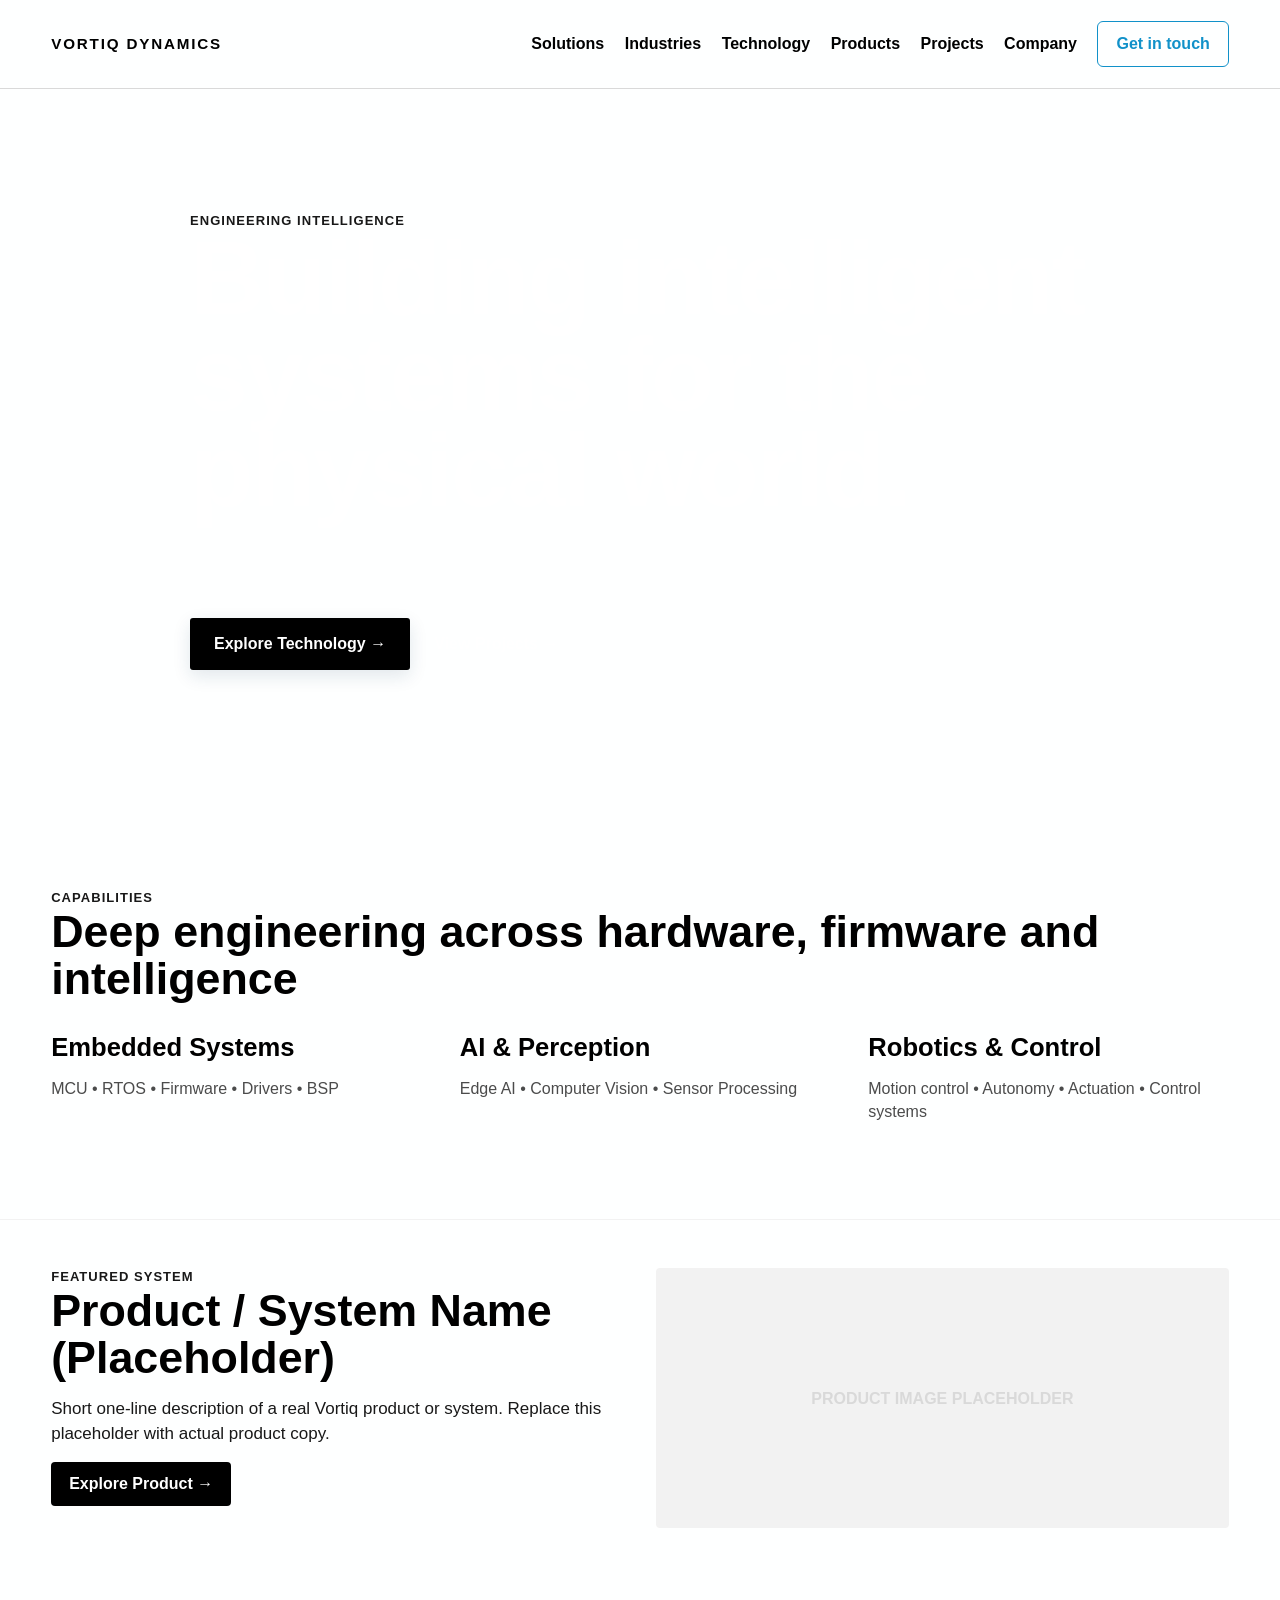
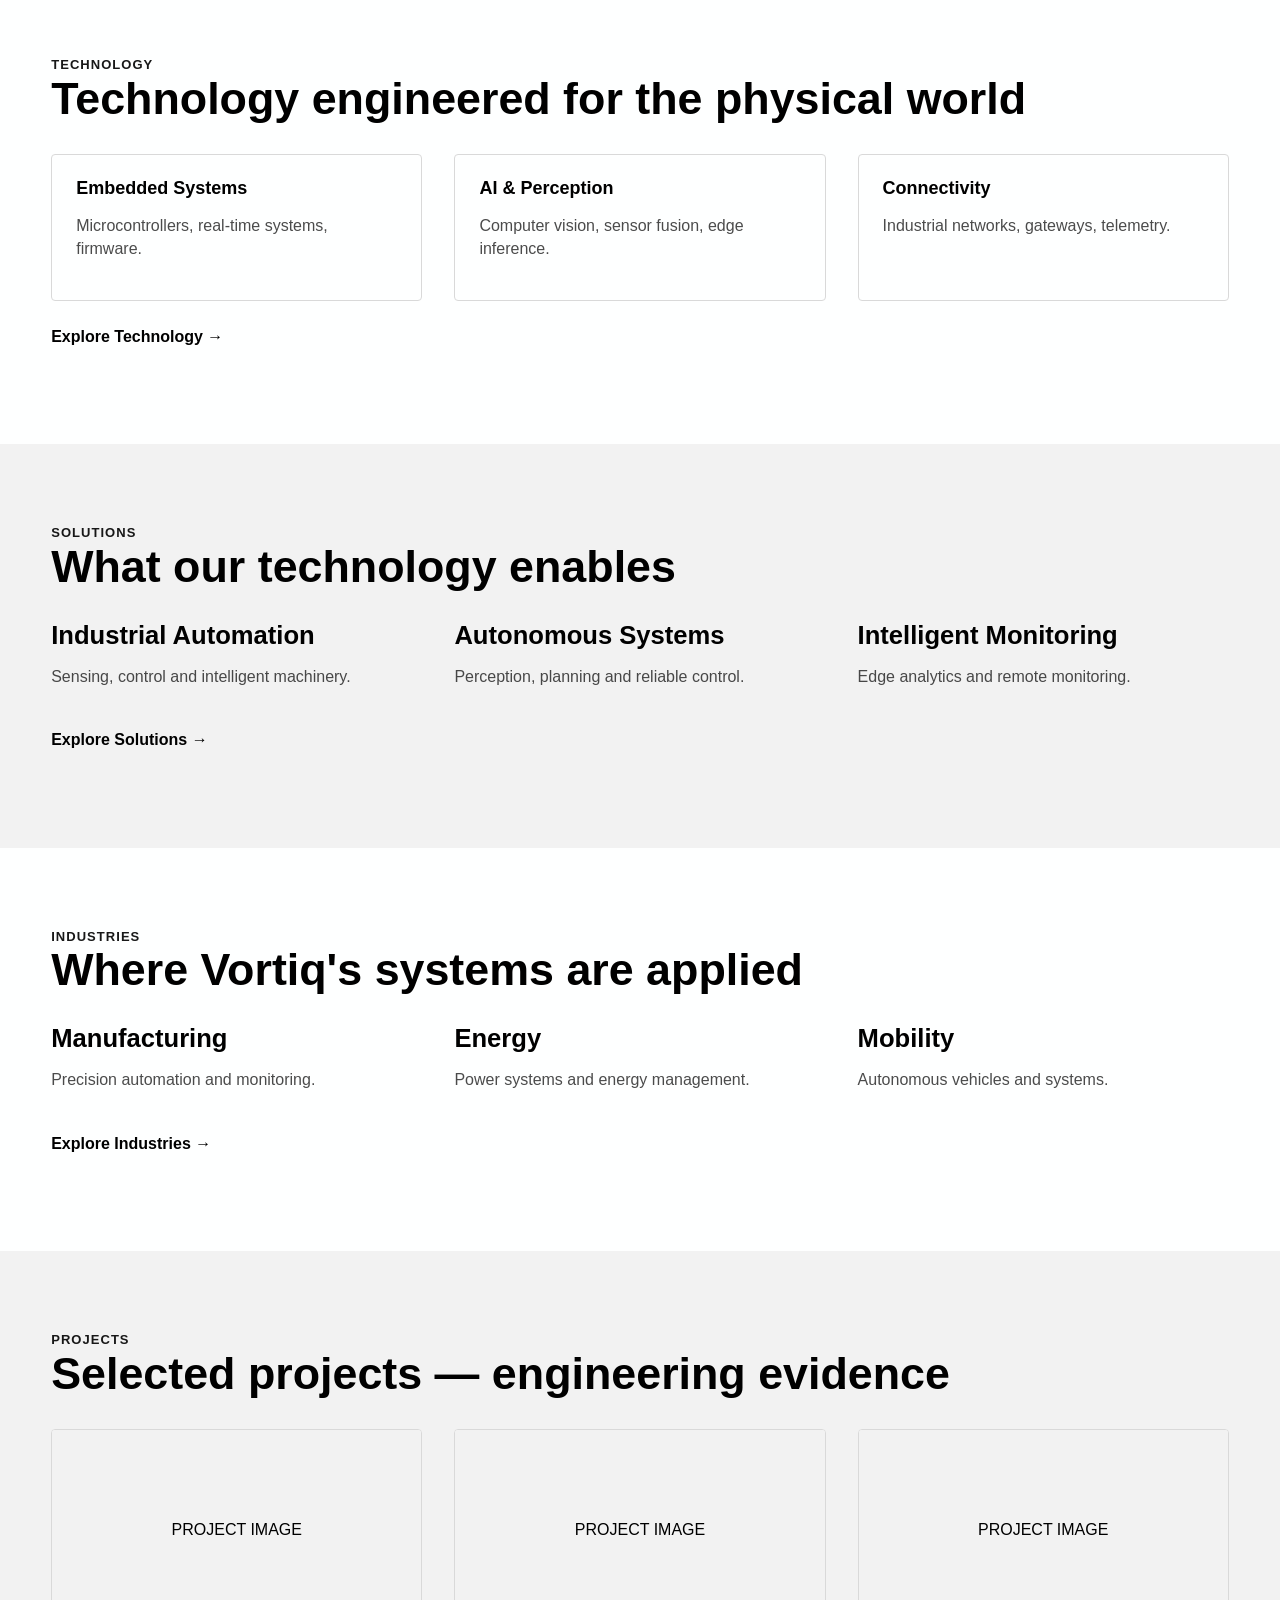
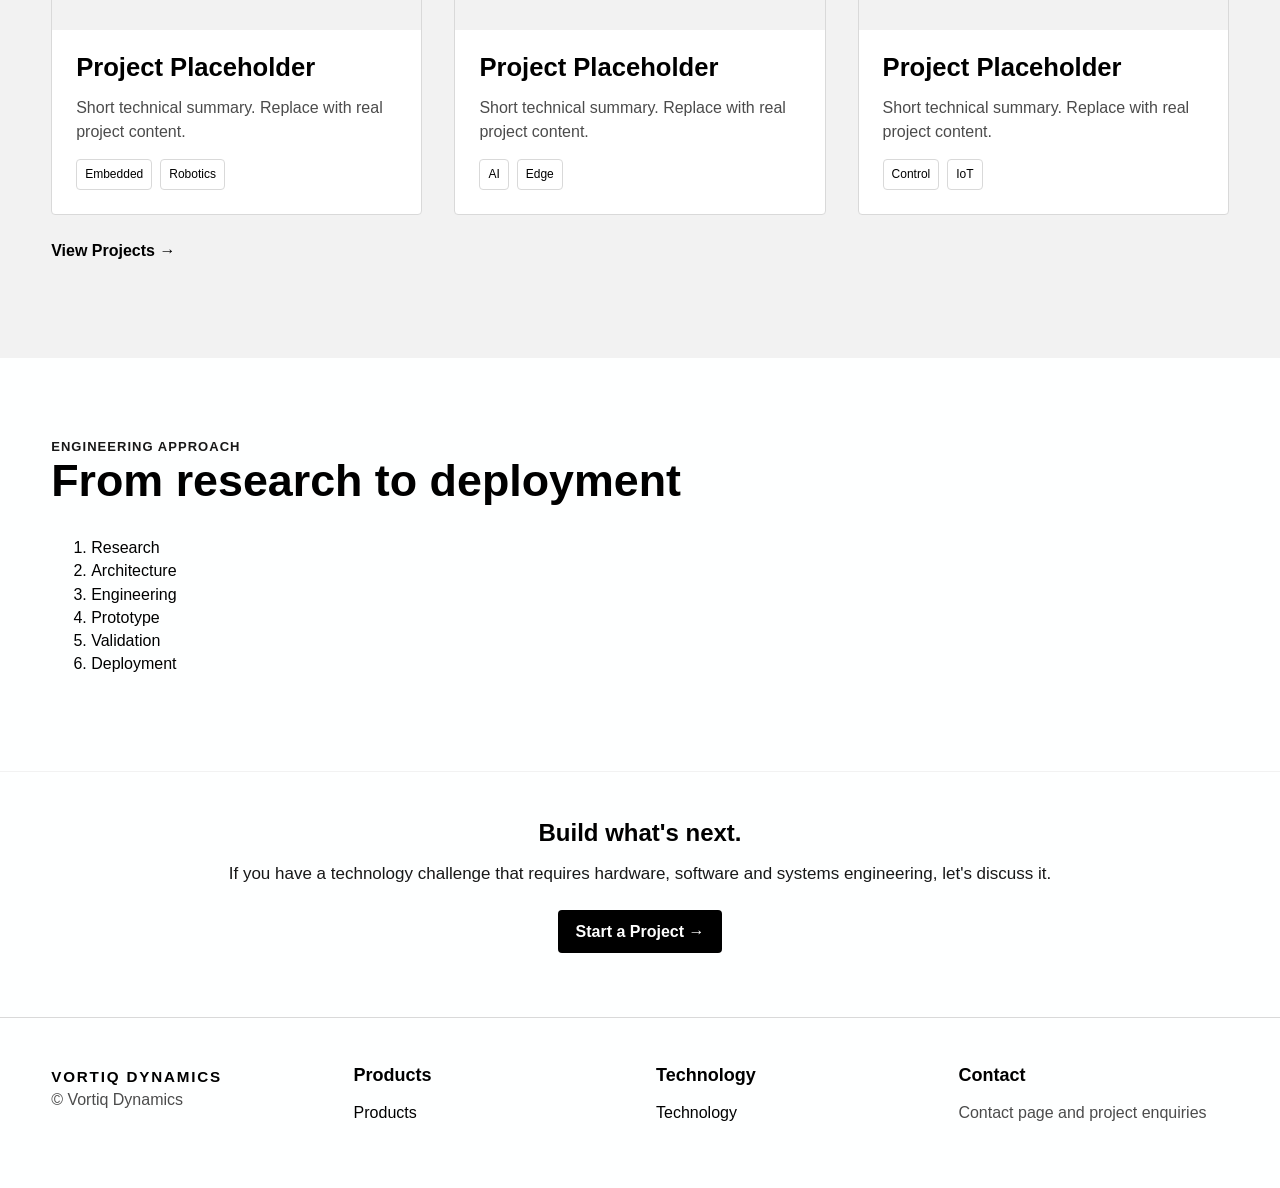
==== index.html @ ca20030f "Update responsive navbar v3" ====
﻿<!doctype html>
<html lang="en">
<head>
  <meta charset="utf-8">
  <meta name="viewport" content="width=device-width,initial-scale=1">
  <title>Vortiq Dynamics — Engineering intelligence for the physical world</title>
  <meta name="description" content="Vortiq Dynamics engineers intelligent physical systems: embedded systems, robotics, AI, and connected edge platforms.">
  <link rel="stylesheet" href="css/style.css">
</head>
<body>
  <header class="site-header" role="banner">
    <div class="container site-header__inner">
      <div class="site-brand"><a href="index.html">VORTIQ DYNAMICS</a></div>

      <nav class="site-nav" role="navigation" aria-label="Primary navigation">
        <div class="nav-item has-dropdown">
          <button class="nav-link nav-trigger" type="button" aria-expanded="false" aria-controls="services-menu">
            Solutions
            <!--<span class="nav-chevron" aria-hidden="true">▾</span>-->
          </button>

          <div id="services-menu" class="mega-menu mega-menu--services" role="menu" aria-label="Services menu">
            <div class="mega-menu__left">
              <button class="mega-menu__item is-active" type="button" data-target="panel-electronics" aria-label="Electronic and hardware services">
                Electronics &amp; Hardware
                <span aria-hidden="true">→</span>
              </button>
              <button class="mega-menu__item" type="button" data-target="panel-embedded" aria-label="Embedded systems services">
                Embedded Systems
                <span aria-hidden="true">→</span>
              </button>
              <button class="mega-menu__item" type="button" data-target="panel-ai" aria-label="AI and perception services">
                AI &amp; Perception
                <span aria-hidden="true">→</span>
              </button>
              <button class="mega-menu__item" type="button" data-target="panel-robotics" aria-label="Robotics and control services">
                Robotics &amp; Control
                <span aria-hidden="true">→</span>
              </button>
              <button class="mega-menu__item" type="button" data-target="panel-connectivity" aria-label="Connectivity and edge services">
                Connectivity &amp; Edge
                <span aria-hidden="true">→</span>
              </button>
              <button class="mega-menu__item" type="button" data-target="panel-software" aria-label="Software and platforms services">
                Software &amp; Platforms
                <span aria-hidden="true">→</span>
              </button>
            </div>

            <div class="mega-menu__right">
              <div id="panel-electronics" class="mega-menu__panel is-visible">
                <a href="solutions.html">Electronic System Design</a>
                <a href="solutions.html">Embedded Hardware Design</a>
                <a href="solutions.html">PCB Design &amp; Layout</a>
                <a href="solutions.html">Power Electronics</a>
                <a href="solutions.html">FPGA Development</a>
              </div>
              <div id="panel-embedded" class="mega-menu__panel">
                <a href="technology.html">Firmware Development</a>
                <a href="technology.html">RTOS Development</a>
                <a href="technology.html">Device Drivers</a>
                <a href="technology.html">BSP &amp; Embedded Linux</a>
                <a href="technology.html">MCU Development</a>
              </div>
              <div id="panel-ai" class="mega-menu__panel">
                <a href="technology.html">Edge AI</a>
                <a href="technology.html">Computer Vision</a>
                <a href="technology.html">Sensor Fusion</a>
                <a href="technology.html">Machine Learning</a>
                <a href="technology.html">AI Model Deployment</a>
              </div>
              <div id="panel-robotics" class="mega-menu__panel">
                <a href="solutions.html">Motion Control</a>
                <a href="solutions.html">Motor Control</a>
                <a href="solutions.html">Autonomous Systems</a>
                <a href="solutions.html">Robotics Software</a>
                <a href="solutions.html">Control Systems</a>
              </div>
              <div id="panel-connectivity" class="mega-menu__panel">
                <a href="solutions.html">IoT Systems</a>
                <a href="solutions.html">Industrial Connectivity</a>
                <a href="solutions.html">Wireless Systems</a>
                <a href="solutions.html">Edge Gateways</a>
                <a href="solutions.html">Cloud / Edge Integration</a>
              </div>
              <div id="panel-software" class="mega-menu__panel">
                <a href="technology.html">Embedded Linux</a>
                <a href="technology.html">Application Software</a>
                <a href="technology.html">Edge Applications</a>
                <a href="technology.html">System Software</a>
                <a href="technology.html">Backend &amp; APIs</a>
              </div>
            </div>
          </div>
        </div>
        <div class="nav-item has-dropdown">
          <button class="nav-link nav-trigger" type="button" aria-expanded="false" aria-controls="industries-menu">
            Industries
            <!--<span class="nav-chevron" aria-hidden="true">▾</span>-->
          </button>

          <div id="industries-menu" class="mega-menu mega-menu--industries" role="menu" aria-label="Industries menu">
            <div class="mega-menu__left mega-menu__left--compact">
              <button class="mega-menu__item is-active" type="button" data-target="industry-manufacturing">Manufacturing</button>
              <button class="mega-menu__item" type="button" data-target="industry-energy">Energy</button>
              <button class="mega-menu__item" type="button" data-target="industry-mobility">Mobility</button>
              <button class="mega-menu__item" type="button" data-target="industry-agriculture">Agriculture</button>
              <button class="mega-menu__item" type="button" data-target="industry-automation">Industrial Automation</button>
              <button class="mega-menu__item" type="button" data-target="industry-infrastructure">Smart Infrastructure</button>
            </div>

            <div class="mega-menu__right mega-menu__right--compact">
              <div id="industry-manufacturing" class="mega-menu__panel is-visible">
                <a href="industries.html">Production systems</a>
                <a href="industries.html">Precision automation</a>
                <a href="industries.html">Monitoring and control</a>
              </div>
              <div id="industry-energy" class="mega-menu__panel">
                <a href="industries.html">Grid diagnostics</a>
                <a href="industries.html">Field monitoring</a>
                <a href="industries.html">Energy system intelligence</a>
              </div>
              <div id="industry-mobility" class="mega-menu__panel">
                <a href="industries.html">Autonomous vehicle systems</a>
                <a href="industries.html">Mobility analytics</a>
                <a href="industries.html">Vehicle intelligence</a>
              </div>
              <div id="industry-agriculture" class="mega-menu__panel">
                <a href="industries.html">Precision agriculture</a>
                <a href="industries.html">Field sensing</a>
                <a href="industries.html">Connected operation systems</a>
              </div>
              <div id="industry-automation" class="mega-menu__panel">
                <a href="industries.html">Machine intelligence</a>
                <a href="industries.html">Process optimization</a>
                <a href="industries.html">Factory automation</a>
              </div>
              <div id="industry-infrastructure" class="mega-menu__panel">
                <a href="industries.html">Smart infrastructure</a>
                <a href="industries.html">Connected monitoring</a>
                <a href="industries.html">Critical systems analytics</a>
              </div>
            </div>
          </div>
        </div>
        <a class="nav-link" href="technology.html">Technology</a>
       <!-- <a class="nav-link" href="solutions.html">Solutions</a> -->
        <a class="nav-link" href="products.html">Products</a>



        <a class="nav-link" href="projects.html">Projects</a>
        <a class="nav-link" href="company.html">Company</a>
        <a href="contact.html" class="btn btn--nav-cta">Get in touch</a>
      </nav>

      <button class="nav-toggle" aria-controls="mobile-nav" aria-expanded="false" aria-label="Toggle navigation">
        <span class="bar"></span>
        <span class="bar"></span>
        <span class="bar"></span>
      </button>
    </div>

<div id="mobile-nav" class="mobile-nav" role="navigation" aria-label="Mobile primary navigation">


  <!-- Mobile Services -->
  <div class="mobile-dropdown">

    <button class="mobile-dropdown-toggle" type="button" aria-expanded="false">
      <span>Solutions</span>
      
    </button>

    <div class="mobile-dropdown-content">

      <button class="mobile-service-toggle" type="button" aria-expanded="false">
        <span>Electronics &amp; Hardware</span>
        <span>+</span>
      </button>

      <div class="mobile-service-content">
        <a href="solutions.html">Electronic System Design</a>
        <a href="solutions.html">Embedded Hardware Design</a>
        <a href="solutions.html">PCB Design &amp; Layout</a>
        <a href="solutions.html">Power Electronics</a>
        <a href="solutions.html">FPGA Development</a>
      </div>

      <button class="mobile-service-toggle" type="button" aria-expanded="false">
        <span>Embedded Systems</span>
        <span>+</span>
      </button>

      <div class="mobile-service-content">
        <a href="technology.html">Firmware Development</a>
        <a href="technology.html">RTOS Development</a>
        <a href="technology.html">Device Drivers</a>
        <a href="technology.html">BSP &amp; Embedded Linux</a>
        <a href="technology.html">MCU Development</a>
      </div>

      <button class="mobile-service-toggle" type="button" aria-expanded="false">
        <span>AI &amp; Perception</span>
        <span>+</span>
      </button>

      <div class="mobile-service-content">
        <a href="technology.html">Edge AI</a>
        <a href="technology.html">Computer Vision</a>
        <a href="technology.html">Sensor Fusion</a>
        <a href="technology.html">Machine Learning</a>
        <a href="technology.html">AI Model Deployment</a>
      </div>

      <button class="mobile-service-toggle" type="button" aria-expanded="false">
        <span>Robotics &amp; Control</span>
        <span>+</span>
      </button>

      <div class="mobile-service-content">
        <a href="solutions.html">Motion Control</a>
        <a href="solutions.html">Motor Control</a>
        <a href="solutions.html">Autonomous Systems</a>
        <a href="solutions.html">Robotics Software</a>
        <a href="solutions.html">Control Systems</a>
      </div>

      <button class="mobile-service-toggle" type="button" aria-expanded="false">
        <span>Connectivity &amp; Edge</span>
        <span>+</span>
      </button>

      <div class="mobile-service-content">
        <a href="solutions.html">IoT Systems</a>
        <a href="solutions.html">Industrial Connectivity</a>
        <a href="solutions.html">Wireless Systems</a>
        <a href="solutions.html">Edge Gateways</a>
        <a href="solutions.html">Cloud / Edge Integration</a>
      </div>

      <button class="mobile-service-toggle" type="button" aria-expanded="false">
        <span>Software &amp; Platforms</span>
        <span>+</span>
      </button>

      <div class="mobile-service-content">
        <a href="technology.html">Embedded Linux</a>
        <a href="technology.html">Application Software</a>
        <a href="technology.html">Edge Applications</a>
        <a href="technology.html">System Software</a>
        <a href="technology.html">Backend &amp; APIs</a>
      </div>

    </div>
  </div>


  <!-- Mobile Industries -->
  <div class="mobile-dropdown">

    <button class="mobile-dropdown-toggle" type="button" aria-expanded="false">
      <span>Industries</span>
      
    </button>

    <div class="mobile-dropdown-content">

      <a href="industries.html">Manufacturing</a>
      <a href="industries.html">Energy</a>
      <a href="industries.html">Mobility</a>
      <a href="industries.html">Agriculture</a>
      <a href="industries.html">Industrial Automation</a>
      <a href="industries.html">Smart Infrastructure</a>

    </div>
  </div>

  <a href="technology.html">Technology</a>
  <a href="solutions.html">Solutions</a>
  <a href="products.html">Products</a>
  <a href="projects.html">Projects</a>
  <a href="company.html">Company</a>

  <a href="contact.html" class="btn btn--nav-cta mobile-contact">
    Get in touch
  </a>

</div>
  </header>

  <main>
    <!-- Hero: cinematic, product-first -->
    <section class="hero" aria-labelledby="hero-heading">
      <div class="hero-background" aria-hidden="true">
       <!-- <img src="https://bostondynamics.com/wp-content/uploads/2023/04/spot-with-spot-cam-ir.jpg" alt="" class="hero-bg-image"> -->
      </div>

      <div class="hero-overlay" aria-hidden="true"></div>

      <div class="container hero-content">
        <div class="eyebrow">ENGINEERING INTELLIGENCE</div>
        <h1 id="hero-heading" class="h-hero">Building intelligent systems for the physical world.</h1>
        <p class="lead">Vortiq Dynamics engineers hardware, embedded intelligence, autonomy and connected systems for real-world applications — from prototype to deployment.</p>
        <p class="hero-ctas">
          <a href="technology.html" class="btn btn--primary">Explore Technology →</a>
          <a href="projects.html" class="btn btn--link">View Projects →</a>
        </p>
      </div>
    </section>

    <!-- Capability statement -->
    <section class="container" aria-labelledby="capabilities-heading" style="padding-top:var(--space-4xl);padding-bottom:var(--space-4xl);">
      <header class="section-heading">
        <div class="eyebrow">CAPABILITIES</div>
        <h2 id="capabilities-heading" class="h2">Deep engineering across hardware, firmware and intelligence</h2>
      </header>

      <div class="grid" style="grid-column-gap:var(--space-xxl);">
        <div style="grid-column:span 4;">
          <h3 class="h3">Embedded Systems</h3>
          <p class="text-muted">MCU • RTOS • Firmware • Drivers • BSP</p>
        </div>
        <div style="grid-column:span 4;">
          <h3 class="h3">AI & Perception</h3>
          <p class="text-muted">Edge AI • Computer Vision • Sensor Processing</p>
        </div>
        <div style="grid-column:span 4;">
          <h3 class="h3">Robotics & Control</h3>
          <p class="text-muted">Motion control • Autonomy • Actuation • Control systems</p>
        </div>
      </div>
    </section>

    <!-- Featured product/system -->
    <section class="product-feature container" aria-labelledby="featured-product" style="background:transparent;">
      <div class="feature-body">
        <div class="eyebrow">FEATURED SYSTEM</div>
        <h2 id="featured-product" class="h2">Product / System Name (Placeholder)</h2>
        <p class="lead">Short one-line description of a real Vortiq product or system. Replace this placeholder with actual product copy.</p>
        <p style="margin-top:var(--space-md);">
          <a href="products.html" class="btn btn--primary">Explore Product →</a>
        </p>
      </div>
      <div class="feature-visual">
        <div style="background:var(--color-light-gray);height:260px;display:flex;align-items:center;justify-content:center;color:var(--color-medium-gray);font-weight:600;">
          PRODUCT IMAGE PLACEHOLDER
        </div>
      </div>
    </section>

    <!-- Technology preview -->
    <section class="container" aria-labelledby="technology-heading" style="padding-top:var(--space-4xl);padding-bottom:var(--space-4xl);">
      <header class="section-heading">
        <div class="eyebrow">TECHNOLOGY</div>
        <h2 id="technology-heading" class="h2">Technology engineered for the physical world</h2>
      </header>

      <div class="tech-list">
        <div class="tech-item">
          <h4 class="h4">Embedded Systems</h4>
          <p class="text-muted">Microcontrollers, real-time systems, firmware.</p>
        </div>
        <div class="tech-item">
          <h4 class="h4">AI & Perception</h4>
          <p class="text-muted">Computer vision, sensor fusion, edge inference.</p>
        </div>
        <div class="tech-item">
          <h4 class="h4">Connectivity</h4>
          <p class="text-muted">Industrial networks, gateways, telemetry.</p>
        </div>
      </div>

      <p style="margin-top:var(--space-lg);"><a href="technology.html" class="btn btn--link">Explore Technology →</a></p>
    </section>

    <!-- Solutions preview -->
    <section class="container" aria-labelledby="solutions-heading" style="padding-top:var(--space-4xl);padding-bottom:var(--space-4xl);background:var(--color-light-gray);">
      <header class="section-heading">
        <div class="eyebrow">SOLUTIONS</div>
        <h2 id="solutions-heading" class="h2">What our technology enables</h2>
      </header>

      <div class="grid" style="grid-auto-flow:row;">
        <div style="grid-column:span 4;"><h3 class="h3">Industrial Automation</h3><p class="text-muted">Sensing, control and intelligent machinery.</p></div>
        <div style="grid-column:span 4;"><h3 class="h3">Autonomous Systems</h3><p class="text-muted">Perception, planning and reliable control.</p></div>
        <div style="grid-column:span 4;"><h3 class="h3">Intelligent Monitoring</h3><p class="text-muted">Edge analytics and remote monitoring.</p></div>
      </div>

      <p style="margin-top:var(--space-lg);"><a href="solutions.html" class="btn btn--link">Explore Solutions →</a></p>
    </section>

    <!-- Industries preview -->
    <section class="container" aria-labelledby="industries-heading" style="padding-top:var(--space-4xl);padding-bottom:var(--space-4xl);">
      <header class="section-heading">
        <div class="eyebrow">INDUSTRIES</div>
        <h2 id="industries-heading" class="h2">Where Vortiq's systems are applied</h2>
      </header>

      <div class="grid">
        <div style="grid-column:span 4;"><h3 class="h3">Manufacturing</h3><p class="text-muted">Precision automation and monitoring.</p></div>
        <div style="grid-column:span 4;"><h3 class="h3">Energy</h3><p class="text-muted">Power systems and energy management.</p></div>
        <div style="grid-column:span 4;"><h3 class="h3">Mobility</h3><p class="text-muted">Autonomous vehicles and systems.</p></div>
      </div>

      <p style="margin-top:var(--space-lg);"><a href="industries.html" class="btn btn--link">Explore Industries →</a></p>
    </section>

    <!-- Featured projects -->
    <section class="container" aria-labelledby="projects-heading" style="padding-top:var(--space-4xl);padding-bottom:var(--space-4xl);background:var(--color-light-gray);">
      <header class="section-heading">
        <div class="eyebrow">PROJECTS</div>
        <h2 id="projects-heading" class="h2">Selected projects — engineering evidence</h2>
      </header>

      <div class="grid">
        <article class="project-card" style="grid-column:span 4;">
          <div class="card-media" aria-hidden="true" style="display:flex;align-items:center;justify-content:center;">PROJECT IMAGE</div>
          <div class="card-body">
            <h3 class="h3">Project Placeholder</h3>
            <p class="text-muted">Short technical summary. Replace with real project content.</p>
            <div class="tech-tags"><span class="tech-tag">Embedded</span><span class="tech-tag">Robotics</span></div>
          </div>
        </article>

        <article class="project-card" style="grid-column:span 4;">
          <div class="card-media" aria-hidden="true" style="display:flex;align-items:center;justify-content:center;">PROJECT IMAGE</div>
          <div class="card-body">
            <h3 class="h3">Project Placeholder</h3>
            <p class="text-muted">Short technical summary. Replace with real project content.</p>
            <div class="tech-tags"><span class="tech-tag">AI</span><span class="tech-tag">Edge</span></div>
          </div>
        </article>

        <article class="project-card" style="grid-column:span 4;">
          <div class="card-media" aria-hidden="true" style="display:flex;align-items:center;justify-content:center;">PROJECT IMAGE</div>
          <div class="card-body">
            <h3 class="h3">Project Placeholder</h3>
            <p class="text-muted">Short technical summary. Replace with real project content.</p>
            <div class="tech-tags"><span class="tech-tag">Control</span><span class="tech-tag">IoT</span></div>
          </div>
        </article>
      </div>

      <p style="margin-top:var(--space-lg);"><a href="projects.html" class="btn btn--link">View Projects →</a></p>
    </section>

    <!-- Engineering approach -->
    <section class="container" aria-labelledby="approach-heading" style="padding-top:var(--space-4xl);padding-bottom:var(--space-4xl);">
      <header class="section-heading">
        <div class="eyebrow">ENGINEERING APPROACH</div>
        <h2 id="approach-heading" class="h2">From research to deployment</h2>
      </header>

      <ol>
        <li>Research</li>
        <li>Architecture</li>
        <li>Engineering</li>
        <li>Prototype</li>
        <li>Validation</li>
        <li>Deployment</li>
      </ol>
    </section>

    <!-- Final CTA -->
    <section class="cta-block" aria-labelledby="cta-heading">
      <div class="container">
        <h2 id="cta-heading" class="cta-title">Build what's next.</h2>
        <p class="lead">If you have a technology challenge that requires hardware, software and systems engineering, let's discuss it.</p>
        <p style="margin-top:var(--space-lg);"><a href="contact.html" class="btn btn--primary">Start a Project →</a></p>
      </div>
    </section>
  </main>

  <footer class="site-footer" role="contentinfo">
    <div class="container">
      <div class="footer-columns">
        <div>
          <div class="site-brand">VORTIQ DYNAMICS</div>
          <p class="text-muted">© Vortiq Dynamics</p>
        </div>
        <div>
          <h4 class="h4">Products</h4>
          <nav aria-label="Footer products"><a href="products.html">Products</a></nav>
        </div>
        <div>
          <h4 class="h4">Technology</h4>
          <nav aria-label="Footer technology"><a href="technology.html">Technology</a></nav>
        </div>
        <div>
          <h4 class="h4">Contact</h4>
          <p class="text-muted">Contact page and project enquiries</p>
        </div>
      </div>
    </div>
  </footer>

  <script src="js/main.js"></script>
</body>
</html>
---- css/style.css ----
﻿/*
  Vortiq Dynamics — Central stylesheet
  Implements design tokens, reset/base, typography, spacing, layout, components
  Follow design.md strictly: light-only, editorial, product-first, deep-tech
*/
:root{
  /* Color system (design.md) */
  --color-background: #FEFFFF;
  /*--color-text: #0E3659;*/
  --color-text: #000000;
  --color-accent: #1191C9;
  --color-black: #000000;
  --color-light-gray: #F2F2F2;
  --color-medium-gray: #D9D9D9;

  /* Layout tokens */
  --container-width: 1440px;
  --page-padding: clamp(20px, 4vw, 64px);

  /* Spacing scale */
  --space-xxs: 4px;
  --space-xs: 8px;
  --space-sm: 12px;
  --space-md: 16px;
  --space-lg: 24px;
  --space-xl: 32px;
  --space-xxl: 48px;
  --space-3xl: 64px;
  --space-4xl: 80px;
  --space-5xl: 96px;
  --space-6xl: 120px;
  --space-7xl: 160px;

  /* Radii */
  --radius-sm: 2px;
  --radius-md: 4px;

  /* Type scale */
  --font-family-system: "Inter", "Helvetica Neue", Helvetica, Arial, sans-serif;
  --type-body: 1rem; /* 16px */
  --type-lead: 1.0625rem; /* 17px */
  --type-small: 0.875rem; /* 14px */
  --type-eyebrow: 0.8125rem; /* 13px */

  --line-height-normal: 1.45;
  --line-height-tight: 1.15;

  /* Breakpoints */
  --bp-tablet: 768px;
  --bp-desktop: 1024px;
  --bp-widescreen: 1440px;

  /* Misc */
  --border-light: 1px solid var(--color-medium-gray);
  --transition-fast: 180ms;
  --transition-medium: 320ms;
}

/* Reset / base styles (simple, accessible) */
*,
*::before,
*::after{box-sizing: border-box}
html,body{height:100%}
html{font-family:var(--font-family-system);font-size:16px;background:var(--color-background);color:var(--color-text);-webkit-font-smoothing:antialiased;-moz-osx-font-smoothing:grayscale}
body{margin:0;line-height:var(--line-height-normal);font-size:var(--type-body);font-weight:400}
img{max-width:100%;height:auto;display:block}
a{text-decoration:none;color:var(--color-text)}
button{font:inherit}

/* Utility: screen-reader only */
.sr-only{position:absolute!important;width:1px;height:1px;padding:0;margin:-1px;overflow:hidden;clip:rect(0 0 0 0);white-space:nowrap;border:0}

/* Container and grid */
.container{max-width:var(--container-width);padding-left:var(--page-padding);padding-right:var(--page-padding);margin-left:auto;margin-right:auto}

.grid{display:grid;grid-template-columns:repeat(12,1fr);grid-column-gap:var(--space-xl)}
.row{display:flex;flex-wrap:wrap;margin-left:-var(--space-md);margin-right:-var(--space-md)}
.col{padding-left:var(--space-md);padding-right:var(--space-md)}

/* Responsive adjustments */
@media (max-width: calc(var(--bp-desktop) - 1px)){
  .grid{grid-column-gap:var(--space-lg)}
}
@media (max-width: calc(var(--bp-tablet) - 1px)){
  .grid{grid-template-columns:1fr}
  .container{padding-left:20px;padding-right:20px}
}

/* Typography helpers */
h1,h2,h3,h4{color:var(--color-text);margin:0 0 var(--space-md) 0;font-family:var(--font-family-system);line-height:1.05}
p{margin:0 0 var(--space-md) 0}
.eyebrow{text-transform:uppercase;letter-spacing:0.08em;font-weight:600;font-size:var(--type-eyebrow);color:var(--color-black);opacity:0.9}
.lead{font-size:var(--type-lead);color:var(--color-text);opacity:0.9}

/* Heading scale (desktop-first, fluid where suggested) */
.h-hero{font-weight:700;font-size:clamp(3.5rem,7vw,6rem);line-height:0.98;letter-spacing:-0.02em}
.h1{font-weight:700;font-size:clamp(2.5rem,5.2vw,4.5rem)}
.h2{font-weight:700;font-size:clamp(1.9rem,3.6vw,2.8rem)}
.h3{font-weight:600;font-size:1.6rem}
.h4{font-weight:600;font-size:1.125rem}

/* Links and focus */
a:focus,a:active,button:focus{outline:3px solid var(--color-accent);outline-offset:2px}

/* Header / Navigation */
.site-header{
  background:var(--color-background);
  border-bottom:1px solid var(--color-medium-gray);
  position:sticky;
  top:0;
  z-index:80;
}
.site-header__inner{
  display:flex;
  align-items:center;
  justify-content:space-between;
  min-height:88px;
}
.site-brand{font-weight:700;letter-spacing:0.12em;color:var(--color-text);font-size:0.95rem}
.site-brand a{color:var(--color-text)}
.site-brand a:hover{color:var(--color-accent)}

.site-nav{display:flex;align-items:center;gap:clamp(0.75rem, 1.6vw, 1.8rem);position:relative}
.nav-item{position:relative}
.nav-link{appearance:none;background:none;border:0;color:var(--color-text);padding:10px 0;font:inherit;font-weight:600;font-size:1rem;cursor:pointer;display:inline-flex;align-items:center;gap:0.4rem;transition:color var(--transition-fast) ease}
.nav-link:hover,.nav-link:focus-visible,.nav-item:hover > .nav-link,.nav-item:focus-within > .nav-link{color:var(--color-accent)}
.nav-chevron{display:inline-block;transition:transform var(--transition-fast) ease;font-size:0.8em}
.nav-item.is-open .nav-chevron,
.nav-item:hover .nav-chevron,
.nav-item:focus-within .nav-chevron{transform:rotate(180deg)}

.mega-menu{
  position:absolute;
  top:100%;
  left:50%;
  transform:translateX(-50%) translateY(10px);
  display:grid;
  grid-template-columns: 320px minmax(0, 1fr);
  width:min(760px, calc(100vw - 56px));
  min-height:420px;
  background:#fff;
  border:1px solid var(--color-medium-gray);
  box-shadow:0 14px 34px rgba(0,0,0,0.08);
  opacity:0;
  visibility:hidden;
  pointer-events:none;
  transition:opacity var(--transition-medium) ease, transform var(--transition-medium) ease, visibility var(--transition-medium) ease;
  z-index:100;
}
.nav-item.is-open .mega-menu{
  opacity:1;
  visibility:visible;
  pointer-events:auto;
  transform:translateX(-50%);
}

.mega-menu__left{
  background:#0D1D2B;
  color:#fff;
  padding:18px 0;
}
.mega-menu__left--compact{padding-top:12px;padding-bottom:12px}
.mega-menu__item{
  width:100%;
  border:0;
  background:transparent;
  color:#fff;
  text-align:left;
  padding:13px 22px 13px 24px;
  display:flex;
  align-items:center;
  justify-content:space-between;
  gap:0.5rem;
  font:inherit;
  font-weight:500;
  cursor:pointer;
  transition:background var(--transition-fast) ease, color var(--transition-fast) ease;
}
.mega-menu__item:hover,
.mega-menu__item.is-active{
  background:rgba(17,145,201,0.12);
  color:var(--color-accent);
}
.mega-menu__right{padding:12px 0 10px;background:#fff}
.mega-menu__right--compact{padding-top:8px}
.mega-menu__panel{display:none;padding:10px 28px 16px}
.mega-menu__panel.is-visible{display:block}
.mega-menu__panel a{display:block;padding:10px 0;color:var(--color-text);font-weight:500}
.mega-menu__panel a:hover{color:var(--color-accent)}

/* Nav toggle (mobile) */
.nav-toggle{display:none;background:none;border:0;padding:8px;cursor:pointer}
.nav-toggle .bar{display:block;width:22px;height:2px;background:var(--color-text);margin:5px 0;border-radius:1px}

@media (max-width: calc(var(--bp-tablet) - 1px)){
  .site-nav{display:none}
  .nav-toggle{display:inline-flex}
}

/* Mobile navigation panel */
.mobile-nav{display:none;position:absolute;left:0;right:0;top:100%;background:var(--color-background);border-bottom:1px solid var(--color-medium-gray);padding:var(--space-lg)}
.mobile-nav.open{display:block}
.mobile-nav a{display:block;padding:var(--space-sm) 0;color:var(--color-text);font-weight:600}
.mobile-nav a:hover{color:var(--color-accent)}
/* Mobile dropdown navigation */

.mobile-dropdown{
  border-top:1px solid var(--color-medium-gray);
}

.mobile-dropdown-toggle,
.mobile-service-toggle{
  width:100%;
  border:0;
  background:transparent;
  color:var(--color-text);
  cursor:pointer;
  display:flex;
  align-items:center;
  justify-content:space-between;
  text-align:left;
}

.mobile-dropdown-toggle{
  padding:16px 0;
  font-weight:600;
  font-size:1rem;
}

.mobile-dropdown-toggle:hover,
.mobile-dropdown-toggle:focus-visible{
  color:var(--color-accent);
}

.mobile-dropdown-chevron{
  font-size:1.3rem;
  line-height:1;
  transition:transform var(--transition-fast) ease;
}

.mobile-dropdown.is-open .mobile-dropdown-chevron{
  transform:rotate(45deg);
}

.mobile-dropdown-content{
  display:none;
  padding:0 0 10px 16px;
}

.mobile-dropdown.is-open .mobile-dropdown-content{
  display:block;
}

.mobile-dropdown-content > a{
  display:block;
  padding:11px 0;
  color:var(--color-text);
  font-size:0.95rem;
  font-weight:500;
}

.mobile-dropdown-content > a:hover{
  color:var(--color-accent);
}


/* Nested Services categories */

.mobile-service-toggle{
  padding:13px 0;
  font-size:0.95rem;
  font-weight:600;
  color:var(--color-text);
}

.mobile-service-toggle:hover,
.mobile-service-toggle:focus-visible{
  color:var(--color-accent);
}

.mobile-service-content{
  display:none;
  padding:0 0 8px 16px;
}

.mobile-service-toggle.is-open + .mobile-service-content{
  display:block;
}

.mobile-service-content a{
  display:block;
  padding:8px 0;
  color:var(--color-text);
  font-size:0.9rem;
  font-weight:400;
}

.mobile-service-content a:hover{
  color:var(--color-accent);
}

.mobile-contact{
  margin-top:18px;
  justify-content:center;
  width:100%;
}
/* Sticky / scroll state */
.site-header.is-scrolling{backdrop-filter:none;box-shadow:none;border-bottom:1px solid var(--color-medium-gray)}

/* Buttons */
.btn{display:inline-flex;align-items:center;gap:8px;border-radius:var(--radius-md);padding:10px 18px;font-weight:700;cursor:pointer;border:0;text-decoration:none}
.btn--primary{background:var(--color-text);color:#fff}
.btn--primary:hover{filter:brightness(0.95)}
.btn--secondary{background:transparent;color:var(--color-text);border:1px solid var(--color-medium-gray)}
.btn--link{background:transparent;color:var(--color-text);padding:0;border:0}
.btn--nav-cta{border:1px solid var(--color-accent);background:transparent;color:var(--color-accent);padding:10px 18px;border-radius:6px;transition:background var(--transition-fast) ease,color var(--transition-fast) ease}
.btn--nav-cta:hover,.btn--nav-cta:focus-visible{background:var(--color-accent);color:#fff}

/* Hero component */
.hero{
  position:relative;
  overflow:hidden;
  min-height:90vh; /* cinematic height */
  display:flex;
  align-items:center; /* vertically center content */
  padding-top:var(--space-4xl); /* keep some space from nav */
  padding-bottom:var(--space-4xl);
}

/* Full-bleed background element */
.hero-background{position:absolute;inset:0;z-index:0}
.hero-bg-image{width:100%;height:100%;object-fit:cover;object-position:center 35%;display:block}

/* Cinematic gradient overlay between image and content
   NOTE: gradient used by request; this slightly contradicts design.md's no-gradients rule.
*/
/*.hero-overlay{position:absolute;inset:0;z-index:1;pointer-events:none;
/* background: linear-gradient(90deg, rgba(251, 251, 251, 0.85) 0%,
 rgba(251, 251, 251, 0.85) 25%,
 rgba(14,54,89,0.40) 45%,
 rgba(14,54,89,0.12) 70%,
 rgba(14,54,89,0) 100%);*/
/*}*/
.hero {
    position: relative;
    min-height: 80vh;
    background-image:
      
    background-size: cover;
    background-position: center;
}
/* Hero content sits above the overlay */
.hero-content{position:relative;z-index:2;color:#fff;max-width:var(--container-width);padding-left:var(--page-padding);padding-right:var(--page-padding)}

/* Typography: headline */
.hero-content .h-hero{
  color: #fff;
  font-weight:800;
  line-height:0.92; /* tight */
  letter-spacing:-0.02em; /* slightly negative */
  max-width:900px; /* editorial measure */
  margin:0 0 var(--space-lg) 0;
  font-size: clamp(3.75rem, 9vw, 6.5rem); /* very large */
}

/* Description */
.hero-content .lead{
  color: rgba(255,255,255,0.92);
  font-size:1.125rem;
  max-width:700px;
  margin-top:var(--space-md);
}

/* CTAs inside hero: primary prominent, secondary minimal */
.hero-content .btn--primary{
  background:var(--color-text);
  color:#fff;
  padding:14px 24px;
  font-weight:800;
  border-radius:3px;
  box-shadow:0 6px 18px rgba(14,54,89,0.12);
}
.hero-content .btn--primary:hover{filter:brightness(0.98);transform:translateY(-1px)}
.hero-content .btn--primary:focus{outline:3px solid rgba(255,255,255,0.14);outline-offset:3px}

.hero-content .btn--link{color:rgba(255,255,255,0.92);font-weight:600;padding:0} 

/* Hero CTAs layout */
.hero-ctas{margin-top:var(--space-lg);display:flex;flex-wrap:wrap;gap:var(--space-lg);align-items:center}
@media (max-width: calc(var(--bp-tablet) - 1px)){
  .hero-ctas{flex-direction:column;align-items:flex-start;gap:var(--space-sm)}
}

/* Responsive adjustments */
@media (max-width: calc(var(--bp-desktop) - 1px)){
  .hero{min-height:72vh}
  .hero-content .h-hero{font-size:clamp(3rem,8vw,5rem)}
}

@media (max-width: calc(var(--bp-tablet) - 1px)){
  .hero{min-height:56vh;padding-top:var(--space-4xl);padding-bottom:var(--space-4xl)}
  .hero-content{padding-left:20px;padding-right:20px}
  .hero-content .h-hero{font-size:clamp(2.2rem,8vw,3.8rem);max-width:100%}
  .hero-content .lead{max-width:100%}
  .btn--primary{padding:12px 18px}
}

/* Section heading */
.section-heading{margin-bottom:var(--space-xl)}
.section-heading .title{margin-top:var(--space-xs);font-size:var(--type-lead)}

/* Editorial split section */
.editorial-split{display:grid;grid-template-columns:repeat(12,1fr);gap:var(--space-xxl);align-items:center}
.editorial-split .split-image{grid-column:span 6}
.editorial-split .split-content{grid-column:span 6;padding:var(--space-lg)}
@media (max-width: calc(var(--bp-tablet) - 1px)){
  .editorial-split{grid-template-columns:1fr}
  .editorial-split .split-image,.editorial-split .split-content{grid-column:1}
}

/* Product feature */
.product-feature{display:grid;grid-template-columns:1fr 1fr;gap:var(--space-xl);align-items:start;border-top:1px solid var(--color-light-gray);padding-top:var(--space-xxl);padding-bottom:var(--space-xxl)}
.product-feature .feature-visual{border-radius:var(--radius-md);overflow:hidden}
.product-feature .feature-body h3{margin-bottom:var(--space-md)}

/* Technology section */
.tech-list{display:grid;grid-template-columns:repeat(3,1fr);gap:var(--space-xl)}
.tech-item{background:transparent;border:1px solid var(--color-medium-gray);padding:var(--space-lg);border-radius:var(--radius-md)}
@media (max-width: calc(var(--bp-desktop) - 1px)){
  .tech-list{grid-template-columns:repeat(2,1fr)}
}
@media (max-width: calc(var(--bp-tablet) - 1px)){
  .tech-list{grid-template-columns:1fr}
}

/* Project card */
.project-card{border:1px solid var(--color-medium-gray);border-radius:var(--radius-md);overflow:hidden;background:#fff}
.project-card .card-media{height:200px;background:var(--color-light-gray)}
.project-card .card-body{padding:var(--space-lg)}
.project-card .tech-tags{display:flex;gap:8px;flex-wrap:wrap}
.tech-tag{font-size:0.75rem;padding:6px 8px;border-radius:4px;border:1px solid var(--color-medium-gray);color:var(--color-text)}

/* CTA block */
.cta-block{background:transparent;border-top:1px solid var(--color-light-gray);padding:var(--space-xxl);text-align:center}
.cta-block .cta-title{font-size:1.5rem;margin-bottom:var(--space-md)}

/* Footer */
.site-footer{border-top:1px solid var(--color-medium-gray);padding:var(--space-xxl) 0;background:var(--color-background)}
.site-footer .footer-columns{display:grid;grid-template-columns:repeat(4,1fr);gap:var(--space-xl)}
@media (max-width: calc(var(--bp-tablet) - 1px)){
  .site-footer .footer-columns{grid-template-columns:1fr}
}

/* Accessibility helpers */
:focus{outline-offset:3px}

/* Reduced motion */
@media (prefers-reduced-motion: reduce){
  *{transition:none!important;animation:none!important}
}

/* Small helpers */
.text-muted{color:var(--color-text);opacity:0.7}
.align-center{text-align:center}
.align-left{text-align:left}

/* End of stylesheet */
/* =========================================================
   MOBILE RESPONSIVE FIXES
   ========================================================= */

@media (max-width: 767px) {

  /* ---------- GLOBAL ---------- */

  html,
  body {
    width: 100%;
    max-width: 100%;
    overflow-x: hidden;
  }

  .container {
    width: 100%;
    max-width: 100%;
    padding-left: 20px;
    padding-right: 20px;
  }


  /* ---------- HEADER ---------- */

  .site-header__inner {
    min-height: 64px;
    width: 100%;
  }

  .site-brand {
    font-size: 0.78rem;
    letter-spacing: 0.08em;
    white-space: nowrap;
  }

  .site-nav {
    display: none;
  }

  .nav-toggle {
    display: flex;
    flex-direction: column;
    align-items: center;
    justify-content: center;
  }


  /* ---------- MOBILE NAV ---------- */

  .mobile-nav {
    position: absolute;
    top: 100%;
    left: 0;
    right: 0;

    width: 100%;
    max-height: calc(100vh - 64px);
    overflow-y: auto;

    padding: 20px;

    background: var(--color-background);

    border-bottom: 1px solid var(--color-medium-gray);

    z-index: 999;
  }

  .mobile-nav.open {
    display: block;
  }

  .mobile-nav > a {
    width: 100%;
    padding: 14px 0;
    font-size: 1rem;
  }


  /* ---------- TYPOGRAPHY ---------- */

  .h-hero {
    font-size: clamp(2.5rem, 12vw, 4rem);
    line-height: 0.95;
  }

  .h1 {
    font-size: 2.3rem;
  }

  .h2 {
    font-size: 2rem;
    line-height: 1.05;
  }

  .h3 {
    font-size: 1.35rem;
  }

  .h4 {
    font-size: 1.05rem;
  }

  .lead {
    font-size: 1rem;
    line-height: 1.5;
  }

  .eyebrow {
    font-size: 0.72rem;
  }


  /* ---------- HERO ---------- */

  .hero {
    min-height: 70vh;

    padding-top: 60px;
    padding-bottom: 60px;

    align-items: flex-end;

    background-position: center;
  }

  .hero-content {
    width: 100%;
    max-width: 100%;

    padding-left: 20px;
    padding-right: 20px;
  }

  .hero-content .h-hero {
    width: 100%;
    max-width: 100%;

    font-size: clamp(2.7rem, 13vw, 4rem);

    line-height: 0.92;
  }

  .hero-content .lead {
    width: 100%;
    max-width: 100%;

    font-size: 1rem;
  }

  .hero-ctas {
    flex-direction: column;
    align-items: flex-start;

    gap: 14px;
  }


  /* ---------- ALL 12-COLUMN GRIDS ---------- */

  .grid {
    display: grid;
    grid-template-columns: 1fr !important;

    gap: 28px;
  }

  .grid > * {
    grid-column: 1 / -1 !important;

    width: 100%;
    max-width: 100%;
  }


  /* ---------- SECTION SPACING ---------- */

  main section.container {
    padding-top: 56px !important;
    padding-bottom: 56px !important;
  }

  .section-heading {
    margin-bottom: 32px;
  }


  /* ---------- CAPABILITIES ---------- */

  .grid .h3 {
    margin-bottom: 8px;
  }


  /* ---------- PRODUCT FEATURE ---------- */

  .product-feature {
    display: grid;

    grid-template-columns: 1fr;

    gap: 32px;

    padding-top: 56px;
    padding-bottom: 56px;
  }

  .product-feature .feature-body,
  .product-feature .feature-visual {
    width: 100%;
  }

  .product-feature .feature-visual > div {
    width: 100%;
    height: 220px !important;
  }


  /* ---------- TECHNOLOGY CARDS ---------- */

  .tech-list {
    display: grid;

    grid-template-columns: 1fr;

    gap: 16px;
  }

  .tech-item {
    width: 100%;

    padding: 20px;
  }


  /* ---------- PROJECT CARDS ---------- */

  .project-card {
    width: 100%;
  }

  .project-card .card-media {
    width: 100%;
    height: 200px;
  }

  .project-card .card-body {
    padding: 20px;
  }


  /* ---------- ENGINEERING APPROACH ---------- */

  ol {
    padding-left: 22px;
  }


  /* ---------- FINAL CTA ---------- */

  .cta-block {
    width: 100%;

    padding: 56px 20px;
  }

  .cta-block .container {
    padding-left: 0;
    padding-right: 0;
  }

  .cta-block .cta-title {
    font-size: 2rem;
  }


  /* ---------- FOOTER ---------- */

  .site-footer {
    padding: 48px 0;
  }

  .site-footer .footer-columns {
    grid-template-columns: 1fr;

    gap: 32px;
  }

}



/* =========================================================
   TECHNOLOGY PAGE — MOBILE FIX
   ========================================================= */

@media (max-width: 767px) {

    /* Technology editorial sections */
    .editorial-split {
        display: flex !important;
        flex-direction: column !important;

        width: 100%;
        max-width: 100%;

        gap: 32px !important;

        padding-top: 56px !important;
        padding-bottom: 56px !important;
    }

    .editorial-split .split-content {
        order: 1;
        width: 100%;
        max-width: 100%;
        padding: 0 !important;
        box-sizing: border-box;
    }

    .editorial-split .split-image {
        order: 2;
        width: 100%;
        max-width: 100%;
        min-width: 0;
        box-sizing: border-box;
    }

    .editorial-split .split-image > div {
        width: 100% !important;
        max-width: 100%;
        height: 220px !important;
        box-sizing: border-box;
    }

    .editorial-split .lead {
        width: 100%;
        max-width: 100%;
        font-size: 1rem;
        line-height: 1.55;
        overflow-wrap: break-word;
    }

    .editorial-split ul {
        width: 100%;
        max-width: 100%;
        padding-left: 20px;
        box-sizing: border-box;
    }

    .editorial-split li {
        margin-bottom: 10px;
        overflow-wrap: break-word;
    }


    /* Technology section headings */
    .section-heading {
        width: 100%;
        max-width: 100%;
        margin-bottom: 28px;
    }

    .section-heading h2 {
        width: 100%;
        max-width: 100%;
        font-size: clamp(2rem, 9vw, 2.7rem);
        line-height: 1.05;
        overflow-wrap: break-word;
    }

    .editorial-split h3,
    .editorial-split .h3 {
        font-size: clamp(1.4rem, 6vw, 1.8rem);
        line-height: 1.1;
        overflow-wrap: break-word;
    }


    /* Final CTA */
    .cta-block {
        width: 100%;
        max-width: 100%;
        padding: 56px 20px !important;
        box-sizing: border-box;
    }

    .cta-block .container {
        width: 100%;
        max-width: 100%;
        padding-left: 0 !important;
        padding-right: 0 !important;
    }

    .cta-block .cta-title {
        font-size: clamp(1.8rem, 8vw, 2.4rem);
        line-height: 1.1;
    }

    .cta-block .lead {
        width: 100%;
        max-width: 100%;
        font-size: 1rem;
    }

}
/* =========================================================
   TECHNOLOGY PAGE - FIX EDITORIAL SECTIONS ON MOBILE
   ========================================================= */

@media (max-width: 767px) {

    .editorial-split {
        display: grid !important;
        grid-template-columns: minmax(0, 1fr) !important;
        width: 100% !important;
        max-width: 100% !important;
        gap: 32px !important;

        overflow: visible !important;
    }

    .editorial-split .split-content,
    .editorial-split .split-image {
        grid-column: 1 / -1 !important;

        width: 100% !important;
        max-width: 100% !important;
        min-width: 0 !important;

        box-sizing: border-box !important;
    }

    .editorial-split .split-content {
        padding: 0 !important;
        margin: 0 !important;
    }

    .editorial-split .split-image {
        margin: 0 !important;
        padding: 0 !important;
    }

    .editorial-split .split-image > div {
        width: 100% !important;
        max-width: 100% !important;
        min-width: 0 !important;

        height: 220px !important;

        box-sizing: border-box !important;
    }

    /* Prevent long text from creating horizontal overflow */
    .editorial-split h2,
    .editorial-split h3,
    .editorial-split p,
    .editorial-split li {
        max-width: 100% !important;
        overflow-wrap: anywhere !important;
        word-break: normal !important;
    }

    .editorial-split ul {
        width: 100% !important;
        max-width: 100% !important;
        padding-left: 20px !important;
        box-sizing: border-box !important;
    }

}
/* =========================================================
   MOBILE NAVIGATION ALIGNMENT
   ========================================================= */

@media (max-width: 767px) {

    .mobile-nav {
        width: 100%;
        box-sizing: border-box;
        padding: 20px !important;
    }

    /* Normal mobile navigation links */
    .mobile-nav > a {
        display: flex !important;
        align-items: center;
        justify-content: flex-start;

        width: 100% !important;
        min-height: 56px;

        padding: 14px 0 !important;
        margin: 0 !important;

        box-sizing: border-box;

        text-align: left;
    }

    /* Services / Industries rows */
    .mobile-nav > .mobile-dropdown {
        width: 100% !important;
        margin: 0 !important;
        box-sizing: border-box;
    }

    .mobile-dropdown-toggle {
        display: flex !important;
        align-items: center;
        justify-content: space-between;

        width: 100% !important;
        min-height: 56px;

        padding: 14px 0 !important;
        margin: 0 !important;

        box-sizing: border-box;

        text-align: left;
    }

    /* Keep the text on the left */
    .mobile-dropdown-toggle > span:first-child {
        text-align: left;
    }

    /* Keep + on the far right */
    .mobile-dropdown-toggle > span:last-child {
        margin-left: auto;
    }

}
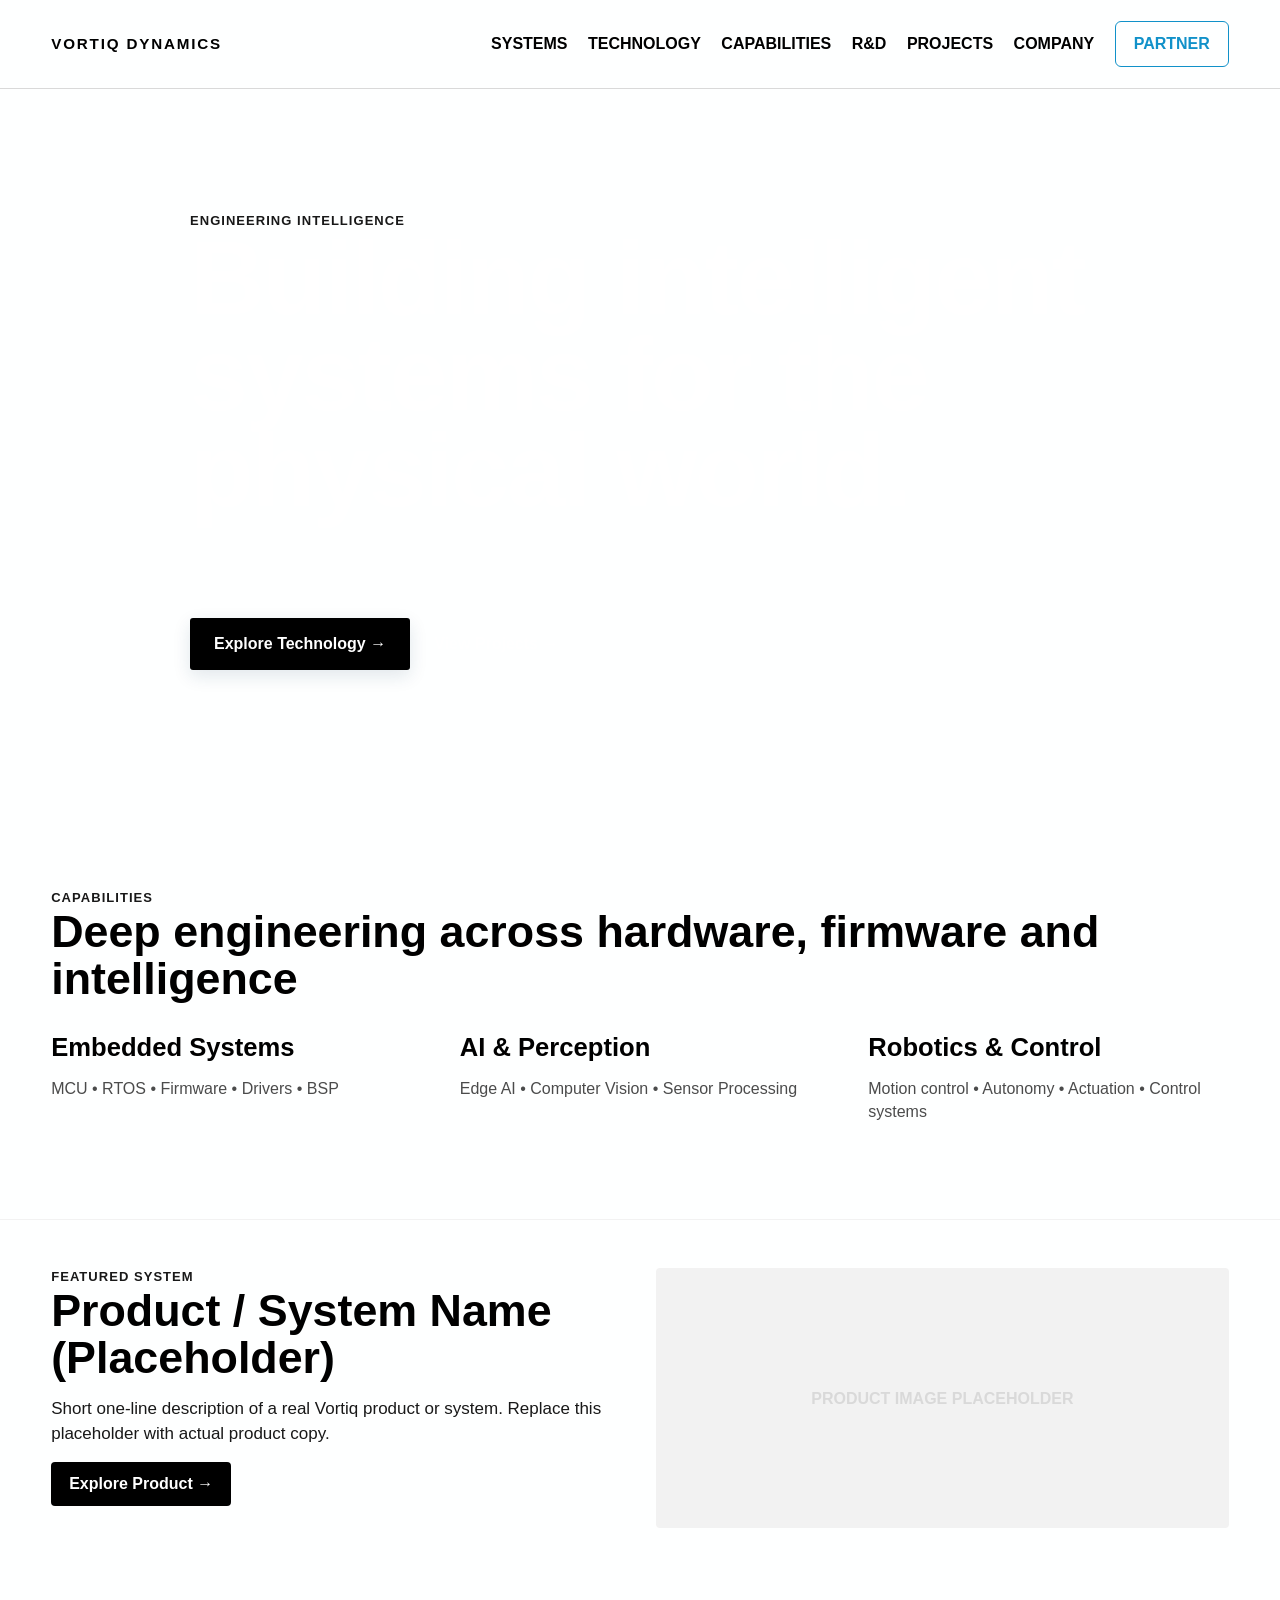
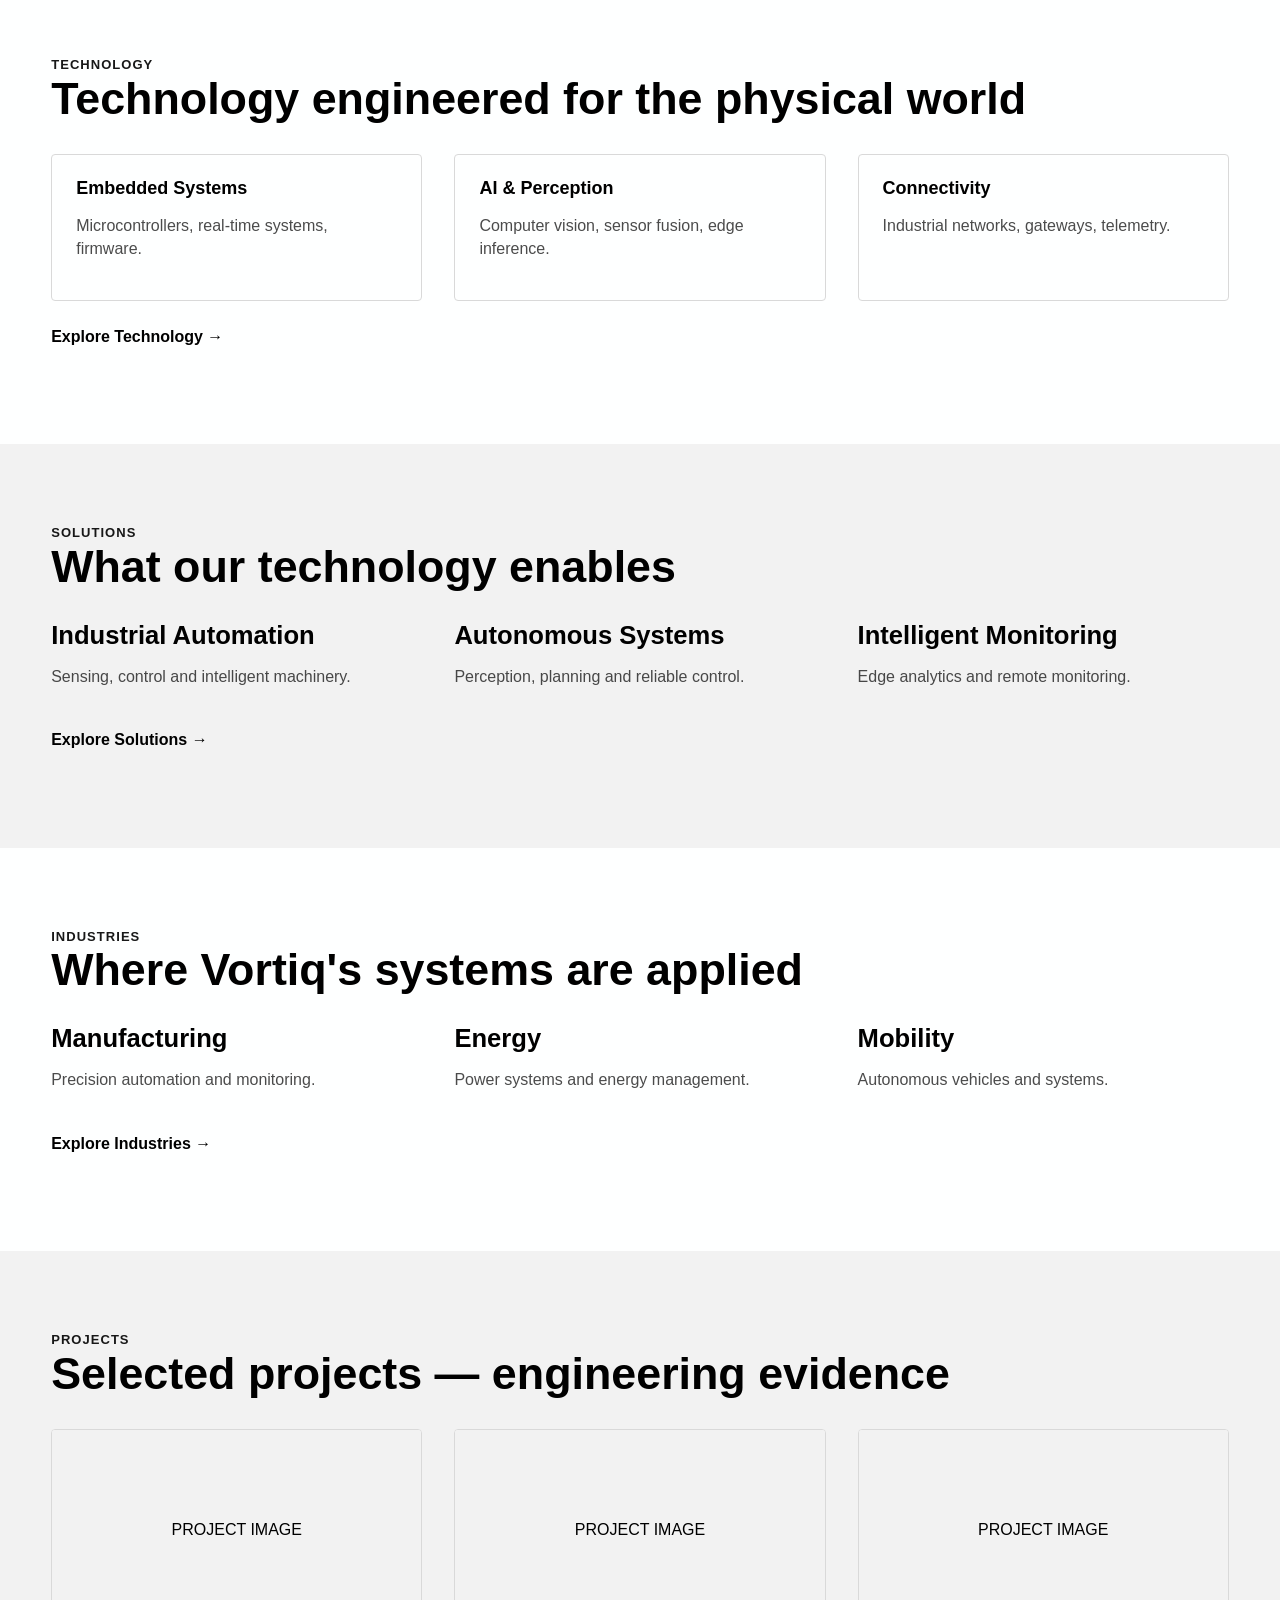
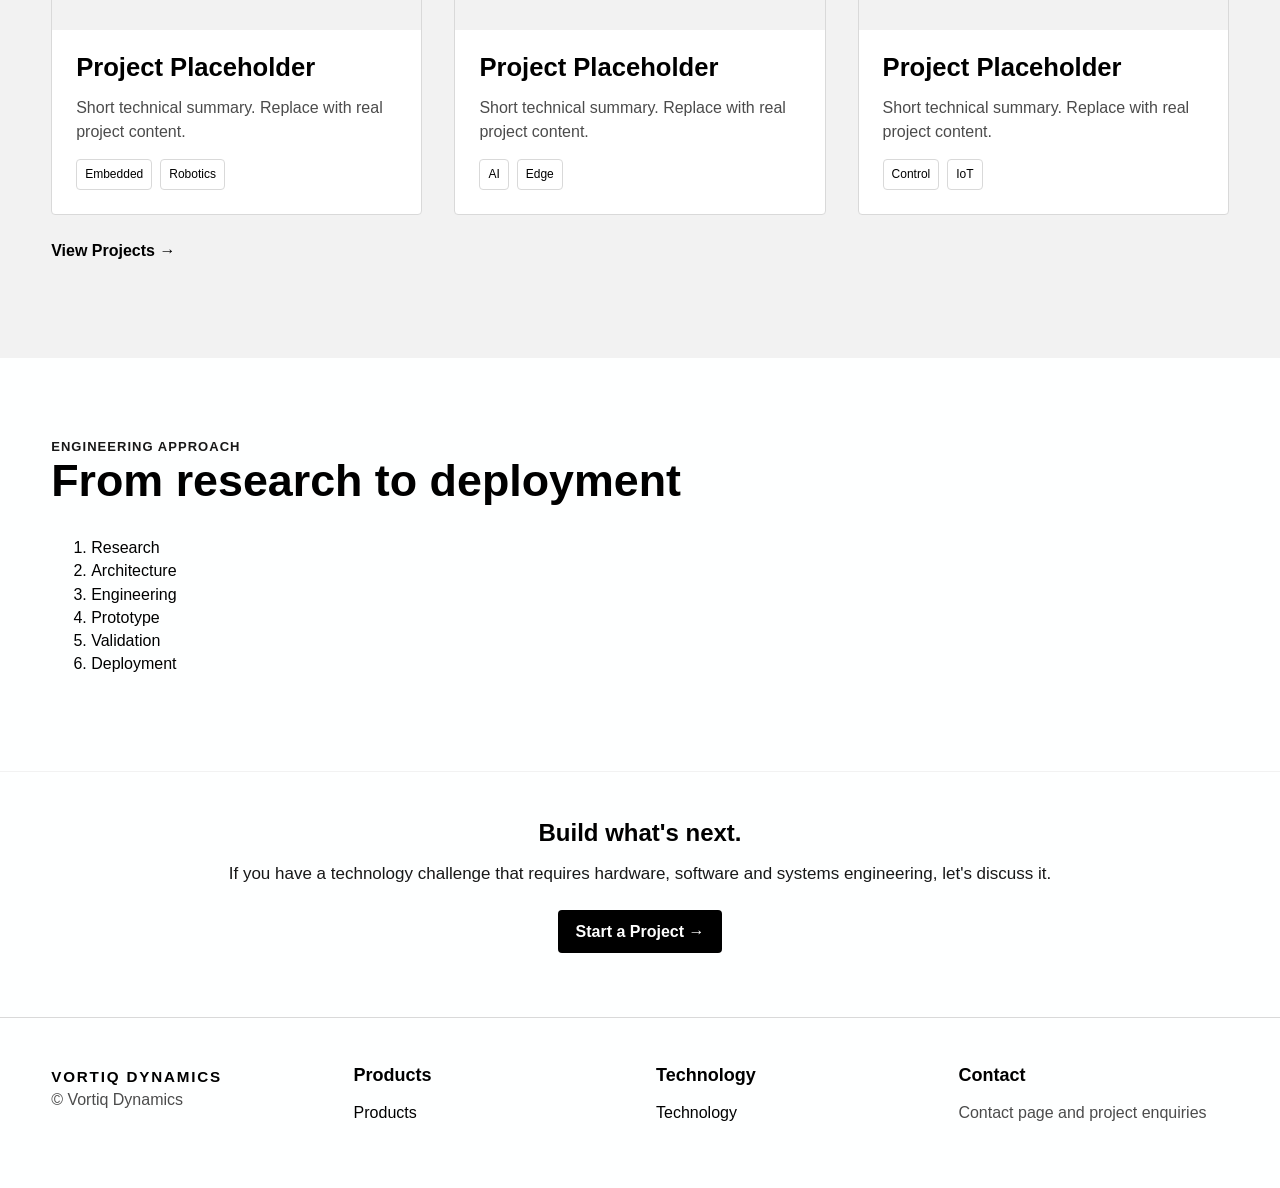
==== commit 6b182513: "chang nav bar v4" ====
--- a/index.html
+++ b/index.html
@@ -14,144 +14,474 @@
 
       <nav class="site-nav" role="navigation" aria-label="Primary navigation">
         <div class="nav-item has-dropdown">
-          <button class="nav-link nav-trigger" type="button" aria-expanded="false" aria-controls="services-menu">
-            Solutions
-            <!--<span class="nav-chevron" aria-hidden="true">▾</span>-->
+          <button class="nav-link nav-trigger" type="button" aria-expanded="false" aria-controls="systems-menu">
+            SYSTEMS
           </button>
 
-          <div id="services-menu" class="mega-menu mega-menu--services" role="menu" aria-label="Services menu">
-            <div class="mega-menu__left">
-              <button class="mega-menu__item is-active" type="button" data-target="panel-electronics" aria-label="Electronic and hardware services">
-                Electronics &amp; Hardware
-                <span aria-hidden="true">→</span>
-              </button>
-              <button class="mega-menu__item" type="button" data-target="panel-embedded" aria-label="Embedded systems services">
-                Embedded Systems
-                <span aria-hidden="true">→</span>
-              </button>
-              <button class="mega-menu__item" type="button" data-target="panel-ai" aria-label="AI and perception services">
-                AI &amp; Perception
-                <span aria-hidden="true">→</span>
-              </button>
-              <button class="mega-menu__item" type="button" data-target="panel-robotics" aria-label="Robotics and control services">
-                Robotics &amp; Control
-                <span aria-hidden="true">→</span>
-              </button>
-              <button class="mega-menu__item" type="button" data-target="panel-connectivity" aria-label="Connectivity and edge services">
-                Connectivity &amp; Edge
-                <span aria-hidden="true">→</span>
-              </button>
-              <button class="mega-menu__item" type="button" data-target="panel-software" aria-label="Software and platforms services">
-                Software &amp; Platforms
-                <span aria-hidden="true">→</span>
-              </button>
+          <div id="systems-menu" class="mega-menu mega-menu--systems" role="menu" aria-label="Systems menu">
+            <div class="systems-mega__header">
+              <div>
+                <div class="systems-mega__eyebrow">SYSTEMS</div>
+                <p class="systems-mega__intro">Intelligent systems engineered for the physical world.</p>
+              </div>
+              <a class="systems-mega__overview" href="solutions.html">Explore all systems →</a>
             </div>
 
-            <div class="mega-menu__right">
-              <div id="panel-electronics" class="mega-menu__panel is-visible">
-                <a href="solutions.html">Electronic System Design</a>
-                <a href="solutions.html">Embedded Hardware Design</a>
-                <a href="solutions.html">PCB Design &amp; Layout</a>
-                <a href="solutions.html">Power Electronics</a>
-                <a href="solutions.html">FPGA Development</a>
-              </div>
-              <div id="panel-embedded" class="mega-menu__panel">
-                <a href="technology.html">Firmware Development</a>
-                <a href="technology.html">RTOS Development</a>
-                <a href="technology.html">Device Drivers</a>
-                <a href="technology.html">BSP &amp; Embedded Linux</a>
-                <a href="technology.html">MCU Development</a>
-              </div>
-              <div id="panel-ai" class="mega-menu__panel">
-                <a href="technology.html">Edge AI</a>
-                <a href="technology.html">Computer Vision</a>
-                <a href="technology.html">Sensor Fusion</a>
-                <a href="technology.html">Machine Learning</a>
-                <a href="technology.html">AI Model Deployment</a>
-              </div>
-              <div id="panel-robotics" class="mega-menu__panel">
-                <a href="solutions.html">Motion Control</a>
-                <a href="solutions.html">Motor Control</a>
-                <a href="solutions.html">Autonomous Systems</a>
-                <a href="solutions.html">Robotics Software</a>
-                <a href="solutions.html">Control Systems</a>
-              </div>
-              <div id="panel-connectivity" class="mega-menu__panel">
-                <a href="solutions.html">IoT Systems</a>
-                <a href="solutions.html">Industrial Connectivity</a>
-                <a href="solutions.html">Wireless Systems</a>
-                <a href="solutions.html">Edge Gateways</a>
-                <a href="solutions.html">Cloud / Edge Integration</a>
-              </div>
-              <div id="panel-software" class="mega-menu__panel">
-                <a href="technology.html">Embedded Linux</a>
-                <a href="technology.html">Application Software</a>
-                <a href="technology.html">Edge Applications</a>
-                <a href="technology.html">System Software</a>
-                <a href="technology.html">Backend &amp; APIs</a>
-              </div>
+            <div class="systems-mega__grid">
+              <section class="systems-mega__group">
+                <h3>CONTROLLED ENVIRONMENT<br>SYSTEMS</h3>
+                <a href="solutions.html">Polyhouse Automation</a>
+                <a href="solutions.html">Vertical Farming</a>
+                <a href="solutions.html">Container Farming</a>
+                <a href="solutions.html">Environmental Intelligence</a>
+              </section>
+
+              <section class="systems-mega__group">
+                <h3>INDUSTRIAL INTELLIGENCE</h3>
+                <a href="solutions.html">Industrial Monitoring</a>
+                <a href="solutions.html">Machine Intelligence</a>
+                <a href="solutions.html">Process Automation</a>
+                <a href="solutions.html">Connected Equipment</a>
+              </section>
+
+              <section class="systems-mega__group">
+                <h3>AUTONOMOUS SYSTEMS</h3>
+                <a href="solutions.html">Machine Perception</a>
+                <a href="solutions.html">Autonomous Control</a>
+                <a href="solutions.html">Robotics</a>
+              </section>
+
+              <section class="systems-mega__group">
+                <h3>CONNECTED INFRASTRUCTURE</h3>
+                <a href="solutions.html">Sensor Networks</a>
+                <a href="solutions.html">Edge Infrastructure</a>
+                <a href="solutions.html">Remote Monitoring</a>
+                <a href="solutions.html">Intelligent Control</a>
+              </section>
             </div>
           </div>
         </div>
+
+      <!-- Technology -->
+<div class="nav-item has-dropdown">
+  <button
+    class="nav-link nav-trigger"
+    type="button"
+    aria-expanded="false"
+    aria-controls="technology-menu"
+  >
+    TECHNOLOGY
+  </button>
+
+  <div
+    id="technology-menu"
+    class="mega-menu mega-menu--technology"
+    role="menu"
+    aria-label="Technology menu"
+  >
+
+    <!-- Header -->
+    <div class="technology-mega__header">
+      <div>
+        <div class="technology-mega__eyebrow">TECHNOLOGY</div>
+
+        <p class="technology-mega__intro">
+          The technologies that connect intelligence with the physical world.
+        </p>
+      </div>
+
+      <a
+        class="technology-mega__overview"
+        href="technology.html"
+      >
+        Explore all technology →
+      </a>
+    </div>
+
+
+    <!-- Technology Categories -->
+    <div class="technology-mega__grid">
+
+      <!-- Sensing & Perception -->
+      <section class="technology-mega__group">
+        <h3>SENSING &amp; PERCEPTION</h3>
+
+        <a href="technology.html">Sensors</a>
+        <a href="technology.html">Computer Vision</a>
+        <a href="technology.html">Sensor Fusion</a>
+        <a href="technology.html">Telemetry</a>
+      </section>
+
+
+      <!-- Embedded Systems -->
+      <section class="technology-mega__group">
+        <h3>EMBEDDED SYSTEMS</h3>
+
+        <a href="technology.html">Embedded Hardware</a>
+        <a href="technology.html">Firmware</a>
+        <a href="technology.html">Electronics / PCB</a>
+        <a href="technology.html">Real-Time Systems</a>
+      </section>
+
+
+      <!-- Edge Intelligence -->
+      <section class="technology-mega__group">
+        <h3>EDGE INTELLIGENCE</h3>
+
+        <a href="technology.html">Edge AI</a>
+        <a href="technology.html">Machine Learning</a>
+        <a href="technology.html">Edge Computing</a>
+        <a href="technology.html">Real-Time Inference</a>
+      </section>
+
+
+      <!-- Automation & Control -->
+      <section class="technology-mega__group">
+        <h3>AUTOMATION &amp; CONTROL</h3>
+
+        <a href="technology.html">Industrial Automation</a>
+        <a href="technology.html">Control Systems</a>
+        <a href="technology.html">Actuation</a>
+        <a href="technology.html">Industrial Interfaces</a>
+      </section>
+
+
+      <!-- Robotics & Autonomy -->
+      <section class="technology-mega__group">
+        <h3>ROBOTICS &amp; AUTONOMY</h3>
+
+        <a href="technology.html">Robotics</a>
+        <a href="technology.html">Navigation</a>
+        <a href="technology.html">Motion Control</a>
+        <a href="technology.html">Autonomous Decision Systems</a>
+      </section>
+
+
+      <!-- Connected Systems -->
+      <section class="technology-mega__group">
+        <h3>CONNECTED SYSTEMS</h3>
+
+        <a href="technology.html">IoT</a>
+        <a href="technology.html">Device Connectivity</a>
+        <a href="technology.html">Telemetry</a>
+        <a href="technology.html">Cloud &amp; Data Infrastructure</a>
+      </section>
+
+    </div>
+  </div>
+</div>
         <div class="nav-item has-dropdown">
-          <button class="nav-link nav-trigger" type="button" aria-expanded="false" aria-controls="industries-menu">
-            Industries
-            <!--<span class="nav-chevron" aria-hidden="true">▾</span>-->
-          </button>
-
-          <div id="industries-menu" class="mega-menu mega-menu--industries" role="menu" aria-label="Industries menu">
-            <div class="mega-menu__left mega-menu__left--compact">
-              <button class="mega-menu__item is-active" type="button" data-target="industry-manufacturing">Manufacturing</button>
-              <button class="mega-menu__item" type="button" data-target="industry-energy">Energy</button>
-              <button class="mega-menu__item" type="button" data-target="industry-mobility">Mobility</button>
-              <button class="mega-menu__item" type="button" data-target="industry-agriculture">Agriculture</button>
-              <button class="mega-menu__item" type="button" data-target="industry-automation">Industrial Automation</button>
-              <button class="mega-menu__item" type="button" data-target="industry-infrastructure">Smart Infrastructure</button>
-            </div>
-
-            <div class="mega-menu__right mega-menu__right--compact">
-              <div id="industry-manufacturing" class="mega-menu__panel is-visible">
-                <a href="industries.html">Production systems</a>
-                <a href="industries.html">Precision automation</a>
-                <a href="industries.html">Monitoring and control</a>
-              </div>
-              <div id="industry-energy" class="mega-menu__panel">
-                <a href="industries.html">Grid diagnostics</a>
-                <a href="industries.html">Field monitoring</a>
-                <a href="industries.html">Energy system intelligence</a>
-              </div>
-              <div id="industry-mobility" class="mega-menu__panel">
-                <a href="industries.html">Autonomous vehicle systems</a>
-                <a href="industries.html">Mobility analytics</a>
-                <a href="industries.html">Vehicle intelligence</a>
-              </div>
-              <div id="industry-agriculture" class="mega-menu__panel">
-                <a href="industries.html">Precision agriculture</a>
-                <a href="industries.html">Field sensing</a>
-                <a href="industries.html">Connected operation systems</a>
-              </div>
-              <div id="industry-automation" class="mega-menu__panel">
-                <a href="industries.html">Machine intelligence</a>
-                <a href="industries.html">Process optimization</a>
-                <a href="industries.html">Factory automation</a>
-              </div>
-              <div id="industry-infrastructure" class="mega-menu__panel">
-                <a href="industries.html">Smart infrastructure</a>
-                <a href="industries.html">Connected monitoring</a>
-                <a href="industries.html">Critical systems analytics</a>
-              </div>
-            </div>
-          </div>
-        </div>
-        <a class="nav-link" href="technology.html">Technology</a>
+
+  <button
+    class="nav-link nav-trigger"
+    type="button"
+    aria-expanded="false"
+    aria-controls="capabilities-menu"
+  >
+    CAPABILITIES
+  </button>
+
+  <div
+    id="capabilities-menu"
+    class="mega-menu mega-menu--editorial"
+    role="menu"
+    aria-label="Capabilities menu"
+  >
+
+    <div class="editorial-mega__header">
+      <div>
+        <div class="editorial-mega__eyebrow">CAPABILITIES</div>
+
+        <p class="editorial-mega__intro">
+          Engineering capabilities spanning software, infrastructure,
+          intelligent systems and physical computing.
+        </p>
+      </div>
+
+      <a
+        class="editorial-mega__overview"
+        href="CAPABILITIES.html"
+      >
+        Explore all capabilities →
+      </a>
+    </div>
+
+    <div class="editorial-mega__grid">
+
+      <section class="editorial-mega__group">
+        <h3>SOFTWARE ENGINEERING</h3>
+
+        <a href="CAPABILITIES.html">Application Development</a>
+        <a href="CAPABILITIES.html">Web Applications</a>
+        <a href="CAPABILITIES.html">Mobile Applications</a>
+        <a href="CAPABILITIES.html">Backend Systems</a>
+        <a href="CAPABILITIES.html">API Development</a>
+        <a href="CAPABILITIES.html">Data Platforms</a>
+      </section>
+
+      <section class="editorial-mega__group">
+        <h3>CLOUD &amp; INFRASTRUCTURE</h3>
+
+        <a href="CAPABILITIES.html">Cloud Architecture</a>
+        <a href="CAPABILITIES.html">Cloud Migration</a>
+        <a href="CAPABILITIES.html">DevOps</a>
+        <a href="CAPABILITIES.html">Kubernetes</a>
+        <a href="CAPABILITIES.html">CI/CD</a>
+        <a href="CAPABILITIES.html">Infrastructure as Code</a>
+      </section>
+
+      <section class="editorial-mega__group">
+        <h3>SYSTEMS ENGINEERING</h3>
+
+        <a href="CAPABILITIES.html">Embedded Software</a>
+        <a href="CAPABILITIES.html">IoT Systems</a>
+        <a href="CAPABILITIES.html">Edge Computing</a>
+        <a href="CAPABILITIES.html">Device Management</a>
+        <a href="CAPABILITIES.html">System Integration</a>
+      </section>
+
+      <section class="editorial-mega__group">
+        <h3>AI &amp; INTELLIGENT SYSTEMS</h3>
+
+        <a href="CAPABILITIES.html">Machine Learning</a>
+        <a href="CAPABILITIES.html">Computer Vision</a>
+        <a href="CAPABILITIES.html">Edge AI</a>
+        <a href="CAPABILITIES.html">Intelligent Automation</a>
+        <a href="CAPABILITIES.html">AI Integration</a>
+      </section>
+
+    </div>
+  </div>
+</div>
        <!-- <a class="nav-link" href="solutions.html">Solutions</a> -->
-        <a class="nav-link" href="products.html">Products</a>
-
-
-
-        <a class="nav-link" href="projects.html">Projects</a>
-        <a class="nav-link" href="company.html">Company</a>
-        <a href="contact.html" class="btn btn--nav-cta">Get in touch</a>
+      <div class="nav-item has-dropdown">
+
+  <button
+    class="nav-link nav-trigger"
+    type="button"
+    aria-expanded="false"
+    aria-controls="rnd-menu"
+  >
+    R&amp;D
+  </button>
+
+  <div
+    id="rnd-menu"
+    class="mega-menu mega-menu--editorial"
+    role="menu"
+    aria-label="R&D menu"
+  >
+
+    <div class="editorial-mega__header">
+      <div>
+        <div class="editorial-mega__eyebrow">R&amp;D</div>
+
+        <p class="editorial-mega__intro">
+          Research, experimentation and prototyping for emerging technologies.
+        </p>
+      </div>
+
+      <a
+        class="editorial-mega__overview"
+        href="products.html"
+      >
+        Explore R&amp;D →
+      </a>
+    </div>
+
+    <div class="editorial-mega__grid">
+
+      <section class="editorial-mega__group">
+        <h3>RESEARCH AREAS</h3>
+
+        <a href="products.html">Physical AI</a>
+        <a href="products.html">Edge AI</a>
+        <a href="products.html">Computer Vision</a>
+        <a href="products.html">Robotics</a>
+        <a href="products.html">Autonomous Systems</a>
+        <a href="products.html">Sensor Fusion</a>
+      </section>
+
+      <section class="editorial-mega__group">
+        <h3>PROTOTYPING</h3>
+
+        <a href="products.html">Electronics</a>
+        <a href="products.html">Embedded Systems</a>
+        <a href="products.html">Mechanical Integration</a>
+        <a href="products.html">System Prototypes</a>
+      </section>
+
+      <section class="editorial-mega__group">
+        <h3>VORTIQ LAB</h3>
+
+        <a href="products.html">Experiments</a>
+        <a href="products.html">Research Notes</a>
+        <a href="products.html">Field Experiments</a>
+      </section>
+
+      <section class="editorial-mega__group">
+        <h3>TECHNOLOGY DEMONSTRATORS</h3>
+
+        <a href="products.html">Experimental Systems</a>
+        <a href="products.html">Proofs of Concept</a>
+        <a href="products.html">Technology Demonstrators</a>
+      </section>
+
+    </div>
+  </div>
+</div>
+
+
+
+<div class="nav-item has-dropdown">
+
+  <button
+    class="nav-link nav-trigger"
+    type="button"
+    aria-expanded="false"
+    aria-controls="projects-menu"
+  >
+    PROJECTS
+  </button>
+
+  <div
+    id="projects-menu"
+    class="mega-menu mega-menu--editorial"
+    role="menu"
+    aria-label="Projects menu"
+  >
+
+    <div class="editorial-mega__header">
+      <div>
+        <div class="editorial-mega__eyebrow">PROJECTS</div>
+
+        <p class="editorial-mega__intro">
+          Selected engineering projects across agriculture,
+          industry, AI and intelligent hardware.
+        </p>
+      </div>
+
+      <a
+        class="editorial-mega__overview"
+        href="projects.html"
+      >
+        View all projects →
+      </a>
+    </div>
+
+    <div class="editorial-mega__grid">
+
+      <section class="editorial-mega__group">
+        <h3>AGRICULTURE</h3>
+
+        <a href="projects.html">Controlled Environment</a>
+        <a href="projects.html">Greenhouse Automation</a>
+        <a href="projects.html">Environmental Sensing</a>
+        <a href="projects.html">Irrigation Systems</a>
+      </section>
+
+      <section class="editorial-mega__group">
+        <h3>INDUSTRIAL</h3>
+
+        <a href="projects.html">Industrial IoT</a>
+        <a href="projects.html">Monitoring</a>
+        <a href="projects.html">Automation</a>
+        <a href="projects.html">Edge Systems</a>
+      </section>
+
+      <section class="editorial-mega__group">
+        <h3>AI &amp; VISION</h3>
+
+        <a href="projects.html">Computer Vision</a>
+        <a href="projects.html">Edge AI</a>
+        <a href="projects.html">Sensor Fusion</a>
+        <a href="projects.html">Intelligent Monitoring</a>
+      </section>
+
+      <section class="editorial-mega__group">
+        <h3>EMBEDDED &amp; ELECTRONICS</h3>
+
+        <a href="projects.html">Embedded Systems</a>
+        <a href="projects.html">PCB / Electronics</a>
+        <a href="projects.html">Firmware</a>
+        <a href="projects.html">Hardware Prototypes</a>
+      </section>
+
+    </div>
+  </div>
+</div>
+<div class="nav-item has-dropdown">
+
+  <button
+    class="nav-link nav-trigger"
+    type="button"
+    aria-expanded="false"
+    aria-controls="company-menu"
+  >
+    COMPANY
+  </button>
+
+  <div
+    id="company-menu"
+    class="mega-menu mega-menu--editorial"
+    role="menu"
+    aria-label="Company menu"
+  >
+
+    <div class="editorial-mega__header">
+      <div>
+        <div class="editorial-mega__eyebrow">COMPANY</div>
+
+        <p class="editorial-mega__intro">
+          The people, principles and engineering culture behind Vortiq Dynamics.
+        </p>
+      </div>
+
+      <a
+        class="editorial-mega__overview"
+        href="company.html"
+      >
+        About Vortiq →
+      </a>
+    </div>
+
+    <div class="editorial-mega__grid">
+
+      <section class="editorial-mega__group">
+        <h3>ABOUT VORTIQ</h3>
+
+        <a href="company.html">Mission</a>
+        <a href="company.html">Vision</a>
+        <a href="company.html">Our Approach</a>
+      </section>
+
+      <section class="editorial-mega__group">
+        <h3>ENGINEERING</h3>
+
+        <a href="company.html">Engineering Philosophy</a>
+        <a href="company.html">System Architecture</a>
+        <a href="company.html">Technology Stack</a>
+      </section>
+
+      <section class="editorial-mega__group">
+        <h3>PEOPLE</h3>
+
+        <a href="company.html">Leadership</a>
+        <a href="company.html">Engineering Team</a>
+        <a href="company.html">Careers</a>
+      </section>
+
+      <section class="editorial-mega__group">
+        <h3>CONTACT</h3>
+
+        <a href="contact.html">General Enquiries</a>
+        <a href="contact.html">Partnerships</a>
+      </section>
+
+    </div>
+  </div>
+</div>
+        <a href="contact.html" class="btn btn--nav-cta">PARTNER</a>
       </nav>
 
       <button class="nav-toggle" aria-controls="mobile-nav" aria-expanded="false" aria-label="Toggle navigation">
@@ -164,118 +494,62 @@
 <div id="mobile-nav" class="mobile-nav" role="navigation" aria-label="Mobile primary navigation">
 
 
-  <!-- Mobile Services -->
+  <!-- Mobile Systems -->
   <div class="mobile-dropdown">
-
     <button class="mobile-dropdown-toggle" type="button" aria-expanded="false">
-      <span>Solutions</span>
-      
+      <span>Systems</span>
+      <span class="mobile-dropdown-chevron">+</span>
     </button>
 
     <div class="mobile-dropdown-content">
 
       <button class="mobile-service-toggle" type="button" aria-expanded="false">
-        <span>Electronics &amp; Hardware</span>
+        <span>Controlled Environment Systems</span>
         <span>+</span>
       </button>
-
       <div class="mobile-service-content">
-        <a href="solutions.html">Electronic System Design</a>
-        <a href="solutions.html">Embedded Hardware Design</a>
-        <a href="solutions.html">PCB Design &amp; Layout</a>
-        <a href="solutions.html">Power Electronics</a>
-        <a href="solutions.html">FPGA Development</a>
+        <a href="solutions.html">Polyhouse Automation</a>
+        <a href="solutions.html">Vertical Farming</a>
+        <a href="solutions.html">Container Farming</a>
+        <a href="solutions.html">Environmental Intelligence</a>
       </div>
 
       <button class="mobile-service-toggle" type="button" aria-expanded="false">
-        <span>Embedded Systems</span>
+        <span>Industrial Intelligence</span>
         <span>+</span>
       </button>
-
       <div class="mobile-service-content">
-        <a href="technology.html">Firmware Development</a>
-        <a href="technology.html">RTOS Development</a>
-        <a href="technology.html">Device Drivers</a>
-        <a href="technology.html">BSP &amp; Embedded Linux</a>
-        <a href="technology.html">MCU Development</a>
+        <a href="solutions.html">Industrial Monitoring</a>
+        <a href="solutions.html">Machine Intelligence</a>
+        <a href="solutions.html">Process Automation</a>
+        <a href="solutions.html">Connected Equipment</a>
       </div>
 
       <button class="mobile-service-toggle" type="button" aria-expanded="false">
-        <span>AI &amp; Perception</span>
+        <span>Autonomous Systems</span>
         <span>+</span>
       </button>
-
       <div class="mobile-service-content">
-        <a href="technology.html">Edge AI</a>
-        <a href="technology.html">Computer Vision</a>
-        <a href="technology.html">Sensor Fusion</a>
-        <a href="technology.html">Machine Learning</a>
-        <a href="technology.html">AI Model Deployment</a>
+        <a href="solutions.html">Machine Perception</a>
+        <a href="solutions.html">Autonomous Control</a>
+        <a href="solutions.html">Robotics</a>
       </div>
 
       <button class="mobile-service-toggle" type="button" aria-expanded="false">
-        <span>Robotics &amp; Control</span>
+        <span>Connected Infrastructure</span>
         <span>+</span>
       </button>
-
       <div class="mobile-service-content">
-        <a href="solutions.html">Motion Control</a>
-        <a href="solutions.html">Motor Control</a>
-        <a href="solutions.html">Autonomous Systems</a>
-        <a href="solutions.html">Robotics Software</a>
-        <a href="solutions.html">Control Systems</a>
-      </div>
-
-      <button class="mobile-service-toggle" type="button" aria-expanded="false">
-        <span>Connectivity &amp; Edge</span>
-        <span>+</span>
-      </button>
-
-      <div class="mobile-service-content">
-        <a href="solutions.html">IoT Systems</a>
-        <a href="solutions.html">Industrial Connectivity</a>
-        <a href="solutions.html">Wireless Systems</a>
-        <a href="solutions.html">Edge Gateways</a>
-        <a href="solutions.html">Cloud / Edge Integration</a>
-      </div>
-
-      <button class="mobile-service-toggle" type="button" aria-expanded="false">
-        <span>Software &amp; Platforms</span>
-        <span>+</span>
-      </button>
-
-      <div class="mobile-service-content">
-        <a href="technology.html">Embedded Linux</a>
-        <a href="technology.html">Application Software</a>
-        <a href="technology.html">Edge Applications</a>
-        <a href="technology.html">System Software</a>
-        <a href="technology.html">Backend &amp; APIs</a>
+        <a href="solutions.html">Sensor Networks</a>
+        <a href="solutions.html">Edge Infrastructure</a>
+        <a href="solutions.html">Remote Monitoring</a>
+        <a href="solutions.html">Intelligent Control</a>
       </div>
 
     </div>
   </div>
 
-
-  <!-- Mobile Industries -->
-  <div class="mobile-dropdown">
-
-    <button class="mobile-dropdown-toggle" type="button" aria-expanded="false">
-      <span>Industries</span>
-      
-    </button>
-
-    <div class="mobile-dropdown-content">
-
-      <a href="industries.html">Manufacturing</a>
-      <a href="industries.html">Energy</a>
-      <a href="industries.html">Mobility</a>
-      <a href="industries.html">Agriculture</a>
-      <a href="industries.html">Industrial Automation</a>
-      <a href="industries.html">Smart Infrastructure</a>
-
-    </div>
-  </div>
-
+  <!-- Remaining mobile navigation -->
   <a href="technology.html">Technology</a>
   <a href="solutions.html">Solutions</a>
   <a href="products.html">Products</a>
@@ -497,4 +771,4 @@
 
   <script src="js/main.js"></script>
 </body>
-</html>
+</html>
--- a/css/style.css
+++ b/css/style.css
@@ -110,43 +110,88 @@
   top:0;
   z-index:80;
 }
+
 .site-header__inner{
   display:flex;
   align-items:center;
   justify-content:space-between;
   min-height:88px;
 }
-.site-brand{font-weight:700;letter-spacing:0.12em;color:var(--color-text);font-size:0.95rem}
+
+.site-brand{
+  font-weight:700;
+  letter-spacing:0.12em;
+  color:var(--color-text);
+  font-size:0.95rem;
+}
+
 .site-brand a{color:var(--color-text)}
 .site-brand a:hover{color:var(--color-accent)}
 
-.site-nav{display:flex;align-items:center;gap:clamp(0.75rem, 1.6vw, 1.8rem);position:relative}
+.site-nav{
+  display:flex;
+  align-items:center;
+  gap:clamp(0.75rem, 1.6vw, 1.8rem);
+  position:relative;
+}
+
 .nav-item{position:relative}
-.nav-link{appearance:none;background:none;border:0;color:var(--color-text);padding:10px 0;font:inherit;font-weight:600;font-size:1rem;cursor:pointer;display:inline-flex;align-items:center;gap:0.4rem;transition:color var(--transition-fast) ease}
-.nav-link:hover,.nav-link:focus-visible,.nav-item:hover > .nav-link,.nav-item:focus-within > .nav-link{color:var(--color-accent)}
-.nav-chevron{display:inline-block;transition:transform var(--transition-fast) ease;font-size:0.8em}
+
+.nav-link{
+  appearance:none;
+  background:none;
+  border:0;
+  color:var(--color-text);
+  padding:10px 0;
+  font:inherit;
+  font-weight:600;
+  font-size:1rem;
+  cursor:pointer;
+  display:inline-flex;
+  align-items:center;
+  gap:0.4rem;
+  transition:color var(--transition-fast) ease;
+}
+
+.nav-link:hover,
+.nav-link:focus-visible,
+.nav-item:hover > .nav-link,
+.nav-item:focus-within > .nav-link{
+  color:var(--color-accent);
+}
+
+.nav-chevron{
+  display:inline-block;
+  transition:transform var(--transition-fast) ease;
+  font-size:0.8em;
+}
+
 .nav-item.is-open .nav-chevron,
 .nav-item:hover .nav-chevron,
-.nav-item:focus-within .nav-chevron{transform:rotate(180deg)}
-
+.nav-item:focus-within .nav-chevron{
+  transform:rotate(180deg);
+}
+
+/* Shared desktop mega-menu shell */
 .mega-menu{
   position:absolute;
-  top:100%;
+  top:calc(100% + 1px);
   left:50%;
-  transform:translateX(-50%) translateY(10px);
-  display:grid;
-  grid-template-columns: 320px minmax(0, 1fr);
-  width:min(760px, calc(100vw - 56px));
-  min-height:420px;
+  transform:translateX(-50%) translateY(12px);
+  width:min(1120px, calc(100vw - 48px));
   background:#fff;
   border:1px solid var(--color-medium-gray);
-  box-shadow:0 14px 34px rgba(0,0,0,0.08);
+  box-shadow:0 20px 50px rgba(0,0,0,0.10);
   opacity:0;
   visibility:hidden;
   pointer-events:none;
-  transition:opacity var(--transition-medium) ease, transform var(--transition-medium) ease, visibility var(--transition-medium) ease;
+  transition:
+    opacity var(--transition-medium) ease,
+    transform var(--transition-medium) ease,
+    visibility var(--transition-medium) ease;
   z-index:100;
 }
+
 .nav-item.is-open .mega-menu{
   opacity:1;
   visibility:visible;
@@ -154,13 +199,112 @@
   transform:translateX(-50%);
 }
 
-.mega-menu__left{
+/* SYSTEMS — editorial four-column mega menu */
+.mega-menu--systems{
+  padding:0;
+}
+
+.systems-mega__header{
+  display:flex;
+  align-items:flex-end;
+  justify-content:space-between;
+  gap:40px;
+  padding:28px 32px 24px;
+  border-bottom:1px solid var(--color-medium-gray);
+}
+
+.systems-mega__eyebrow{
+  font-size:0.72rem;
+  line-height:1;
+  letter-spacing:0.16em;
+  font-weight:700;
+  color:var(--color-accent);
+  margin-bottom:10px;
+}
+
+.systems-mega__intro{
+  margin:0;
+  font-size:1rem;
+  line-height:1.4;
+  color:#555;
+  max-width:560px;
+}
+
+.systems-mega__overview{
+  flex:0 0 auto;
+  font-size:0.82rem;
+  font-weight:700;
+  color:var(--color-text);
+  white-space:nowrap;
+}
+
+.systems-mega__overview:hover{
+  color:var(--color-accent);
+}
+
+.systems-mega__grid{
+  display:grid;
+  grid-template-columns:repeat(4, minmax(0, 1fr));
+}
+
+.systems-mega__group{
+  padding:28px 26px 30px;
+  min-height:245px;
+  border-right:1px solid var(--color-light-gray);
+}
+
+.systems-mega__group:last-child{
+  border-right:0;
+}
+
+.systems-mega__group h3{
+  margin:0 0 20px;
+  font-size:0.72rem;
+  line-height:1.35;
+  letter-spacing:0.08em;
+  font-weight:700;
+  color:#555;
+}
+
+.systems-mega__group a{
+  display:block;
+  padding:7px 0;
+  color:var(--color-text);
+  font-size:0.88rem;
+  line-height:1.35;
+  font-weight:500;
+  transition:
+    color var(--transition-fast) ease,
+    transform var(--transition-fast) ease;
+}
+
+.systems-mega__group a:hover{
+  color:var(--color-accent);
+  transform:translateX(3px);
+}
+
+/* =========================================================
+   OTHER TABBED MEGA MENUS
+   ========================================================= */
+
+.mega-menu:not(.mega-menu--systems):not(.mega-menu--technology){
+  display:grid;
+  grid-template-columns:320px minmax(0,1fr);
+  min-height:420px;
+}
+
+/*.mega-menu__left{
   background:#0D1D2B;
   color:#fff;
   padding:18px 0;
-}
-.mega-menu__left--compact{padding-top:12px;padding-bottom:12px}
-.mega-menu__item{
+}*/
+
+/*.mega-menu__left--compact{
+  padding-top:12px;
+  padding-bottom:12px;
+}*/
+
+/*.mega-menu__item{
   width:100%;
   border:0;
   background:transparent;
@@ -174,19 +318,64 @@
   font:inherit;
   font-weight:500;
   cursor:pointer;
-  transition:background var(--transition-fast) ease, color var(--transition-fast) ease;
-}
+  transition:
+    background var(--transition-fast) ease,
+    color var(--transition-fast) ease;
+}
+*/
 .mega-menu__item:hover,
 .mega-menu__item.is-active{
   background:rgba(17,145,201,0.12);
   color:var(--color-accent);
 }
-.mega-menu__right{padding:12px 0 10px;background:#fff}
-.mega-menu__right--compact{padding-top:8px}
-.mega-menu__panel{display:none;padding:10px 28px 16px}
-.mega-menu__panel.is-visible{display:block}
-.mega-menu__panel a{display:block;padding:10px 0;color:var(--color-text);font-weight:500}
-.mega-menu__panel a:hover{color:var(--color-accent)}
+
+/*.mega-menu__right{
+  padding:12px 0 10px;
+  background:#fff;
+}
+
+.mega-menu__right--compact{
+  padding-top:8px;
+}
+
+.mega-menu__panel{
+  display:none;
+  padding:10px 28px 16px;
+}
+
+.mega-menu__panel.is-visible{
+  display:block;
+}
+
+.mega-menu__panel a{
+  display:block;
+  padding:10px 0;
+  color:var(--color-text);
+  font-weight:500;
+}
+
+.mega-menu__panel a:hover{
+  color:var(--color-accent);
+}*/
+
+/* Tablet: two-column systems menu */
+@media (max-width:1100px) and (min-width:768px){
+  .mega-menu--systems{
+    width:min(920px, calc(100vw - 32px));
+  }
+
+  .systems-mega__grid{
+    grid-template-columns:repeat(2, minmax(0, 1fr));
+  }
+
+  .systems-mega__group:nth-child(2){
+    border-right:0;
+  }
+
+  .systems-mega__group:nth-child(-n+2){
+    border-bottom:1px solid var(--color-light-gray);
+  }
+}
 
 /* Nav toggle (mobile) */
 .nav-toggle{display:none;background:none;border:0;padding:8px;cursor:pointer}
@@ -873,69 +1062,397 @@
 
 }
 /* =========================================================
-   TECHNOLOGY PAGE - FIX EDITORIAL SECTIONS ON MOBILE
-   ========================================================= */
-
-@media (max-width: 767px) {
-
-    .editorial-split {
-        display: grid !important;
-        grid-template-columns: minmax(0, 1fr) !important;
-        width: 100% !important;
-        max-width: 100% !important;
-        gap: 32px !important;
-
-        overflow: visible !important;
-    }
-
-    .editorial-split .split-content,
-    .editorial-split .split-image {
-        grid-column: 1 / -1 !important;
-
-        width: 100% !important;
-        max-width: 100% !important;
-        min-width: 0 !important;
-
-        box-sizing: border-box !important;
-    }
-
-    .editorial-split .split-content {
-        padding: 0 !important;
-        margin: 0 !important;
-    }
-
-    .editorial-split .split-image {
-        margin: 0 !important;
-        padding: 0 !important;
-    }
-
-    .editorial-split .split-image > div {
-        width: 100% !important;
-        max-width: 100% !important;
-        min-width: 0 !important;
-
-        height: 220px !important;
-
-        box-sizing: border-box !important;
-    }
-
-    /* Prevent long text from creating horizontal overflow */
-    .editorial-split h2,
-    .editorial-split h3,
-    .editorial-split p,
-    .editorial-split li {
-        max-width: 100% !important;
-        overflow-wrap: anywhere !important;
-        word-break: normal !important;
-    }
-
-    .editorial-split ul {
-        width: 100% !important;
-        max-width: 100% !important;
-        padding-left: 20px !important;
-        box-sizing: border-box !important;
-    }
-
+   TECHNOLOGY MEGA MENU
+   ========================================================= */
+
+.mega-menu--technology {
+  display: block;
+  width: min(1120px, calc(100vw - 48px));
+  min-height: auto;
+  padding: 0;
+}
+
+
+/* =========================================================
+   TECHNOLOGY HEADER
+   ========================================================= */
+
+.technology-mega__header {
+  display: flex;
+  align-items: flex-end;
+  justify-content: space-between;
+
+  gap: 40px;
+
+  padding: 28px 32px 24px;
+
+  border-bottom: 1px solid var(--color-medium-gray);
+}
+
+.technology-mega__eyebrow {
+  font-size: 0.72rem;
+  line-height: 1;
+
+  letter-spacing: 0.16em;
+
+  font-weight: 700;
+
+  color: var(--color-accent);
+
+  margin-bottom: 10px;
+}
+
+.technology-mega__intro {
+  margin: 0;
+
+  font-size: 1rem;
+
+  line-height: 1.4;
+
+  color: #555;
+
+  max-width: 560px;
+}
+
+.technology-mega__overview {
+  flex: 0 0 auto;
+
+  font-size: 0.82rem;
+
+  font-weight: 700;
+
+  color: var(--color-text);
+
+  white-space: nowrap;
+}
+
+.technology-mega__overview:hover {
+  color: var(--color-accent);
+}
+
+
+/* =========================================================
+   TECHNOLOGY CATEGORY GRID
+   ========================================================= */
+
+.technology-mega__grid {
+  display: grid;
+
+  grid-template-columns:
+    repeat(4, minmax(0, 1fr));
+
+  width: 100%;
+}
+
+
+/* =========================================================
+   TECHNOLOGY CATEGORY
+   ========================================================= */
+
+.technology-mega__group {
+  padding: 28px 26px 30px;
+
+  min-height: 220px;
+
+  border-right:
+    1px solid var(--color-light-gray);
+
+  border-bottom:
+    1px solid var(--color-light-gray);
+}
+
+
+/* Last column of first row */
+
+.technology-mega__group:nth-child(4) {
+  border-right: 0;
+}
+
+
+/* Bottom row */
+
+.technology-mega__group:nth-child(5),
+.technology-mega__group:nth-child(6) {
+  border-bottom: 0;
+}
+
+
+/* Last item */
+
+.technology-mega__group:nth-child(6) {
+  border-right: 0;
+}
+
+
+/* =========================================================
+   CATEGORY TITLE
+   ========================================================= */
+
+.technology-mega__group h3 {
+  margin: 0 0 20px;
+
+  font-size: 0.72rem;
+
+  line-height: 1.35;
+
+  letter-spacing: 0.08em;
+
+  font-weight: 700;
+
+  color: #555;
+}
+
+
+/* =========================================================
+   TECHNOLOGY LINKS
+   ========================================================= */
+
+.technology-mega__group a {
+  display: block;
+
+  padding: 7px 0;
+
+  color: var(--color-text);
+
+  font-size: 0.88rem;
+
+  line-height: 1.35;
+
+  font-weight: 500;
+
+  transition:
+    color var(--transition-fast) ease,
+    transform var(--transition-fast) ease;
+}
+
+.technology-mega__group a:hover {
+  color: var(--color-accent);
+
+  transform: translateX(3px);
+}
+/* =========================================================
+   TECHNOLOGY MEGA MENU — TABLET
+   ========================================================= */
+
+@media (max-width: 1100px) and (min-width: 768px) {
+
+  .mega-menu--technology {
+    width: min(920px, calc(100vw - 32px));
+  }
+
+  .technology-mega__grid {
+    grid-template-columns:
+      repeat(2, minmax(0, 1fr));
+  }
+
+  .technology-mega__group {
+    border-right:
+      1px solid var(--color-light-gray);
+
+    border-bottom:
+      1px solid var(--color-light-gray);
+  }
+
+  .technology-mega__group:nth-child(even) {
+    border-right: 0;
+  }
+
+  .technology-mega__group:nth-child(5),
+  .technology-mega__group:nth-child(6) {
+    border-bottom: 0;
+  }
+}
+/* =========================================================
+   EDITORIAL MEGA MENUS
+   CAPABILITIES / R&D / PROJECTS / COMPANY
+   ========================================================= */
+
+.mega-menu--editorial {
+  display: block !important;
+
+  position: absolute;
+
+  width: min(1120px, calc(100vw - 32px));
+  max-width: calc(100vw - 32px);
+
+  min-width: 0;
+
+  padding: 0;
+
+  box-sizing: border-box;
+
+  overflow: hidden;
+}
+
+
+/* =========================================================
+   HEADER
+   ========================================================= */
+
+.editorial-mega__header {
+  display: flex;
+
+  align-items: flex-end;
+  justify-content: space-between;
+
+  gap: 40px;
+
+  padding: 28px 32px 24px;
+
+  box-sizing: border-box;
+
+  border-bottom: 1px solid var(--color-medium-gray);
+
+  min-width: 0;
+}
+
+
+.editorial-mega__header > div {
+  min-width: 0;
+}
+
+
+.editorial-mega__eyebrow {
+  margin-bottom: 10px;
+
+  font-size: 0.72rem;
+
+  line-height: 1;
+
+  letter-spacing: 0.16em;
+
+  font-weight: 700;
+
+  color: var(--color-accent);
+}
+
+
+.editorial-mega__intro {
+  margin: 0;
+
+  max-width: 620px;
+
+  font-size: 1rem;
+
+  line-height: 1.45;
+
+  color: #555;
+}
+
+
+.editorial-mega__overview {
+  flex: 0 0 auto;
+
+  white-space: nowrap;
+
+  font-size: 0.82rem;
+
+  font-weight: 700;
+
+  color: var(--color-text);
+
+  text-decoration: none;
+}
+
+
+.editorial-mega__overview:hover {
+  color: var(--color-accent);
+}
+
+
+/* =========================================================
+   FOUR COLUMN CONTENT GRID
+   ========================================================= */
+
+.editorial-mega__grid {
+  display: grid;
+
+  grid-template-columns:
+    repeat(4, minmax(0, 1fr));
+
+  width: 100%;
+
+  min-width: 0;
+
+  box-sizing: border-box;
+}
+
+
+/* =========================================================
+   CATEGORY COLUMNS
+   ========================================================= */
+
+.editorial-mega__group {
+  min-width: 0;
+
+  padding: 28px 26px 30px;
+
+  box-sizing: border-box;
+
+  border-right:
+    1px solid var(--color-light-gray);
+}
+
+
+.editorial-mega__group:last-child {
+  border-right: 0;
+}
+
+
+/* =========================================================
+   CATEGORY HEADINGS
+   ========================================================= */
+
+.editorial-mega__group h3 {
+  margin: 0 0 20px;
+
+  font-size: 0.72rem;
+
+  line-height: 1.4;
+
+  letter-spacing: 0.10em;
+
+  font-weight: 700;
+
+  color: #555;
+
+  overflow-wrap: break-word;
+}
+
+
+/* =========================================================
+   LINKS
+   ========================================================= */
+
+.editorial-mega__group a {
+  display: block;
+
+  padding: 7px 0;
+
+  min-width: 0;
+
+  color: var(--color-text);
+
+  font-size: 0.88rem;
+
+  line-height: 1.4;
+
+  font-weight: 500;
+
+  text-decoration: none;
+
+  overflow-wrap: break-word;
+
+  transition:
+    color var(--transition-fast) ease,
+    transform var(--transition-fast) ease;
+}
+
+
+.editorial-mega__group a:hover {
+  color: var(--color-accent);
+
+  transform: translateX(3px);
 }
 /* =========================================================
    MOBILE NAVIGATION ALIGNMENT
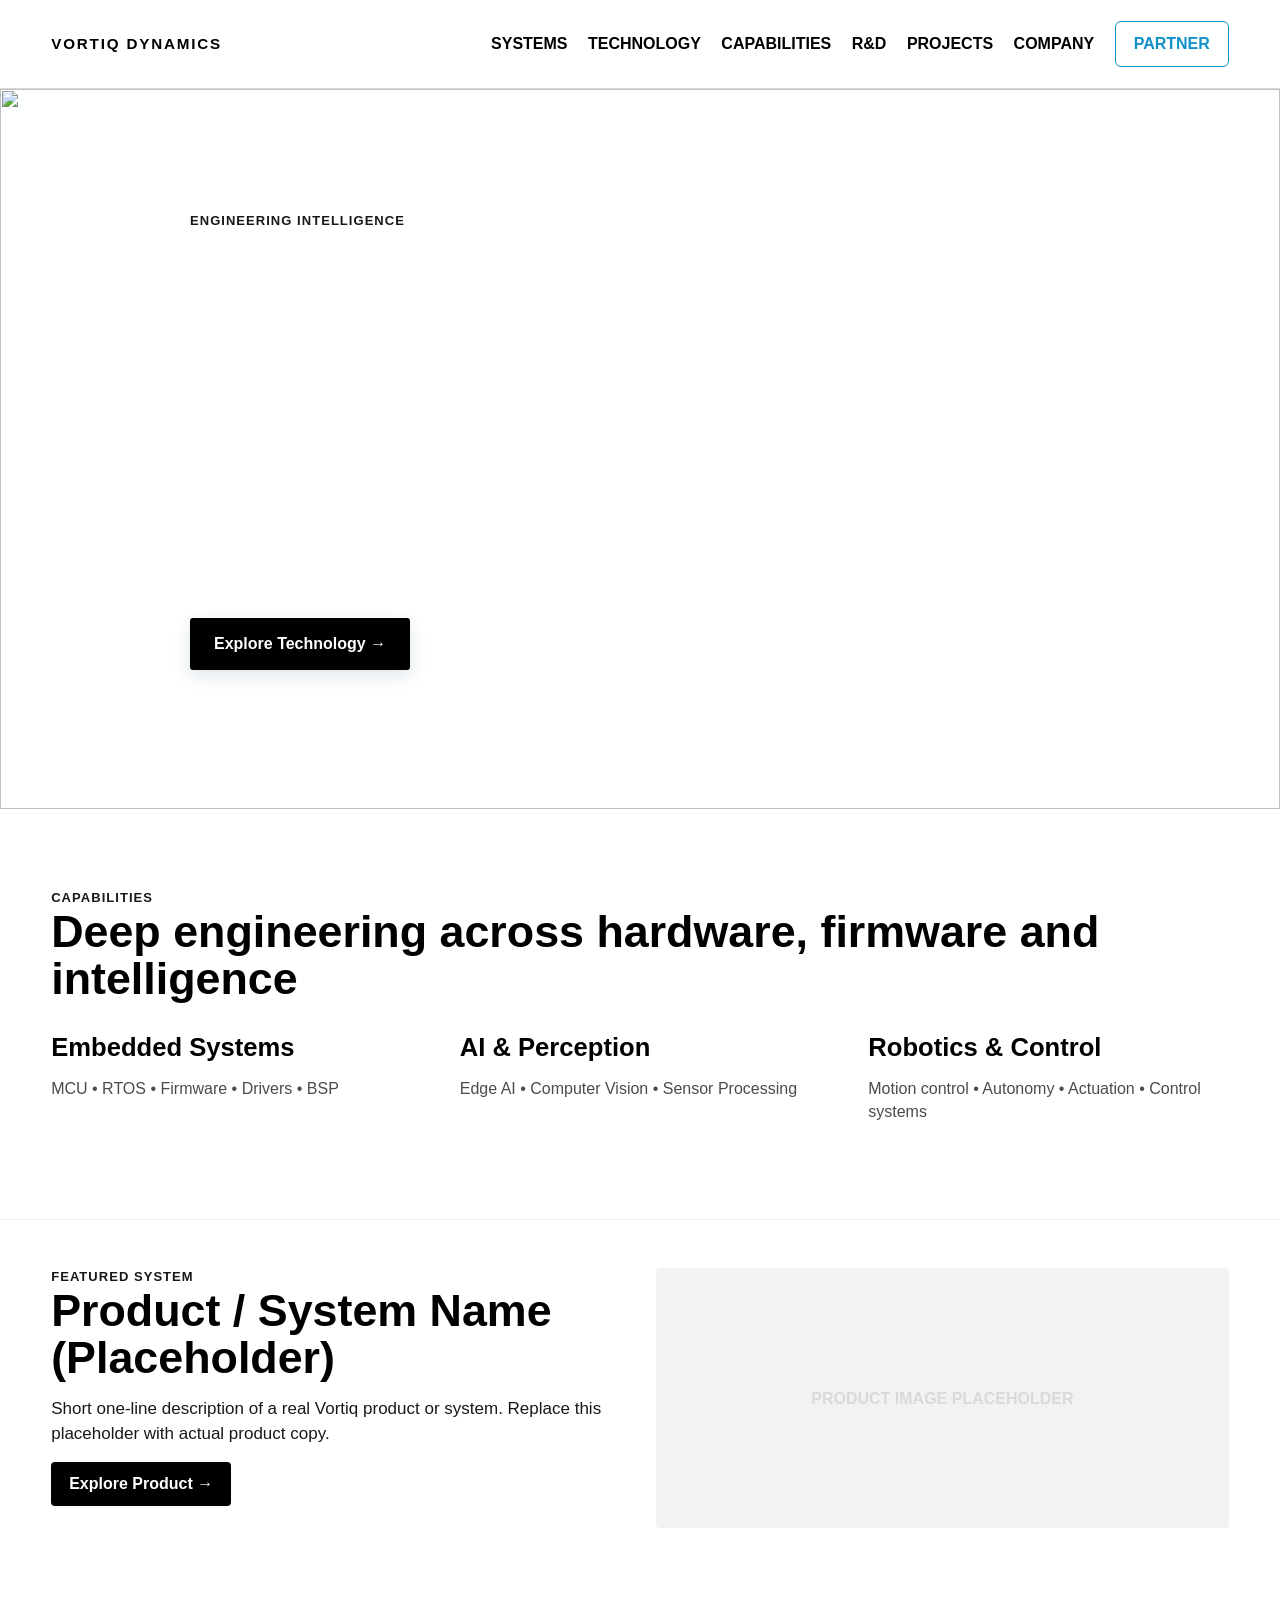
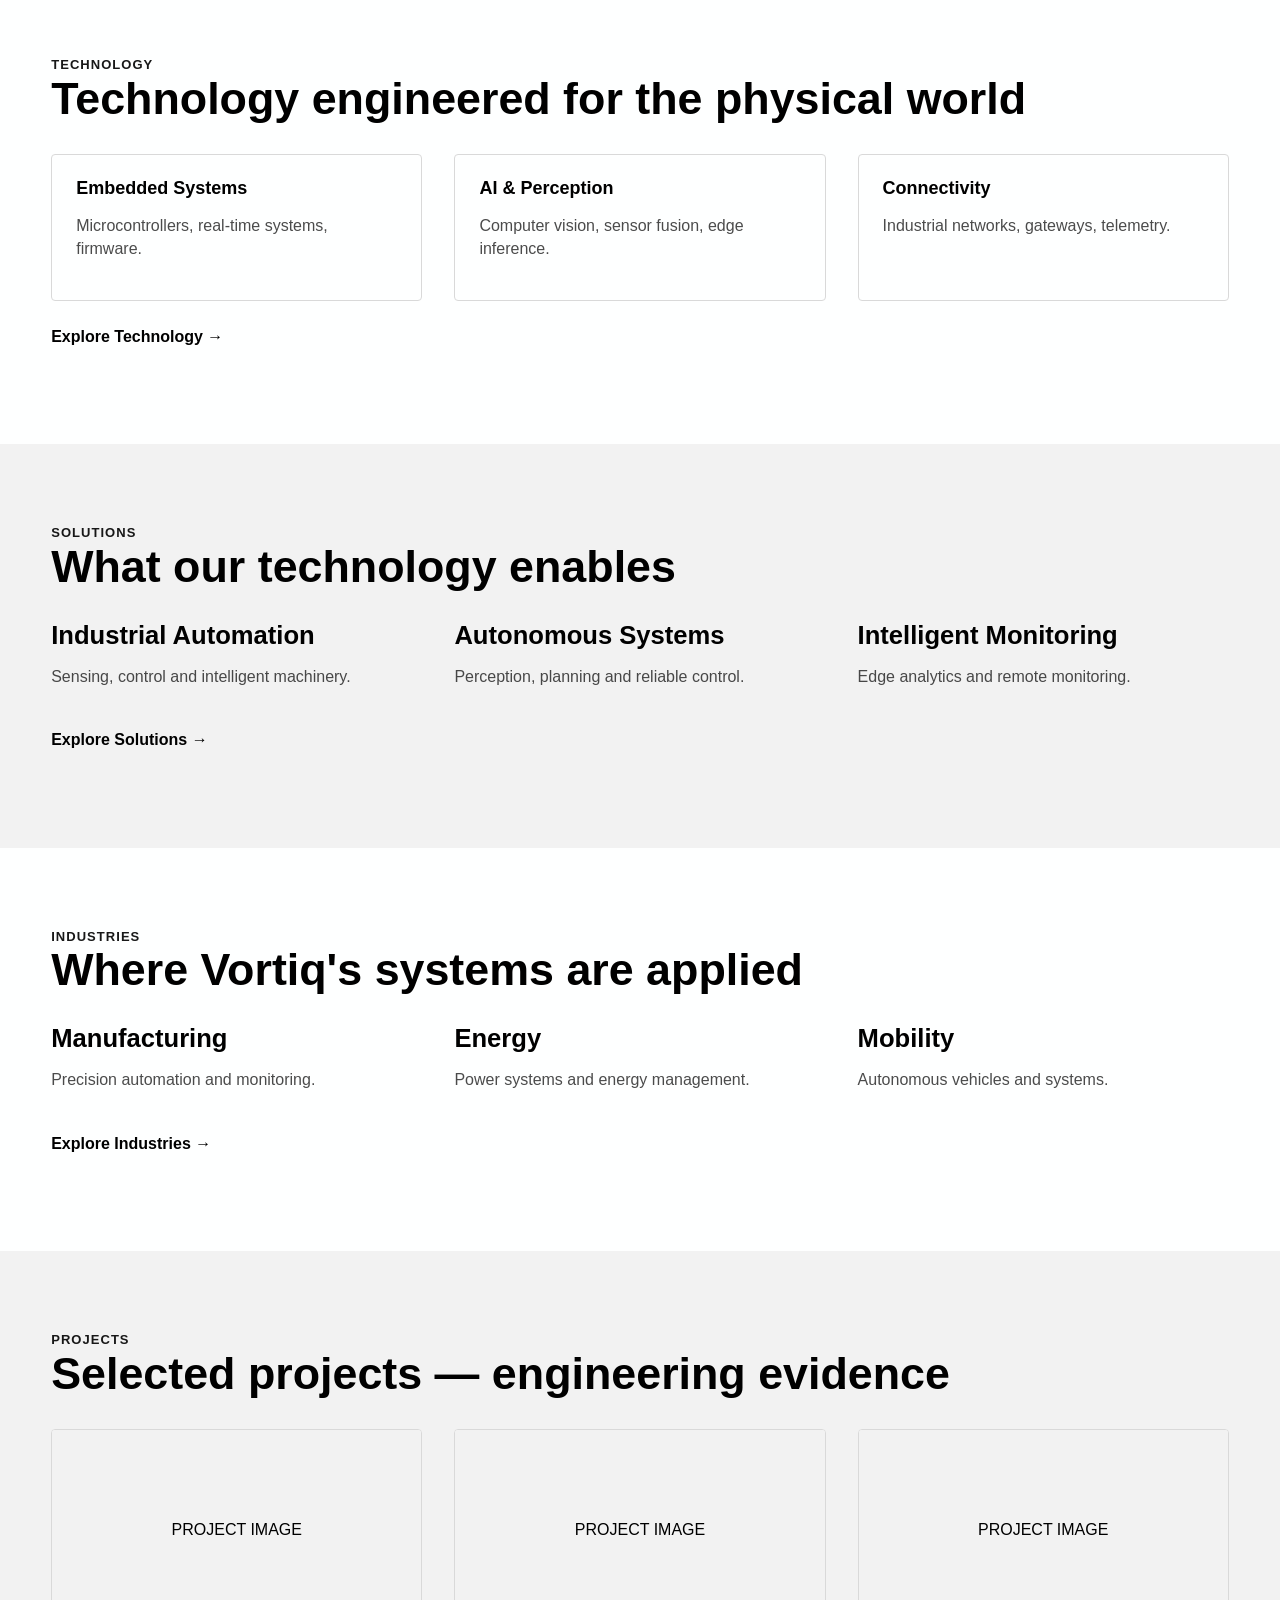
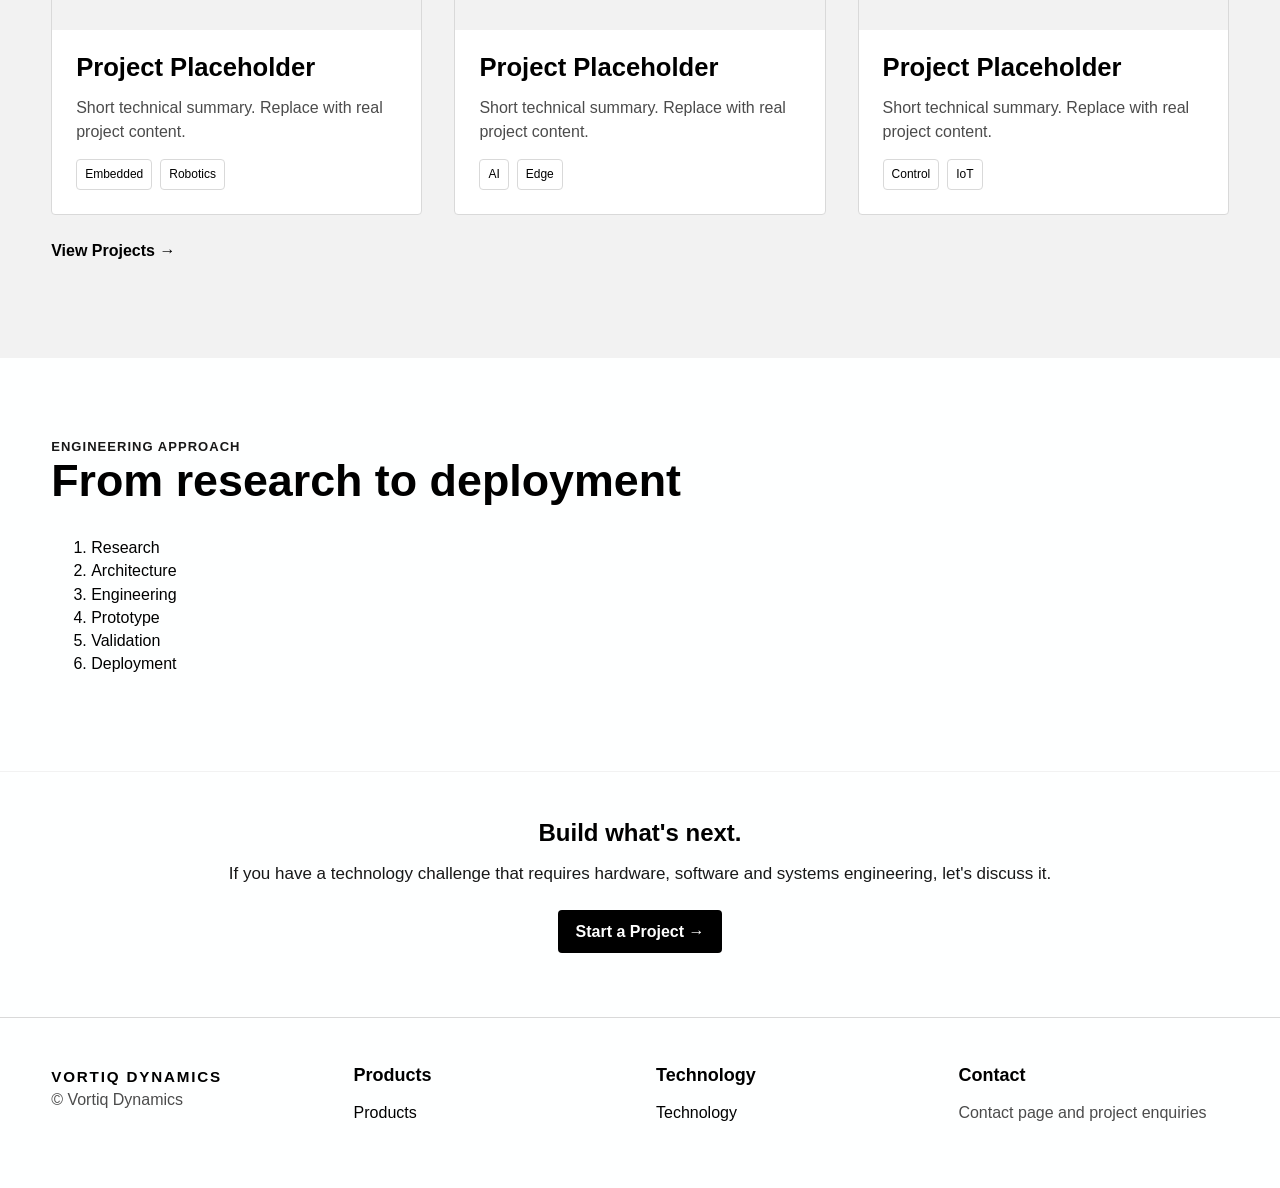
==== commit 04950a9e: "v5" ====
--- a/index.html
+++ b/index.html
@@ -170,37 +170,38 @@
     </div>
   </div>
 </div>
-        <div class="nav-item has-dropdown">
-
-  <button
+  <!-- Capabilities -->
+   <div class="nav-item has-dropdown">
+   <button
     class="nav-link nav-trigger"
     type="button"
     aria-expanded="false"
     aria-controls="capabilities-menu"
   >
+
     CAPABILITIES
   </button>
 
   <div
-    id="capabilities-menu"
-    class="mega-menu mega-menu--editorial"
+    id="technology-menu"
+    class="mega-menu mega-menu--technology"
     role="menu"
-    aria-label="Capabilities menu"
+    aria-label="Technology menu"
   >
 
-    <div class="editorial-mega__header">
+    <!-- Header -->
+    <div class="technology-mega__header">
       <div>
-        <div class="editorial-mega__eyebrow">CAPABILITIES</div>
-
-        <p class="editorial-mega__intro">
-          Engineering capabilities spanning software, infrastructure,
-          intelligent systems and physical computing.
+        <div class="technology-mega__eyebrow">CAPABILITIES</div>
+
+        <p class="technology-mega__intro">
+          Engineering capabilities spanning software, infrastructure,intelligent systems and physical computing.
         </p>
       </div>
 
       <a
-        class="editorial-mega__overview"
-        href="CAPABILITIES.html"
+        class="technology-mega__overview"
+        href="capabilities.html"
       >
         Explore all capabilities →
       </a>
@@ -266,10 +267,10 @@
   </button>
 
   <div
-    id="rnd-menu"
-    class="mega-menu mega-menu--editorial"
+    id="technology-menu"
+    class="mega-menu mega-menu--technology"
     role="menu"
-    aria-label="R&D menu"
+    aria-label="Technology menu"
   >
 
     <div class="editorial-mega__header">
@@ -345,10 +346,10 @@
   </button>
 
   <div
-    id="projects-menu"
-    class="mega-menu mega-menu--editorial"
+    id="technology-menu"
+    class="mega-menu mega-menu--technology"
     role="menu"
-    aria-label="Projects menu"
+    aria-label="Technology menu"
   >
 
     <div class="editorial-mega__header">
@@ -421,11 +422,11 @@
     COMPANY
   </button>
 
-  <div
-    id="company-menu"
-    class="mega-menu mega-menu--editorial"
+   <div
+    id="technology-menu"
+    class="mega-menu mega-menu--technology"
     role="menu"
-    aria-label="Company menu"
+    aria-label="Technology menu"
   >
 
     <div class="editorial-mega__header">
@@ -495,18 +496,37 @@
 
 
   <!-- Mobile Systems -->
+<div id="mobile-nav"
+     class="mobile-nav"
+     role="navigation"
+     aria-label="Mobile primary navigation">
+
+
+  <!-- =====================================================
+       SYSTEMS
+       ===================================================== -->
+
   <div class="mobile-dropdown">
-    <button class="mobile-dropdown-toggle" type="button" aria-expanded="false">
-      <span>Systems</span>
+
+    <button
+      class="mobile-dropdown-toggle"
+      type="button"
+      aria-expanded="false"
+    >
+      <span>SYSTEMS</span>
       <span class="mobile-dropdown-chevron">+</span>
     </button>
 
+
     <div class="mobile-dropdown-content">
 
-      <button class="mobile-service-toggle" type="button" aria-expanded="false">
+      <button class="mobile-service-toggle"
+              type="button"
+              aria-expanded="false">
         <span>Controlled Environment Systems</span>
         <span>+</span>
       </button>
+
       <div class="mobile-service-content">
         <a href="solutions.html">Polyhouse Automation</a>
         <a href="solutions.html">Vertical Farming</a>
@@ -514,10 +534,14 @@
         <a href="solutions.html">Environmental Intelligence</a>
       </div>
 
-      <button class="mobile-service-toggle" type="button" aria-expanded="false">
+
+      <button class="mobile-service-toggle"
+              type="button"
+              aria-expanded="false">
         <span>Industrial Intelligence</span>
         <span>+</span>
       </button>
+
       <div class="mobile-service-content">
         <a href="solutions.html">Industrial Monitoring</a>
         <a href="solutions.html">Machine Intelligence</a>
@@ -525,20 +549,28 @@
         <a href="solutions.html">Connected Equipment</a>
       </div>
 
-      <button class="mobile-service-toggle" type="button" aria-expanded="false">
+
+      <button class="mobile-service-toggle"
+              type="button"
+              aria-expanded="false">
         <span>Autonomous Systems</span>
         <span>+</span>
       </button>
+
       <div class="mobile-service-content">
         <a href="solutions.html">Machine Perception</a>
         <a href="solutions.html">Autonomous Control</a>
         <a href="solutions.html">Robotics</a>
       </div>
 
-      <button class="mobile-service-toggle" type="button" aria-expanded="false">
+
+      <button class="mobile-service-toggle"
+              type="button"
+              aria-expanded="false">
         <span>Connected Infrastructure</span>
         <span>+</span>
       </button>
+
       <div class="mobile-service-content">
         <a href="solutions.html">Sensor Networks</a>
         <a href="solutions.html">Edge Infrastructure</a>
@@ -547,7 +579,450 @@
       </div>
 
     </div>
+
   </div>
+
+
+  <!-- =====================================================
+       TECHNOLOGY
+       ===================================================== -->
+
+  <div class="mobile-dropdown">
+
+    <button
+      class="mobile-dropdown-toggle"
+      type="button"
+      aria-expanded="false"
+    >
+      <span>TECHNOLOGY</span>
+      <span class="mobile-dropdown-chevron">+</span>
+    </button>
+
+
+    <div class="mobile-dropdown-content">
+
+      <button class="mobile-service-toggle"
+              type="button"
+              aria-expanded="false">
+        <span>Sensing &amp; Perception</span>
+        <span>+</span>
+      </button>
+
+      <div class="mobile-service-content">
+        <a href="technology.html">Sensors</a>
+        <a href="technology.html">Computer Vision</a>
+        <a href="technology.html">Sensor Fusion</a>
+        <a href="technology.html">Telemetry</a>
+      </div>
+
+
+      <button class="mobile-service-toggle"
+              type="button"
+              aria-expanded="false">
+        <span>Embedded Systems</span>
+        <span>+</span>
+      </button>
+
+      <div class="mobile-service-content">
+        <a href="technology.html">Embedded Hardware</a>
+        <a href="technology.html">Firmware</a>
+        <a href="technology.html">Electronics / PCB</a>
+        <a href="technology.html">Real-Time Systems</a>
+      </div>
+
+
+      <button class="mobile-service-toggle"
+              type="button"
+              aria-expanded="false">
+        <span>Edge Intelligence</span>
+        <span>+</span>
+      </button>
+
+      <div class="mobile-service-content">
+        <a href="technology.html">Edge AI</a>
+        <a href="technology.html">Machine Learning</a>
+        <a href="technology.html">Edge Computing</a>
+        <a href="technology.html">Real-Time Inference</a>
+      </div>
+
+
+      <button class="mobile-service-toggle"
+              type="button"
+              aria-expanded="false">
+        <span>Automation &amp; Control</span>
+        <span>+</span>
+      </button>
+
+      <div class="mobile-service-content">
+        <a href="technology.html">Industrial Automation</a>
+        <a href="technology.html">Control Systems</a>
+        <a href="technology.html">Actuation</a>
+        <a href="technology.html">Industrial Interfaces</a>
+      </div>
+
+
+      <button class="mobile-service-toggle"
+              type="button"
+              aria-expanded="false">
+        <span>Robotics &amp; Autonomy</span>
+        <span>+</span>
+      </button>
+
+      <div class="mobile-service-content">
+        <a href="technology.html">Robotics</a>
+        <a href="technology.html">Navigation</a>
+        <a href="technology.html">Motion Control</a>
+        <a href="technology.html">Autonomous Decision Systems</a>
+      </div>
+
+
+      <button class="mobile-service-toggle"
+              type="button"
+              aria-expanded="false">
+        <span>Connected Systems</span>
+        <span>+</span>
+      </button>
+
+      <div class="mobile-service-content">
+        <a href="technology.html">IoT</a>
+        <a href="technology.html">Device Connectivity</a>
+        <a href="technology.html">Telemetry</a>
+        <a href="technology.html">Cloud &amp; Data Infrastructure</a>
+      </div>
+
+    </div>
+
+  </div>
+
+
+  <!-- =====================================================
+       CAPABILITIES
+       ===================================================== -->
+
+  <div class="mobile-dropdown">
+
+    <button class="mobile-dropdown-toggle"
+            type="button"
+            aria-expanded="false">
+      <span>CAPABILITIES</span>
+      <span class="mobile-dropdown-chevron">+</span>
+    </button>
+
+
+    <div class="mobile-dropdown-content">
+
+      <button class="mobile-service-toggle"
+              type="button"
+              aria-expanded="false">
+        <span>Software Engineering</span>
+        <span>+</span>
+      </button>
+
+      <div class="mobile-service-content">
+        <a href="CAPABILITIES.html">Application Development</a>
+        <a href="CAPABILITIES.html">Web Applications</a>
+        <a href="CAPABILITIES.html">Mobile Applications</a>
+        <a href="CAPABILITIES.html">Backend Systems</a>
+        <a href="CAPABILITIES.html">API Development</a>
+        <a href="CAPABILITIES.html">Data Platforms</a>
+      </div>
+
+
+      <button class="mobile-service-toggle"
+              type="button"
+              aria-expanded="false">
+        <span>Cloud &amp; Infrastructure</span>
+        <span>+</span>
+      </button>
+
+      <div class="mobile-service-content">
+        <a href="CAPABILITIES.html">Cloud Architecture</a>
+        <a href="CAPABILITIES.html">Cloud Migration</a>
+        <a href="CAPABILITIES.html">DevOps</a>
+        <a href="CAPABILITIES.html">Kubernetes</a>
+        <a href="CAPABILITIES.html">CI/CD</a>
+        <a href="CAPABILITIES.html">Infrastructure as Code</a>
+      </div>
+
+
+      <button class="mobile-service-toggle"
+              type="button"
+              aria-expanded="false">
+        <span>Systems Engineering</span>
+        <span>+</span>
+      </button>
+
+      <div class="mobile-service-content">
+        <a href="CAPABILITIES.html">Embedded Software</a>
+        <a href="CAPABILITIES.html">IoT Systems</a>
+        <a href="CAPABILITIES.html">Edge Computing</a>
+        <a href="CAPABILITIES.html">Device Management</a>
+        <a href="CAPABILITIES.html">System Integration</a>
+      </div>
+
+
+      <button class="mobile-service-toggle"
+              type="button"
+              aria-expanded="false">
+        <span>AI &amp; Intelligent Systems</span>
+        <span>+</span>
+      </button>
+
+      <div class="mobile-service-content">
+        <a href="CAPABILITIES.html">Machine Learning</a>
+        <a href="CAPABILITIES.html">Computer Vision</a>
+        <a href="CAPABILITIES.html">Edge AI</a>
+        <a href="CAPABILITIES.html">Intelligent Automation</a>
+        <a href="CAPABILITIES.html">AI Integration</a>
+      </div>
+
+    </div>
+
+  </div>
+
+
+  <!-- =====================================================
+       R&D
+       ===================================================== -->
+
+  <div class="mobile-dropdown">
+
+    <button class="mobile-dropdown-toggle"
+            type="button"
+            aria-expanded="false">
+      <span>R&amp;D</span>
+      <span class="mobile-dropdown-chevron">+</span>
+    </button>
+
+
+    <div class="mobile-dropdown-content">
+
+      <button class="mobile-service-toggle"
+              type="button"
+              aria-expanded="false">
+        <span>Research Areas</span>
+        <span>+</span>
+      </button>
+
+      <div class="mobile-service-content">
+        <a href="products.html">Physical AI</a>
+        <a href="products.html">Edge AI</a>
+        <a href="products.html">Computer Vision</a>
+        <a href="products.html">Robotics</a>
+        <a href="products.html">Autonomous Systems</a>
+        <a href="products.html">Sensor Fusion</a>
+      </div>
+
+
+      <button class="mobile-service-toggle"
+              type="button"
+              aria-expanded="false">
+        <span>Prototyping</span>
+        <span>+</span>
+      </button>
+
+      <div class="mobile-service-content">
+        <a href="products.html">Electronics</a>
+        <a href="products.html">Embedded Systems</a>
+        <a href="products.html">Mechanical Integration</a>
+        <a href="products.html">System Prototypes</a>
+      </div>
+
+
+      <button class="mobile-service-toggle"
+              type="button"
+              aria-expanded="false">
+        <span>Vortiq Lab</span>
+        <span>+</span>
+      </button>
+
+      <div class="mobile-service-content">
+        <a href="products.html">Experiments</a>
+        <a href="products.html">Research Notes</a>
+        <a href="products.html">Field Experiments</a>
+      </div>
+
+
+      <button class="mobile-service-toggle"
+              type="button"
+              aria-expanded="false">
+        <span>Technology Demonstrators</span>
+        <span>+</span>
+      </button>
+
+      <div class="mobile-service-content">
+        <a href="products.html">Experimental Systems</a>
+        <a href="products.html">Proofs of Concept</a>
+        <a href="products.html">Technology Demonstrators</a>
+      </div>
+
+    </div>
+
+  </div>
+
+
+  <!-- =====================================================
+       PROJECTS
+       ===================================================== -->
+
+  <div class="mobile-dropdown">
+
+    <button class="mobile-dropdown-toggle"
+            type="button"
+            aria-expanded="false">
+      <span>PROJECTS</span>
+      <span class="mobile-dropdown-chevron">+</span>
+    </button>
+
+
+    <div class="mobile-dropdown-content">
+
+      <button class="mobile-service-toggle"
+              type="button"
+              aria-expanded="false">
+        <span>Agriculture</span>
+        <span>+</span>
+      </button>
+
+      <div class="mobile-service-content">
+        <a href="projects.html">Controlled Environment</a>
+        <a href="projects.html">Greenhouse Automation</a>
+        <a href="projects.html">Environmental Sensing</a>
+        <a href="projects.html">Irrigation Systems</a>
+      </div>
+
+
+      <button class="mobile-service-toggle"
+              type="button"
+              aria-expanded="false">
+        <span>Industrial</span>
+        <span>+</span>
+      </button>
+
+      <div class="mobile-service-content">
+        <a href="projects.html">Industrial IoT</a>
+        <a href="projects.html">Monitoring</a>
+        <a href="projects.html">Automation</a>
+        <a href="projects.html">Edge Systems</a>
+      </div>
+
+
+      <button class="mobile-service-toggle"
+              type="button"
+              aria-expanded="false">
+        <span>AI &amp; Vision</span>
+        <span>+</span>
+      </button>
+
+      <div class="mobile-service-content">
+        <a href="projects.html">Computer Vision</a>
+        <a href="projects.html">Edge AI</a>
+        <a href="projects.html">Sensor Fusion</a>
+        <a href="projects.html">Intelligent Monitoring</a>
+      </div>
+
+
+      <button class="mobile-service-toggle"
+              type="button"
+              aria-expanded="false">
+        <span>Embedded &amp; Electronics</span>
+        <span>+</span>
+      </button>
+
+      <div class="mobile-service-content">
+        <a href="projects.html">Embedded Systems</a>
+        <a href="projects.html">PCB / Electronics</a>
+        <a href="projects.html">Firmware</a>
+        <a href="projects.html">Hardware Prototypes</a>
+      </div>
+
+    </div>
+
+  </div>
+
+
+  <!-- =====================================================
+       COMPANY
+       ===================================================== -->
+
+  <div class="mobile-dropdown">
+
+    <button class="mobile-dropdown-toggle"
+            type="button"
+            aria-expanded="false">
+      <span>COMPANY</span>
+      <span class="mobile-dropdown-chevron">+</span>
+    </button>
+
+
+    <div class="mobile-dropdown-content">
+
+      <button class="mobile-service-toggle"
+              type="button"
+              aria-expanded="false">
+        <span>About Vortiq</span>
+        <span>+</span>
+      </button>
+
+      <div class="mobile-service-content">
+        <a href="company.html">Mission</a>
+        <a href="company.html">Vision</a>
+        <a href="company.html">Our Approach</a>
+      </div>
+
+
+      <button class="mobile-service-toggle"
+              type="button"
+              aria-expanded="false">
+        <span>Engineering</span>
+        <span>+</span>
+      </button>
+
+      <div class="mobile-service-content">
+        <a href="company.html">Engineering Philosophy</a>
+        <a href="company.html">System Architecture</a>
+        <a href="company.html">Technology Stack</a>
+      </div>
+
+
+      <button class="mobile-service-toggle"
+              type="button"
+              aria-expanded="false">
+        <span>People</span>
+        <span>+</span>
+      </button>
+
+      <div class="mobile-service-content">
+        <a href="company.html">Leadership</a>
+        <a href="company.html">Engineering Team</a>
+        <a href="company.html">Careers</a>
+      </div>
+
+
+      <button class="mobile-service-toggle"
+              type="button"
+              aria-expanded="false">
+        <span>Contact</span>
+        <span>+</span>
+      </button>
+
+      <div class="mobile-service-content">
+        <a href="contact.html">General Enquiries</a>
+        <a href="contact.html">Partnerships</a>
+      </div>
+
+    </div>
+
+  </div>
+
+
+  <!-- =====================================================
+       PARTNER
+       ===================================================== -->
+
+
+
+</div>
 
   <!-- Remaining mobile navigation -->
   <a href="technology.html">Technology</a>
@@ -556,8 +1031,9 @@
   <a href="projects.html">Projects</a>
   <a href="company.html">Company</a>
 
-  <a href="contact.html" class="btn btn--nav-cta mobile-contact">
-    Get in touch
+   <a href="contact.html"
+     class="btn btn--nav-cta mobile-contact">
+    PARTNER
   </a>
 
 </div>
@@ -567,7 +1043,7 @@
     <!-- Hero: cinematic, product-first -->
     <section class="hero" aria-labelledby="hero-heading">
       <div class="hero-background" aria-hidden="true">
-       <!-- <img src="https://bostondynamics.com/wp-content/uploads/2023/04/spot-with-spot-cam-ir.jpg" alt="" class="hero-bg-image"> -->
+      <img src="https://bostondynamics.com/wp-content/uploads/2023/04/spot-with-spot-cam-ir.jpg" alt="" class="hero-bg-image">
       </div>
 
       <div class="hero-overlay" aria-hidden="true"></div>
--- a/css/style.css
+++ b/css/style.css
@@ -63,6 +63,13 @@
 html,body{height:100%}
 html{font-family:var(--font-family-system);font-size:16px;background:var(--color-background);color:var(--color-text);-webkit-font-smoothing:antialiased;-moz-osx-font-smoothing:grayscale}
 body{margin:0;line-height:var(--line-height-normal);font-size:var(--type-body);font-weight:400}
+
+/* Desktop viewport overflow protection */
+html, body {
+  width: 100%;
+  max-width: 100%;
+  overflow-x: clip;
+}
 img{max-width:100%;height:auto;display:block}
 a{text-decoration:none;color:var(--color-text)}
 button{font:inherit}
@@ -82,6 +89,10 @@
   .grid{grid-column-gap:var(--space-lg)}
 }
 @media (max-width: calc(var(--bp-tablet) - 1px)){
+  .grid{grid-template-columns:1fr}
+  .container{padding-left:20px;padding-right:20px}
+}
+@media (max-width: calc(var(--bp-mobile) - 1px)){
   .grid{grid-template-columns:1fr}
   .container{padding-left:20px;padding-right:20px}
 }
@@ -172,23 +183,29 @@
   transform:rotate(180deg);
 }
 
-/* Shared desktop mega-menu shell */
+/* Shared desktop mega-menu shell — viewport anchored */
 .mega-menu{
-  position:absolute;
-  top:calc(100% + 1px);
+  position:fixed;
+  top:88px;
   left:50%;
+  width:min(1350px, calc(100vw - 40px));
+  max-width:calc(100vw - 40px);
+  box-sizing:border-box;
   transform:translateX(-50%) translateY(12px);
-  width:min(1120px, calc(100vw - 48px));
+
   background:#fff;
   border:1px solid var(--color-medium-gray);
   box-shadow:0 20px 50px rgba(0,0,0,0.10);
+
   opacity:0;
   visibility:hidden;
   pointer-events:none;
+
   transition:
     opacity var(--transition-medium) ease,
     transform var(--transition-medium) ease,
     visibility var(--transition-medium) ease;
+
   z-index:100;
 }
 
@@ -196,7 +213,7 @@
   opacity:1;
   visibility:visible;
   pointer-events:auto;
-  transform:translateX(-50%);
+  transform:translateX(-50%) translateY(0);
 }
 
 /* SYSTEMS — editorial four-column mega menu */
@@ -291,6 +308,7 @@
   display:grid;
   grid-template-columns:320px minmax(0,1fr);
   min-height:420px;
+  min-width:0;
 }
 
 /*.mega-menu__left{
@@ -329,7 +347,7 @@
   color:var(--color-accent);
 }
 
-/*.mega-menu__right{
+.mega-menu__right{
   padding:12px 0 10px;
   background:#fff;
 }
@@ -356,12 +374,12 @@
 
 .mega-menu__panel a:hover{
   color:var(--color-accent);
-}*/
+}
 
 /* Tablet: two-column systems menu */
 @media (max-width:1100px) and (min-width:768px){
   .mega-menu--systems{
-    width:min(920px, calc(100vw - 32px));
+    max-width:calc(100vw - 32px);
   }
 
   .systems-mega__grid{
@@ -523,13 +541,13 @@
 /* Cinematic gradient overlay between image and content
    NOTE: gradient used by request; this slightly contradicts design.md's no-gradients rule.
 */
-/*.hero-overlay{position:absolute;inset:0;z-index:1;pointer-events:none;
-/* background: linear-gradient(90deg, rgba(251, 251, 251, 0.85) 0%,
+hero-overlay{position:absolute;inset:0;z-index:1;pointer-events:none;
+ background: linear-gradient(90deg, rgba(251, 251, 251, 0.85) 0%,
  rgba(251, 251, 251, 0.85) 25%,
  rgba(14,54,89,0.40) 45%,
  rgba(14,54,89,0.12) 70%,
  rgba(14,54,89,0) 100%);*/
-/*}*/
+}
 .hero {
     position: relative;
     min-height: 80vh;
@@ -1067,7 +1085,6 @@
 
 .mega-menu--technology {
   display: block;
-  width: min(1120px, calc(100vw - 48px));
   min-height: auto;
   padding: 0;
 }
@@ -1237,7 +1254,7 @@
 @media (max-width: 1100px) and (min-width: 768px) {
 
   .mega-menu--technology {
-    width: min(920px, calc(100vw - 32px));
+    max-width:calc(100vw - 32px);
   }
 
   .technology-mega__grid {
@@ -1266,24 +1283,6 @@
    EDITORIAL MEGA MENUS
    CAPABILITIES / R&D / PROJECTS / COMPANY
    ========================================================= */
-
-.mega-menu--editorial {
-  display: block !important;
-
-  position: absolute;
-
-  width: min(1120px, calc(100vw - 32px));
-  max-width: calc(100vw - 32px);
-
-  min-width: 0;
-
-  padding: 0;
-
-  box-sizing: border-box;
-
-  overflow: hidden;
-}
-
 
 /* =========================================================
    HEADER
@@ -1516,4 +1515,71 @@
         margin-left: auto;
     }
 
+}
+
+
+/* =========================================================
+   FINAL DESKTOP MEGA-MENU ALIGNMENT FIX
+   ========================================================= */
+
+@media (min-width: 768px) {
+
+  html,
+  body {
+    width:100%;
+    max-width:100%;
+    overflow-x:clip;
+  }
+
+  .site-header,
+  .site-header__inner,
+  .site-nav {
+    min-width:0;
+    max-width:100%;
+  }
+
+  .mega-menu {
+    position:fixed;
+    top:88px;
+    left:50%;
+    right:auto;
+
+    width:min(1350px, calc(100vw - 40px));
+    max-width:calc(100vw - 40px);
+
+    margin:0;
+    box-sizing:border-box;
+
+    transform:translateX(-50%) translateY(12px);
+  }
+
+  .nav-item.is-open .mega-menu {
+    transform:translateX(-50%) translateY(0);
+  }
+
+  .mega-menu--technology,
+  .mega-menu--systems {
+    width:min(1350px, calc(100vw - 40px));
+    max-width:calc(100vw - 40px);
+  }
+
+  .mega-menu:not(.mega-menu--systems):not(.mega-menu--technology) {
+    grid-template-columns:320px minmax(0,1fr);
+    min-width:0;
+  }
+
+  .mega-menu > *,
+  .editorial-mega__grid,
+  .technology-mega__grid,
+  .systems-mega__grid {
+    min-width:0;
+    max-width:100%;
+    box-sizing:border-box;
+  }
+
+  .editorial-mega__grid,
+  .technology-mega__grid,
+  .systems-mega__grid {
+    overflow:hidden;
+  }
 }
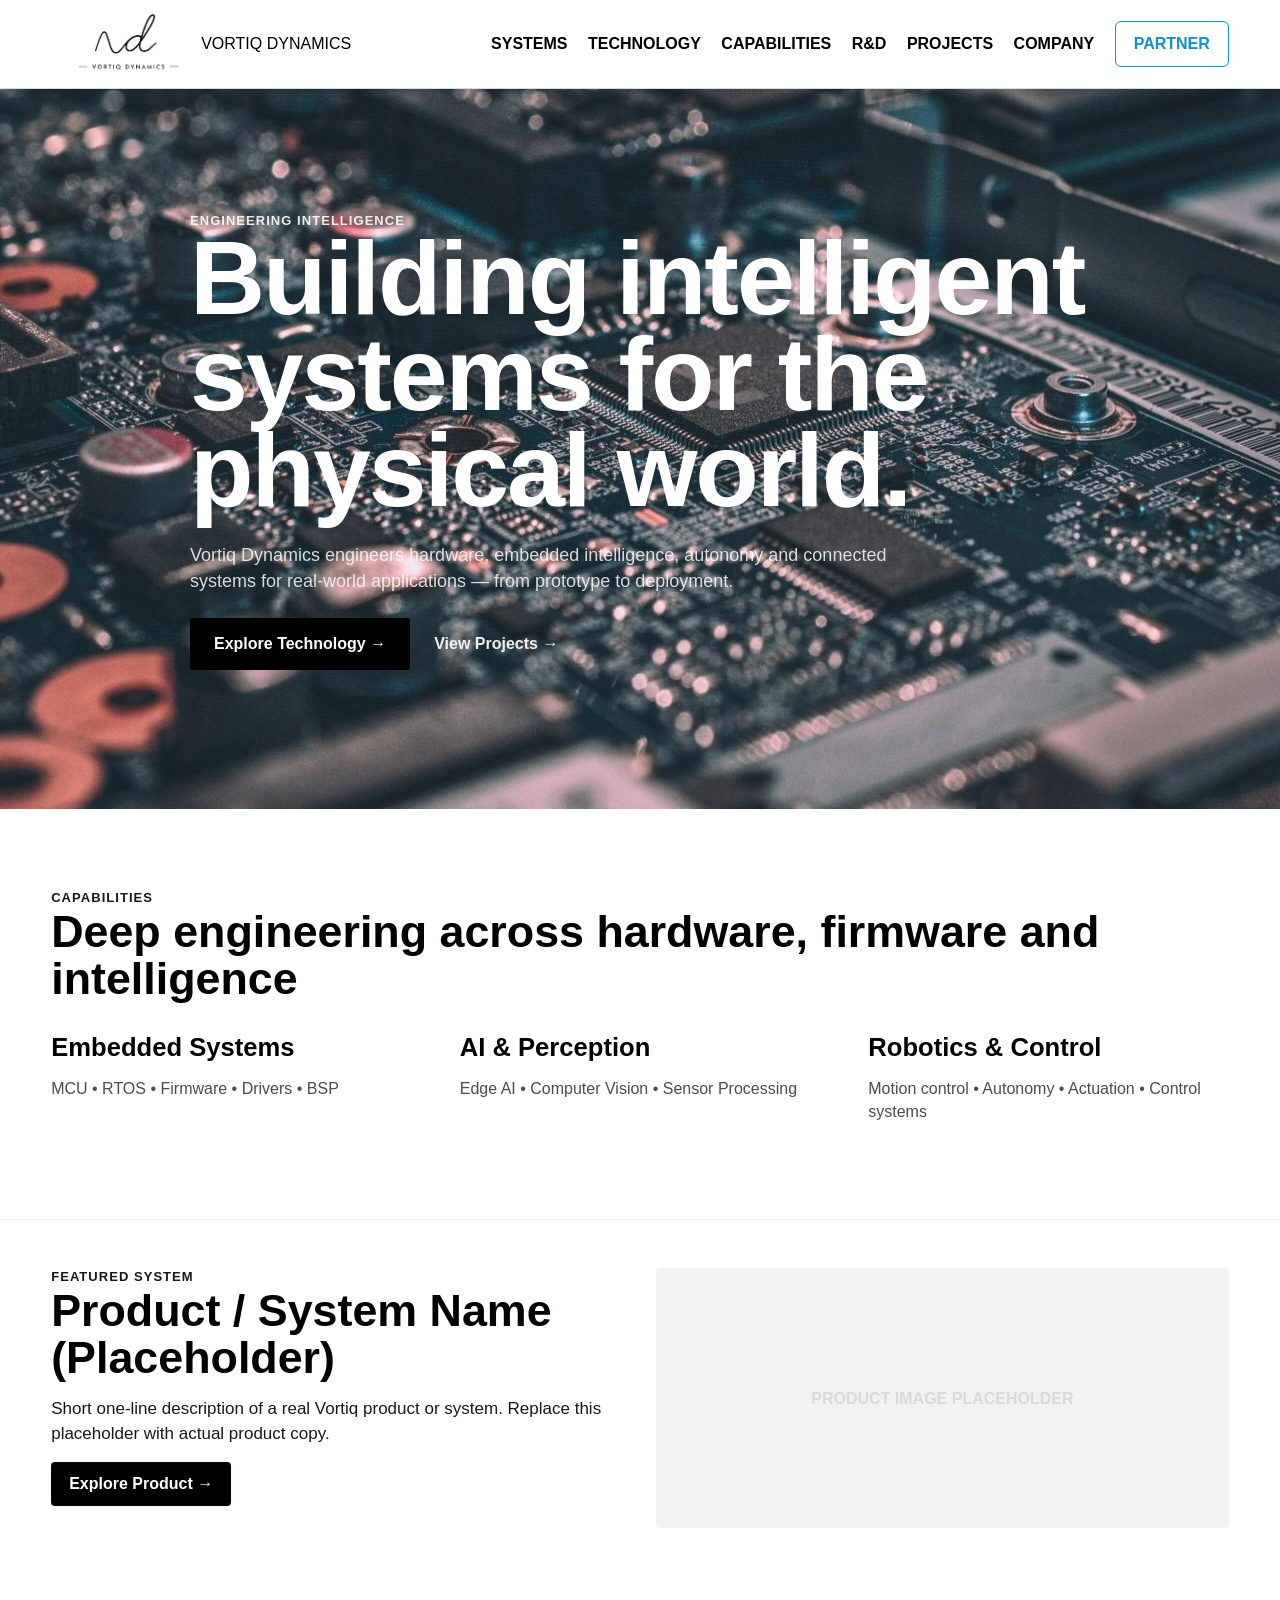
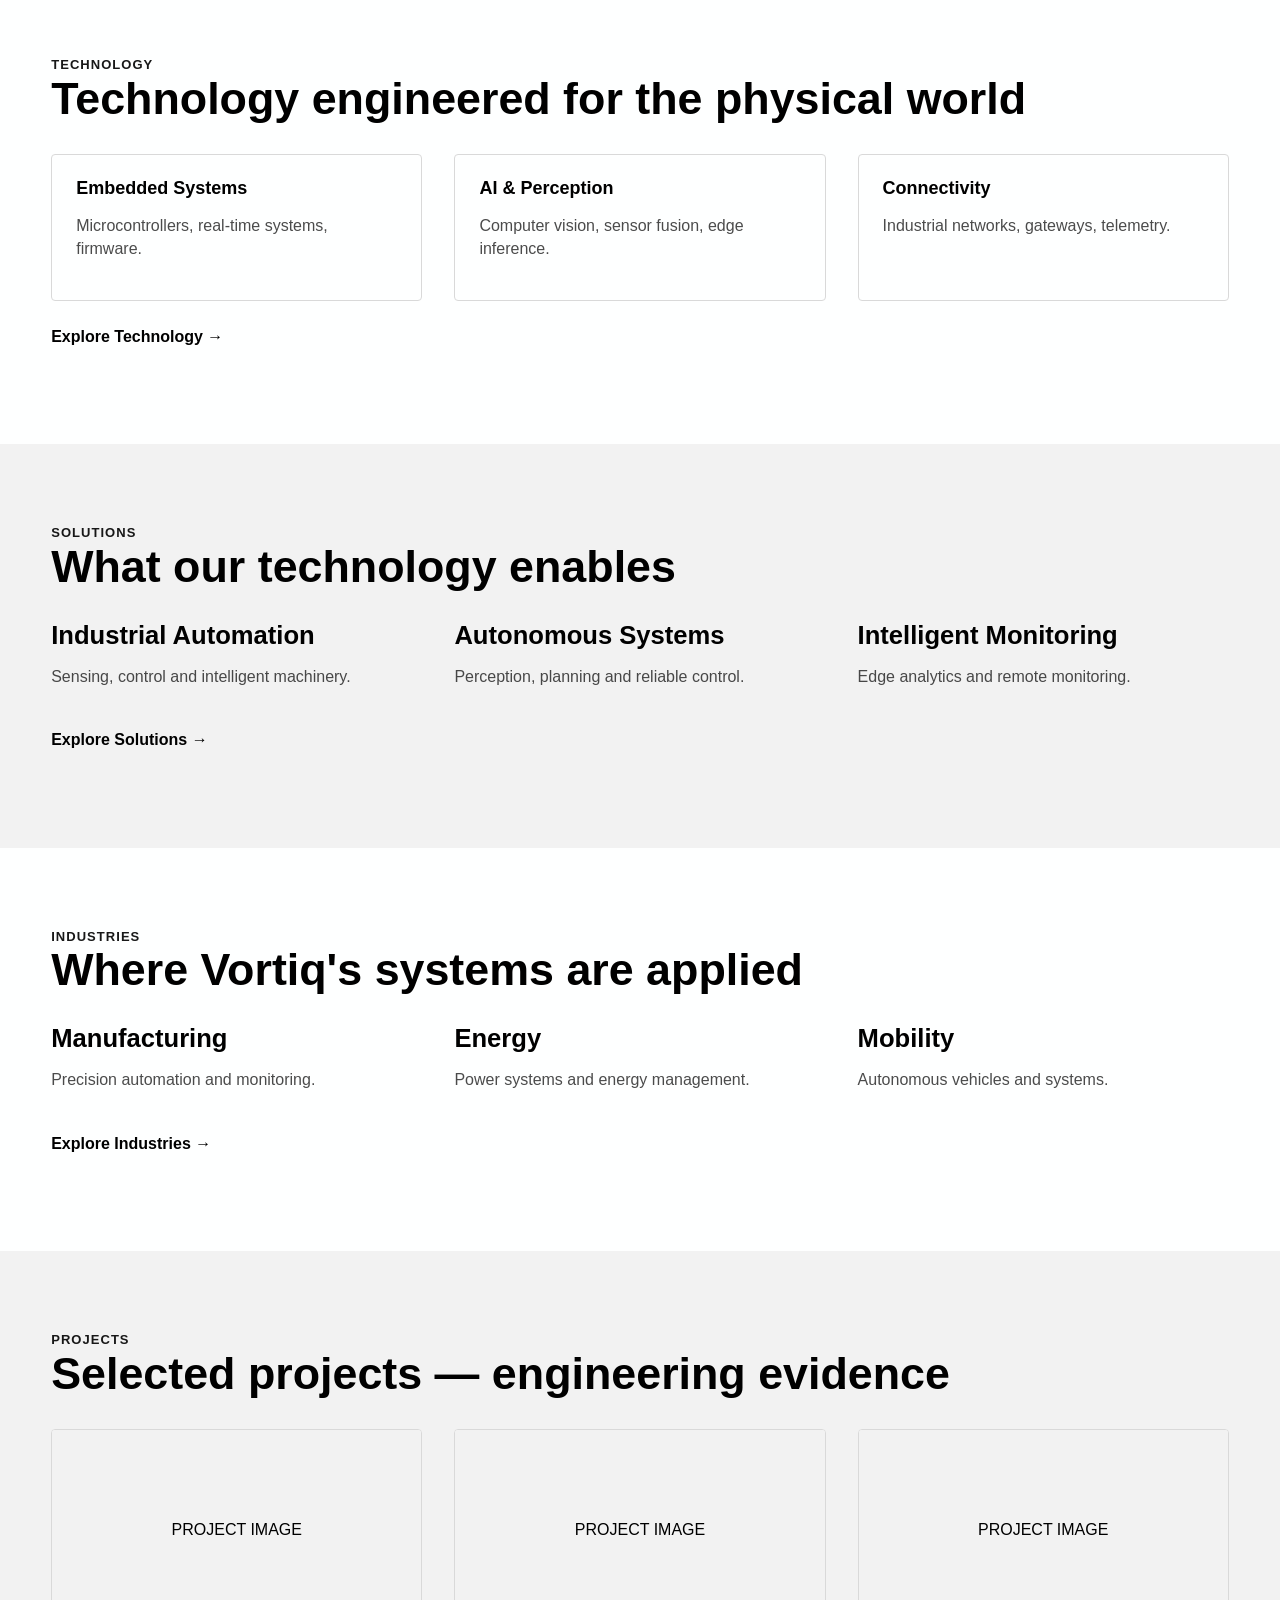
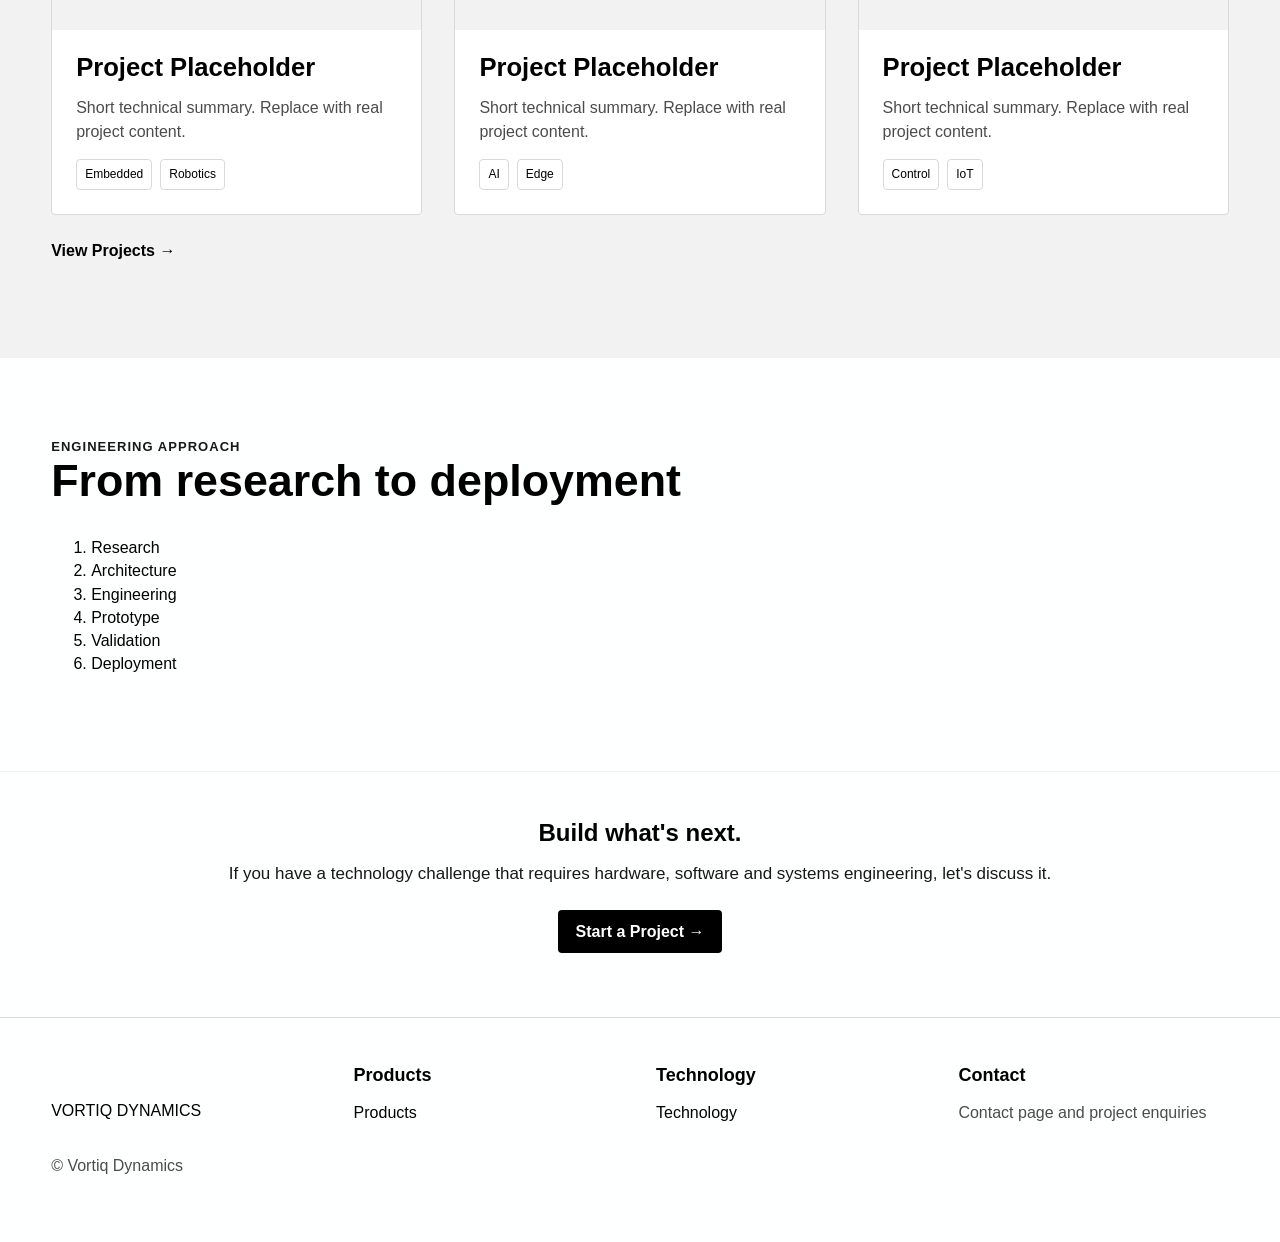
==== commit 5fdbb08c: "img" ====
--- a/index.html
+++ b/index.html
@@ -9,9 +9,14 @@
 </head>
 <body>
   <header class="site-header" role="banner">
+    
     <div class="container site-header__inner">
-      <div class="site-brand"><a href="index.html">VORTIQ DYNAMICS</a></div>
-
+      <div class="site-brand">
+    <a href="index.html">
+    <img src="assets\images\Untitled design (1) (1).png" alt="Vortiq Dynamics">
+    </a>
+    <div class="site-brand"><a href="index.html">VORTIQ DYNAMICS</a></div>
+</div>
       <nav class="site-nav" role="navigation" aria-label="Primary navigation">
         <div class="nav-item has-dropdown">
           <button class="nav-link nav-trigger" type="button" aria-expanded="false" aria-controls="systems-menu">
@@ -1043,13 +1048,13 @@
     <!-- Hero: cinematic, product-first -->
     <section class="hero" aria-labelledby="hero-heading">
       <div class="hero-background" aria-hidden="true">
-      <img src="https://bostondynamics.com/wp-content/uploads/2023/04/spot-with-spot-cam-ir.jpg" alt="" class="hero-bg-image">
+      <img src="assets\images\img.jpg" alt="" class="hero-bg-image">
       </div>
 
       <div class="hero-overlay" aria-hidden="true"></div>
 
       <div class="container hero-content">
-        <div class="eyebrow">ENGINEERING INTELLIGENCE</div>
+        <div class="eyebrow1">ENGINEERING INTELLIGENCE</div>
         <h1 id="hero-heading" class="h-hero">Building intelligent systems for the physical world.</h1>
         <p class="lead">Vortiq Dynamics engineers hardware, embedded intelligence, autonomy and connected systems for real-world applications — from prototype to deployment.</p>
         <p class="hero-ctas">
--- a/css/style.css
+++ b/css/style.css
@@ -100,7 +100,18 @@
 /* Typography helpers */
 h1,h2,h3,h4{color:var(--color-text);margin:0 0 var(--space-md) 0;font-family:var(--font-family-system);line-height:1.05}
 p{margin:0 0 var(--space-md) 0}
-.eyebrow{text-transform:uppercase;letter-spacing:0.08em;font-weight:600;font-size:var(--type-eyebrow);color:var(--color-black);opacity:0.9}
+.eyebrow{text-transform:uppercase;
+letter-spacing:0.08em;
+font-weight:600;
+font-size:var(--type-eyebrow);
+color:var(--color-black);
+opacity:0.9}
+.eyebrow1{text-transform:uppercase;
+letter-spacing:0.08em;
+font-weight:600;
+font-size:var(--type-eyebrow);
+color:var(--color-white);
+opacity:0.9}
 .lead{font-size:var(--type-lead);color:var(--color-text);opacity:0.9}
 
 /* Heading scale (desktop-first, fluid where suggested) */
@@ -129,11 +140,16 @@
   min-height:88px;
 }
 
-.site-brand{
-  font-weight:700;
-  letter-spacing:0.12em;
-  color:var(--color-text);
-  font-size:0.95rem;
+.site-brand {
+  display: flex;
+  align-items: center;
+  height: 88px;
+}
+
+.site-brand img {
+  width: 150px;
+  height: auto;
+  display: block;
 }
 
 .site-brand a{color:var(--color-text)}
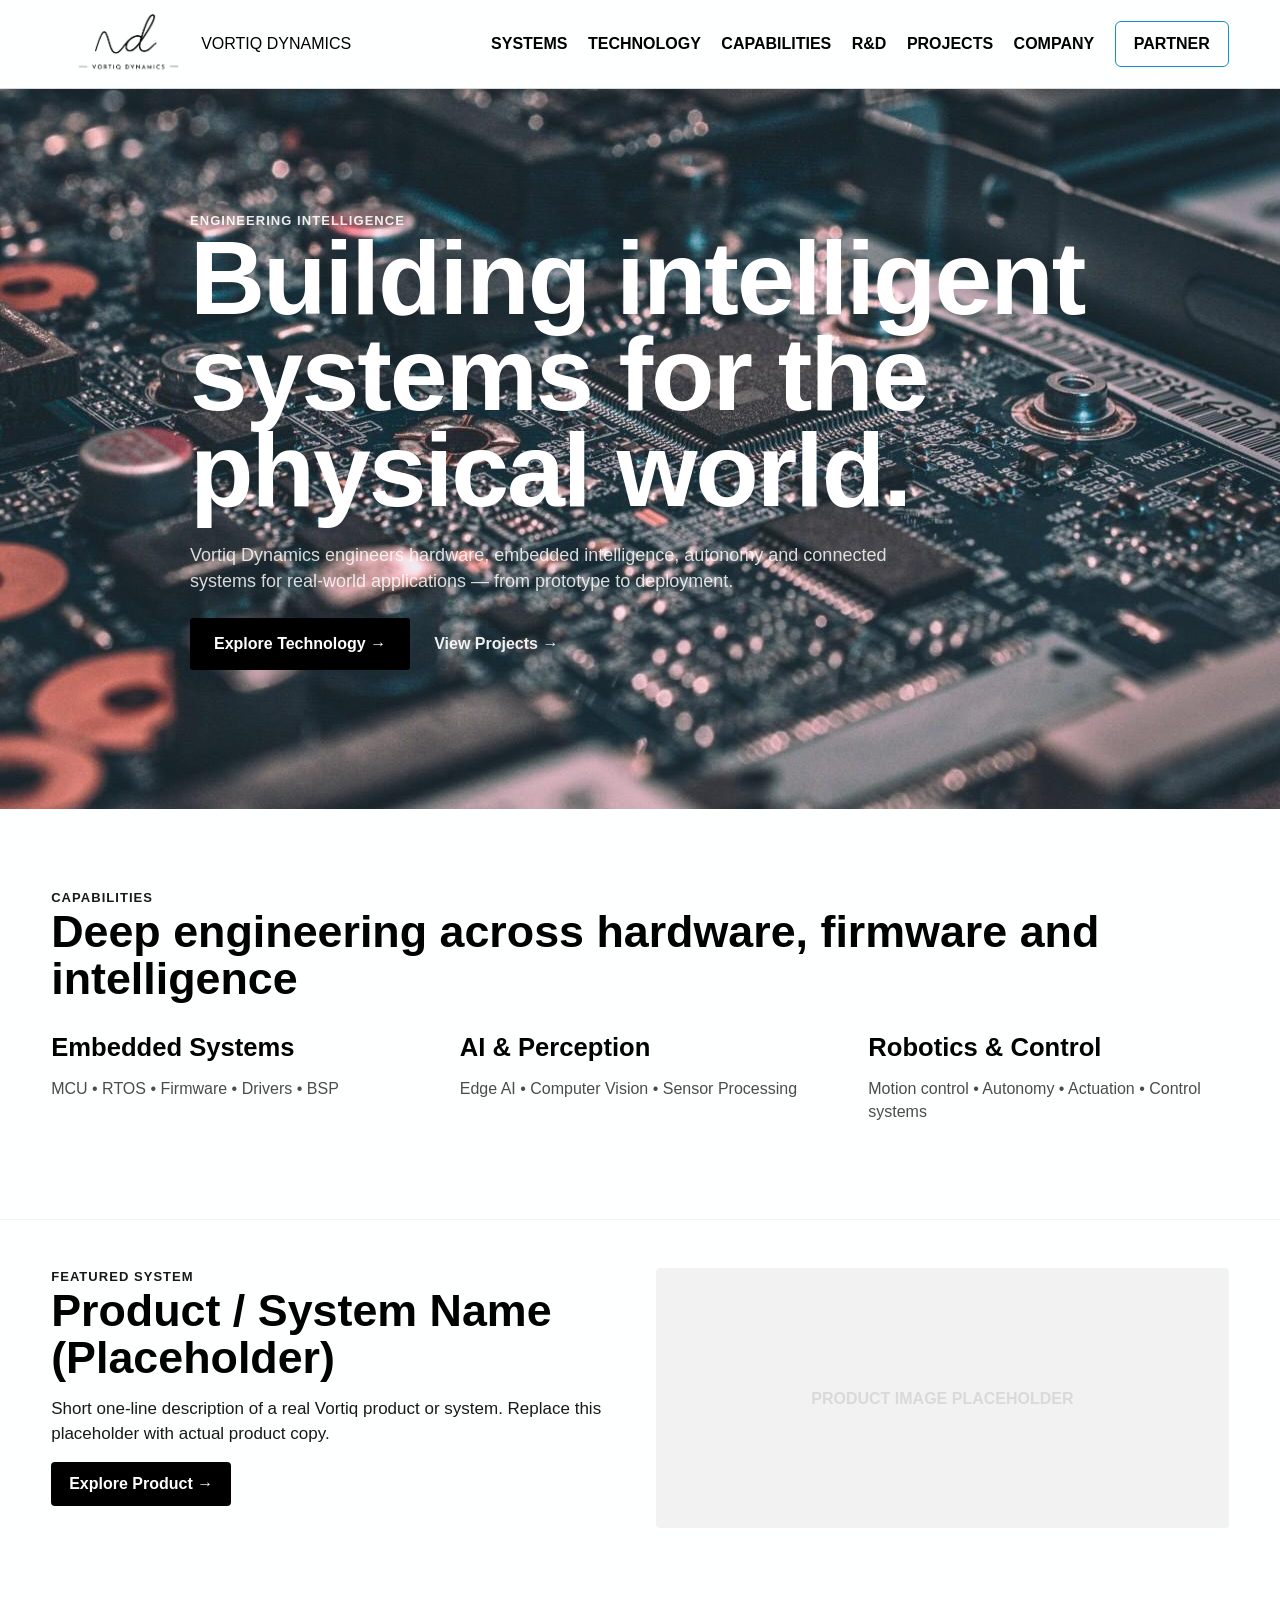
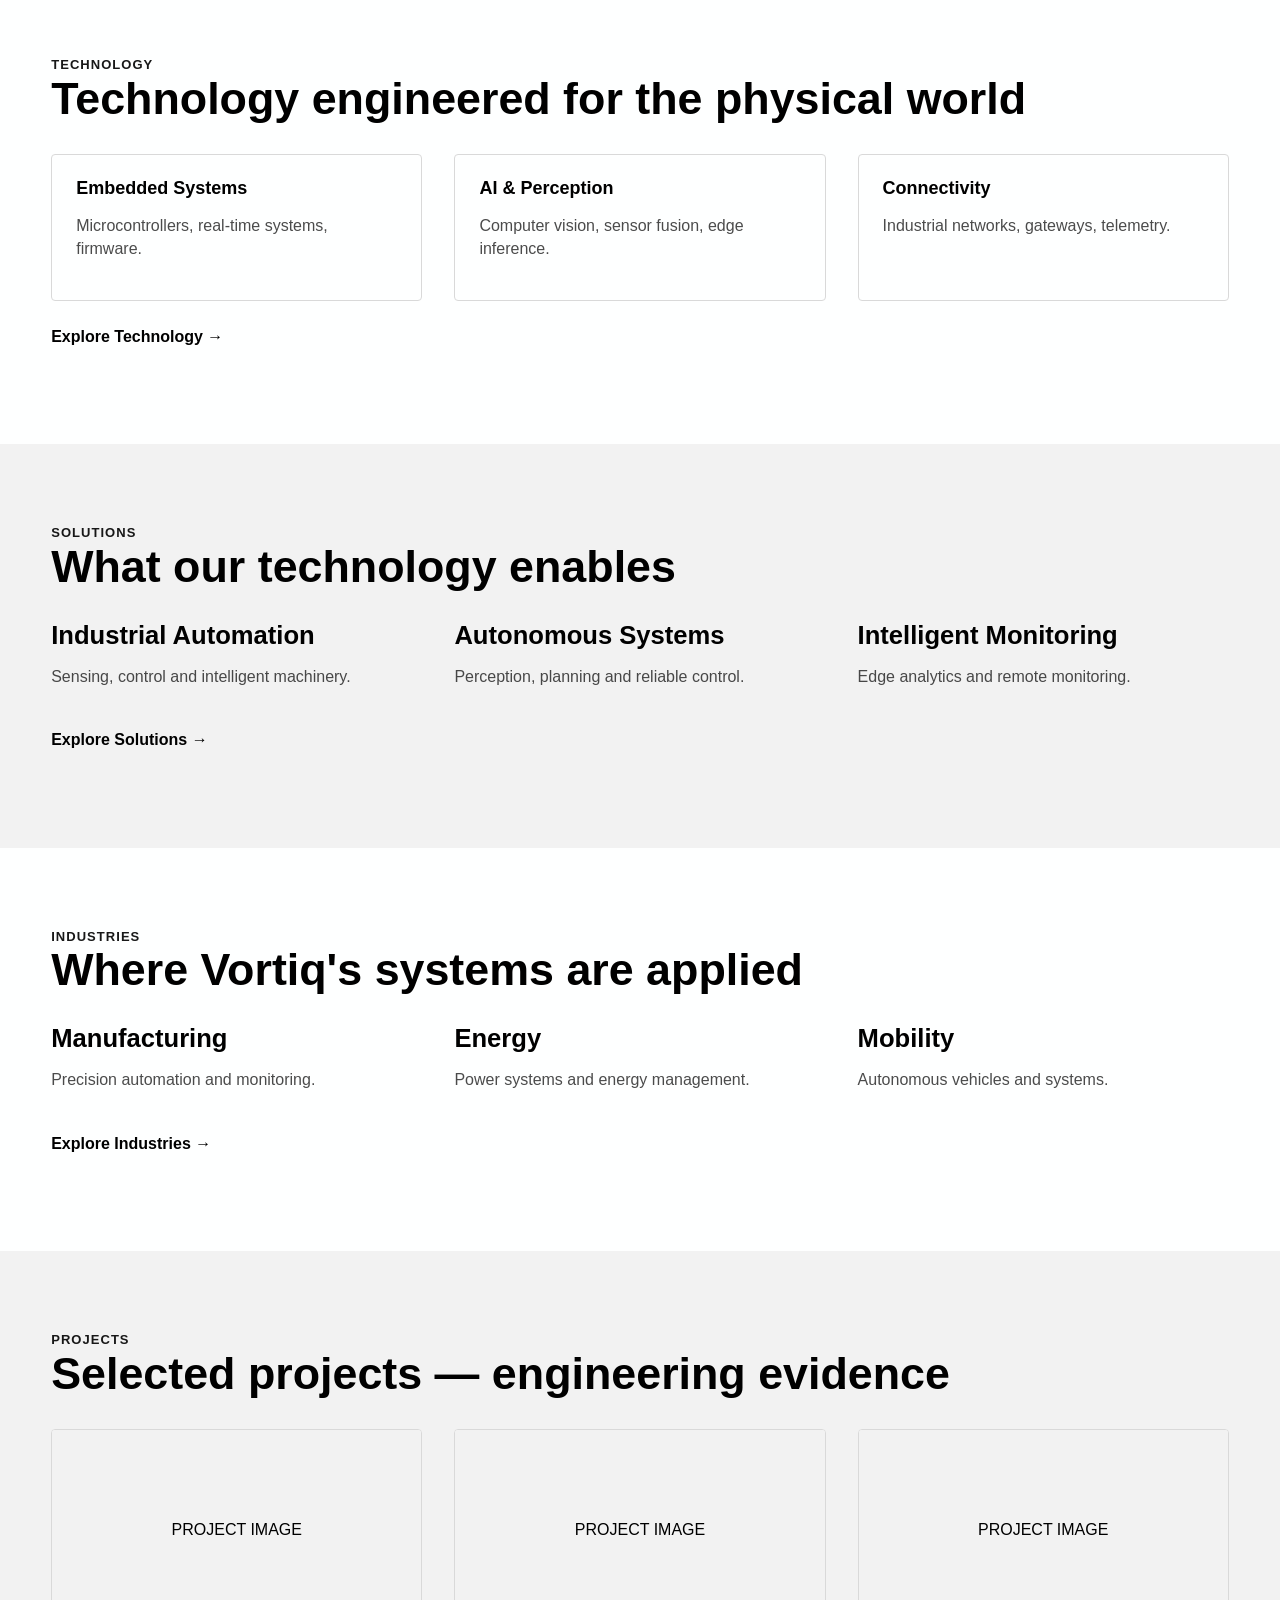
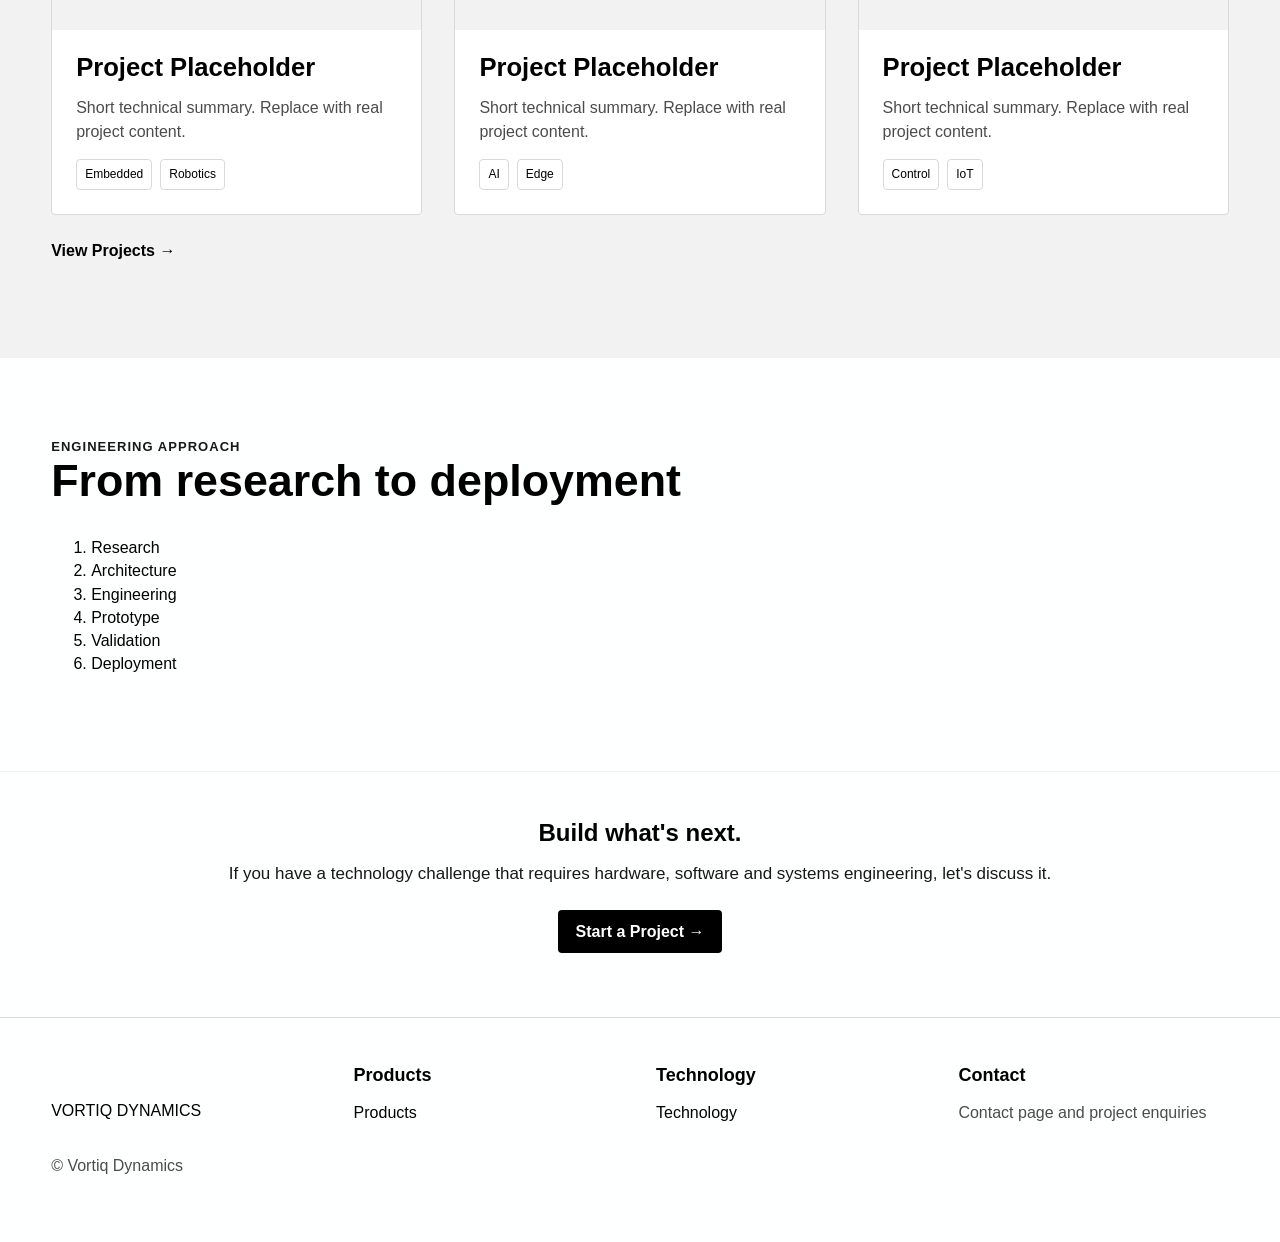
==== commit b8c64c03: "v6 mobile" ====
--- a/index.html
+++ b/index.html
@@ -497,7 +497,7 @@
       </button>
     </div>
 
-<div id="mobile-nav" class="mobile-nav" role="navigation" aria-label="Mobile primary navigation">
+<!--<div id="mobile-nav" class="mobile-nav" role="navigation" aria-label="Mobile primary navigation">-->
 
 
   <!-- Mobile Systems -->
@@ -1025,21 +1025,10 @@
        PARTNER
        ===================================================== -->
 
-
+<a href="contact.html" class="btn btn--nav-cta">PARTNER</a>
 
 </div>
 
-  <!-- Remaining mobile navigation -->
-  <a href="technology.html">Technology</a>
-  <a href="solutions.html">Solutions</a>
-  <a href="products.html">Products</a>
-  <a href="projects.html">Projects</a>
-  <a href="company.html">Company</a>
-
-   <a href="contact.html"
-     class="btn btn--nav-cta mobile-contact">
-    PARTNER
-  </a>
 
 </div>
   </header>
--- a/css/style.css
+++ b/css/style.css
@@ -531,12 +531,17 @@
 .site-header.is-scrolling{backdrop-filter:none;box-shadow:none;border-bottom:1px solid var(--color-medium-gray)}
 
 /* Buttons */
-.btn{display:inline-flex;align-items:center;gap:8px;border-radius:var(--radius-md);padding:10px 18px;font-weight:700;cursor:pointer;border:0;text-decoration:none}
+.btn{display:inline-flex;align-items:center;gap:
+  8px;border-radius:var(--radius-md);padding:10px 18px;font-weight:700;cursor:pointer;border:0;text-decoration:none}
 .btn--primary{background:var(--color-text);color:#fff}
 .btn--primary:hover{filter:brightness(0.95)}
 .btn--secondary{background:transparent;color:var(--color-text);border:1px solid var(--color-medium-gray)}
 .btn--link{background:transparent;color:var(--color-text);padding:0;border:0}
-.btn--nav-cta{border:1px solid var(--color-accent);background:transparent;color:var(--color-accent);padding:10px 18px;border-radius:6px;transition:background var(--transition-fast) ease,color var(--transition-fast) ease}
+.btn--nav-cta{border:1px solid var(--color-accent);
+  background:transparent;
+  color:var(--color-white);
+  padding:10px 18px;border-radius:6px;
+  transition:background var(--transition-fast) ease,color var(--transition-fast) ease}
 .btn--nav-cta:hover,.btn--nav-cta:focus-visible{background:var(--color-accent);color:#fff}
 
 /* Hero component */
@@ -1598,4 +1603,87 @@
   .systems-mega__grid {
     overflow:hidden;
   }
+}
+@media (max-width: 767px) {
+
+    .hero {
+        min-height: 75vh;
+        padding-top: 60px;
+        padding-bottom: 50px;
+    }
+
+    .hero-bg-image {
+        object-position: 65% center;
+    }
+
+    .hero-content {
+        padding-left: 22px;
+        padding-right: 22px;
+    }
+
+    .hero-content .h-hero {
+        font-size: clamp(2.4rem, 11vw, 3.5rem);
+        line-height: 0.95;
+    }
+
+    .hero-content .lead {
+        font-size: 1rem;
+        line-height: 1.45;
+    }
+}
+@media (max-width: 767px) {
+    .mobile-nav .btn--nav-cta {
+        display: flex;
+        align-items: center;
+        justify-content: flex-start;
+
+        width: 100%;
+        box-sizing: border-box;
+
+        color: var(--color-accent) !important;
+        background: transparent !important;
+        border: 1px solid var(--color-accent);
+
+        padding: 14px 0;
+        min-height: 56px;
+    }
+
+    .mobile-nav .btn--nav-cta:hover,
+    .mobile-nav .btn--nav-cta:focus,
+    .mobile-nav .btn--nav-cta:focus-visible {
+        color: var(--color-accent) !important;
+        background: transparent !important;
+    }
+}
+.mobile-partner {
+    display: flex !important;
+    align-items: center;
+    justify-content: center;
+
+    width: 100%;
+    min-height: 56px;
+
+    margin-top: 20px;
+    padding: 14px 20px;
+
+    box-sizing: border-box;
+
+    border: 1px solid var(--color-accent);
+    border-radius: 6px;
+
+    background: transparent !important;
+    color: var(--color-accent) !important;
+
+    font-size: 1rem;
+    font-weight: 700;
+    text-decoration: none;
+
+    transition: background 0.2s ease, color 0.2s ease;
+}
+
+.mobile-partner:hover,
+.mobile-partner:focus,
+.mobile-partner:active {
+    background: var(--color-accent) !important;
+    color: #fff !important;
 }
